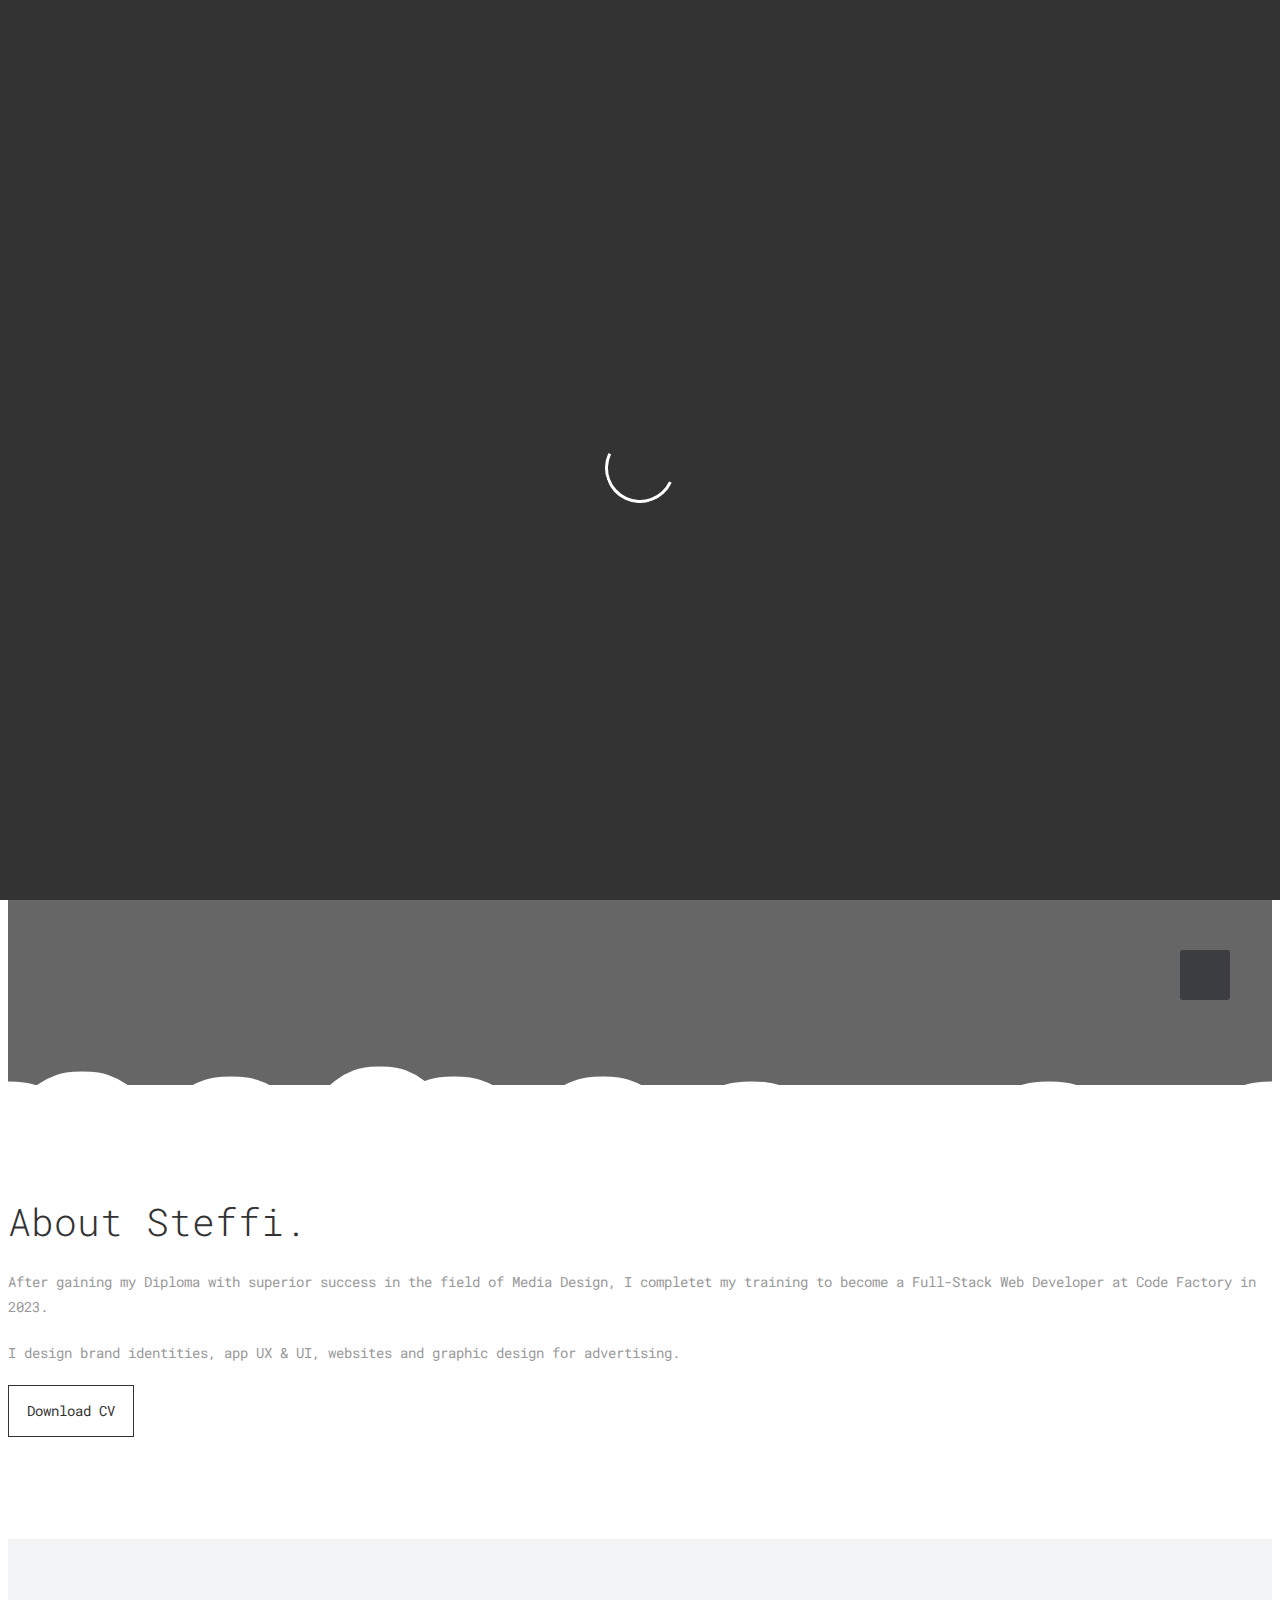
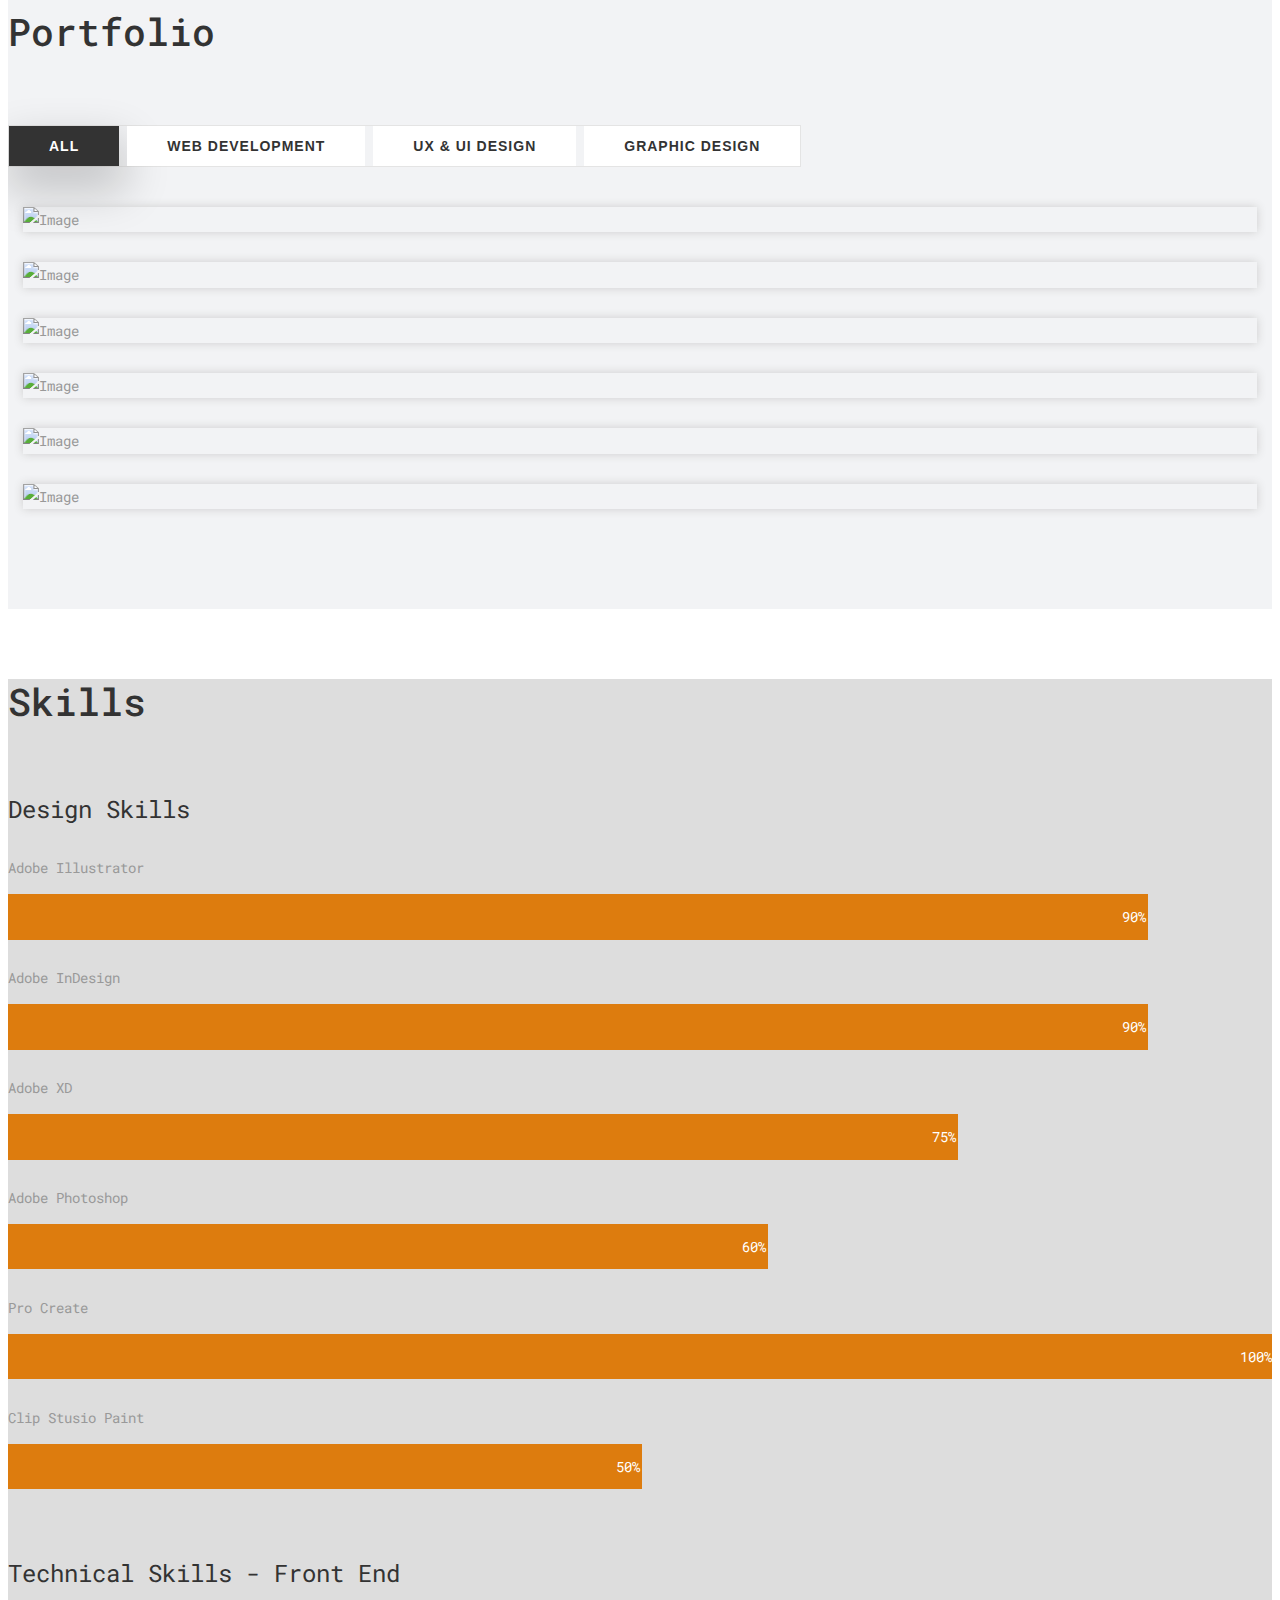
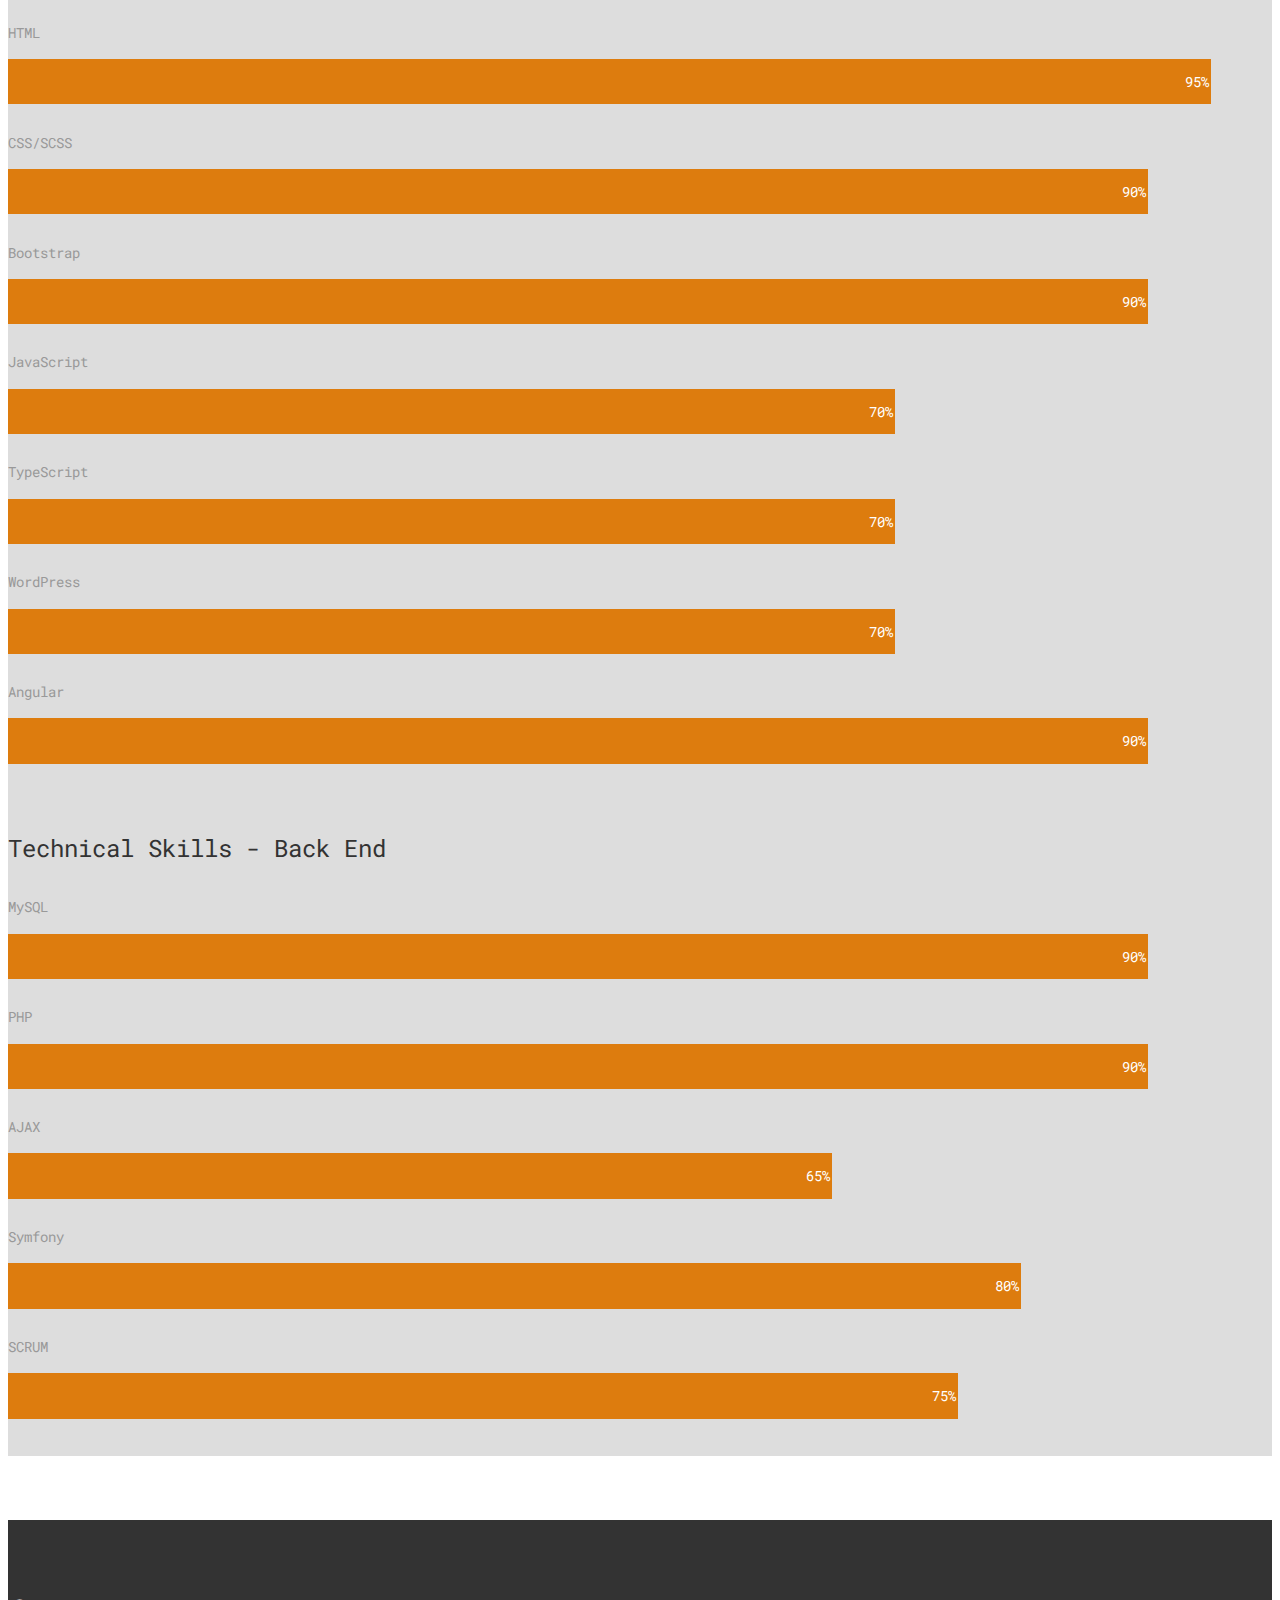
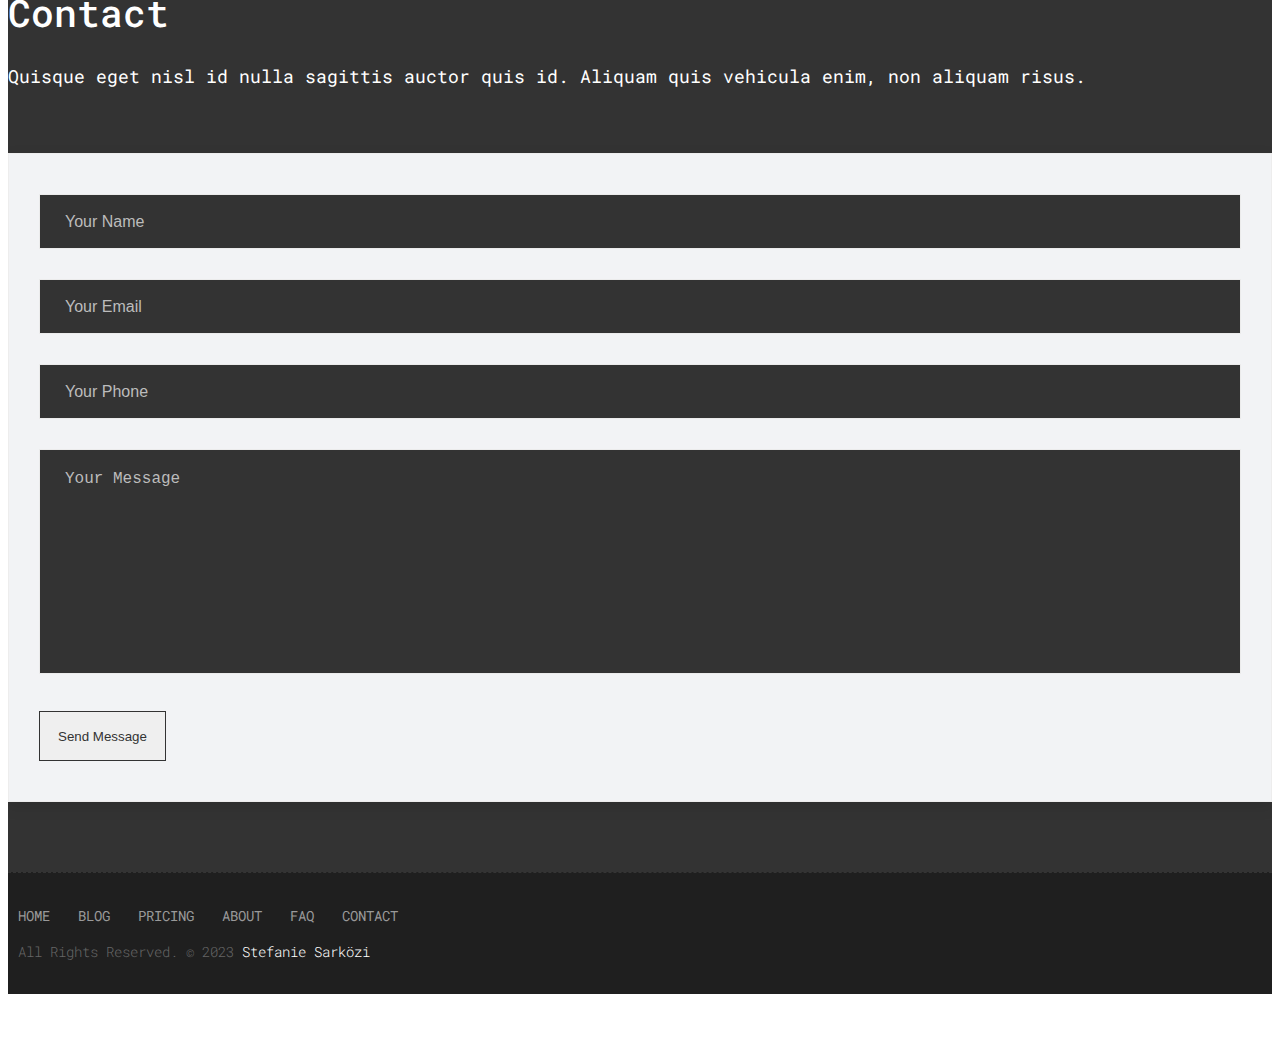
==== index.html @ 0997e97c "change hover button" ====
<!DOCTYPE html>
<html lang="en">

    <!-- Basic -->
    <meta charset="utf-8">
    <meta http-equiv="X-UA-Compatible" content="IE=edge">   
   
    <!-- Mobile Metas -->
    <meta name="viewport" content="width=device-width, minimum-scale=1.0, maximum-scale=1.0, user-scalable=no">
 
     <!-- Site Metas -->
    <title>Stefanie Sarközi</title>  
    <meta name="keywords" content="">
    <meta name="description" content="">
    <meta name="author" content="">

    <!-- Site Icons -->
    <link rel="shortcut icon" href="images/favicon.ico" type="image/x-icon" />
    <link rel="apple-touch-icon" href="images/apple-touch-icon.png">

    <!-- Bootstrap CSS -->
    <link rel="stylesheet" href="css/bootstrap.min.css">
    <!-- Site CSS -->
    <link rel="stylesheet" href="style.css">
    <!-- Responsive CSS -->
    <link rel="stylesheet" href="css/responsive.css">
    <!-- Custom CSS -->
    <link rel="stylesheet" href="css/custom.css">
	<script src="js/modernizr.js"></script> <!-- Modernizr -->

    <!--[if lt IE 9]>
      <script src="https://oss.maxcdn.com/libs/html5shiv/3.7.0/html5shiv.js"></script>
      <script src="https://oss.maxcdn.com/libs/respond.js/1.4.2/respond.min.js"></script>
    <![endif]-->

</head>
<body id="page-top" class="politics_version">

    <!-- LOADER -->
    <div id="preloader">
        <div id="main-ld">
			<div id="loader"></div>  
		</div>
    </div><!-- end loader -->
    <!-- END LOADER -->
	
    <!-- Navigation -->
    <nav class="navbar navbar-expand-lg navbar-dark fixed-top" id="mainNav">
      <div class="container">
        <!-- <a class="navbar-brand js-scroll-trigger" href="#page-top">
			<img class="img-fluid" src="images/logo.png" alt="" />
		</a> -->
        <button class="navbar-toggler navbar-toggler-right" type="button" data-toggle="collapse" data-target="#navbarResponsive" aria-controls="navbarResponsive" aria-expanded="false" aria-label="Toggle navigation">
          Menu
          <i class="fa fa-bars"></i>
        </button>
        <div class="collapse navbar-collapse" id="navbarResponsive">
          <ul class="navbar-nav text-uppercase ml-auto">
            <li class="nav-item">
              <a class="nav-link js-scroll-trigger active" href="#home">Home</a>
            </li>
            <li class="nav-item">
              <a class="nav-link js-scroll-trigger" href="#about">About Us</a>
            </li>
            <li class="nav-item">
              <a class="nav-link js-scroll-trigger" href="#services">Services</a>
            </li>
            <li class="nav-item">
              <a class="nav-link js-scroll-trigger" href="#portfolio">Portfolio</a>
            </li>
            <li class="nav-item">
              <a class="nav-link js-scroll-trigger" href="#testimonials">Skills</a>
            </li>
			<li class="nav-item">
              <a class="nav-link js-scroll-trigger" href="#contact">Contect Us</a>
            </li>
          </ul>
        </div>
      </div>
    </nav>
	
	<section id="home" class="main-banner parallaxie" style="background: url('uploads/banner.png')">
		<div class="heading">
			<h1>hi! i'm Steffi</h1>
			<p>"Creativity Is A Wild Mind & A Disciplined Eye."</p>
			<h3 class="cd-headline clip is-full-width">
				<!-- <span>I am a </span> -->
				<span class="cd-words-wrapper">
					<b class="is-visible">Web Developer</b>
					<b>Web Designer</b>
					<b>UI & UX Designer</b>
					<b>Graphic Designer</b>
				</span>
			</h3>
		</div>
	</section>

	<svg id="clouds" class="hidden-xs" xmlns="http://www.w3.org/2000/svg" version="1.1" width="100%" height="100" viewBox="0 0 85 100" preserveAspectRatio="none">
        <path d="M-5 100 Q 0 20 5 100 Z
            M0 100 Q 5 0 10 100
            M5 100 Q 10 30 15 100
            M10 100 Q 15 10 20 100
            M15 100 Q 20 30 25 100
            M20 100 Q 25 -10 30 100
            M25 100 Q 30 10 35 100
            M30 100 Q 35 30 40 100
            M35 100 Q 40 10 45 100
            M40 100 Q 45 50 50 100
            M45 100 Q 50 20 55 100
            M50 100 Q 55 40 60 100
            M55 100 Q 60 60 65 100
            M60 100 Q 65 50 70 100
            M65 100 Q 70 20 75 100
            M70 100 Q 75 45 80 100
            M75 100 Q 80 30 85 100
            M80 100 Q 85 20 90 100
            M85 100 Q 90 50 95 100
            M90 100 Q 95 25 100 100
            M95 100 Q 100 15 105 100 Z">
        </path>
    </svg>

    <div id="about" class="section wb">
        <div class="container">
            <div class="row">
                <div class="col-md-6">
                    <div class="message-box">                        
                        <h2>About Steffi.</h2>
                        <p>After gaining my Diploma with superior success in the field of Media Design, I completet my training to become a Full-Stack Web Developer at Code Factory in 2023. </p>
						<p>I design brand identities, app UX & UI, websites and graphic design for advertising.</p>

                        <a href="#" class="sim-btn btn-hover-new" data-text="Download CV"><span>Download CV</span></a>
                    </div><!-- end messagebox -->
                </div><!-- end col -->

                <div class="col-md-6">
                    <div class="right-box-pro wow fadeIn">
                        <img src="uploads/about.png" alt="" class="img-fluid img-rounded">
                    </div><!-- end media -->
                </div><!-- end col -->
            </div><!-- end row -->
        </div><!-- end container -->
    </div><!-- end section -->

	<!-- -----------------------------
    -----------SERVICES---------------
    ---------------------------------- -->

    <!-- <div id="services" class="section lb">
        <div class="container">
            <div class="section-title text-left">
                <h3>Services</h3>
                <p>Quisque eget nisl id nulla sagittis auctor quis id. Aliquam quis vehicula enim, non aliquam risus.</p>
            </div>

            <div class="row">
				<div class="col-md-4">
                    <div class="services-inner-box">
						<div class="ser-icon">
							<i class="flaticon-seo"></i>
						</div>
						<h2>Web Development</h2>
						<p>Lorem ipsum dolor sit amet, consectetur adipiscing elit, sed do eiusmod tempor incididunt ut labore et dolore magna aliqua.</p>
					</div>
                </div>
                <div class="col-md-4">
                    <div class="services-inner-box">
						<div class="ser-icon">
							<i class="flaticon-development"></i>
						</div>
						<h2>Responsive Design</h2>
						<p>Lorem ipsum dolor sit amet, consectetur adipiscing elit, sed do eiusmod tempor incididunt ut labore et dolore magna aliqua.</p>
					</div>
                </div>
				<div class="col-md-4">
                    <div class="services-inner-box">
						<div class="ser-icon">
							<i class="flaticon-process"></i>
						</div>
						<h2>Creative Design</h2>
						<p>Lorem ipsum dolor sit amet, consectetur adipiscing elit, sed do eiusmod tempor incididunt ut labore et dolore magna aliqua.</p>
					</div>
                </div>
				<div class="col-md-4">
                    <div class="services-inner-box">
						<div class="ser-icon">
							<i class="flaticon-discuss-issue"></i>
						</div>
						<h2>Support</h2>
						<p>Lorem ipsum dolor sit amet, consectetur adipiscing elit, sed do eiusmod tempor incididunt ut labore et dolore magna aliqua.</p>
					</div>
                </div>
				<div class="col-md-4">
                    <div class="services-inner-box">
						<div class="ser-icon">
							<i class="flaticon-idea"></i>
						</div>
						<h2>Web Idea</h2>
						<p>Lorem ipsum dolor sit amet, consectetur adipiscing elit, sed do eiusmod tempor incididunt ut labore et dolore magna aliqua.</p>
					</div>
                </div>
				<div class="col-md-4">
                    <div class="services-inner-box">
						<div class="ser-icon">
							<i class="flaticon-idea-1"></i>
						</div>
						<h2>Graphic Design</h2>
						<p>Lorem ipsum dolor sit amet, consectetur adipiscing elit, sed do eiusmod tempor incididunt ut labore et dolore magna aliqua.</p>
					</div>
                </div>
            </div>
        </div>
    </div> -->
	
	<div id="portfolio" class="section lb">
		<div class="container">
			<div class="section-title text-left">
                <h3>Portfolio</h3>
                <!-- <p>Quisque eget nisl id nulla sagittis auctor quis id. Aliquam quis vehicula enim, non aliquam risus.</p> -->
            </div><!-- end title -->
			
			<div class="gallery-menu row">
				<div class="col-md-12">
					<div class="button-group filter-button-group text-left">
						<button class="active" data-filter="*">All</button>
						<button data-filter=".gal_a">Web Development</button>
						<button data-filter=".gal_b">UX & UI Design</button>
						<button data-filter=".gal_c">Graphic Design</button>
					</div>
				</div>
			</div>
			
			<div class="gallery-list row">
				<div class="col-md-4 col-sm-6 gallery-grid gal_a gal_b">
					<div class="gallery-single fix">
						<img src="uploads/gallery_img-01.jpg" class="img-fluid" alt="Image">
						<div class="img-overlay">
							<a href="uploads/gallery_img-01.jpg" data-rel="prettyPhoto[gal]" class="hoverbutton global-radius">Click <br> here</a>
						</div>
					</div>
				</div>
				
				<div class="col-md-4 col-sm-6 gallery-grid gal_c gal_b">
					<div class="gallery-single fix">
						<img src="uploads/gallery_img-02.jpg" class="img-fluid" alt="Image">
						<div class="img-overlay">
							<a href="uploads/gallery_img-02.jpg" data-rel="prettyPhoto[gal]" class="hoverbutton global-radius">Click <br> here</i></a>
						</div>
					</div>
				</div>
				
				<div class="col-md-4 col-sm-6 gallery-grid gal_a gal_c">
					<div class="gallery-single fix">
						<img src="uploads/gallery_img-03.jpg" class="img-fluid" alt="Image">
						<div class="img-overlay">
							<a href="uploads/gallery_img-03.jpg" data-rel="prettyPhoto[gal]" class="hoverbutton global-radius">Click <br> here</i></a>
						</div>
					</div>
				</div>
				
				<div class="col-md-4 col-sm-6 gallery-grid gal_b gal_a">
					<div class="gallery-single fix">
						<img src="uploads/gallery_img-04.jpg" class="img-fluid" alt="Image">
						<div class="img-overlay">
							<a href="uploads/gallery_img-04.jpg" data-rel="prettyPhoto[gal]" class="hoverbutton global-radius">Click <br> here</i></a>
						</div>
					</div>
				</div>
				
				<div class="col-md-4 col-sm-6 gallery-grid gal_a gal_c">
					<div class="gallery-single fix">
						<img src="uploads/gallery_img-05.jpg" class="img-fluid" alt="Image">
						<div class="img-overlay">
							<a href="uploads/gallery_img-05.jpg" data-rel="prettyPhoto[gal]" class="hoverbutton global-radius">Click <br> here</i></a>
						</div>
					</div>
				</div>
				
				<div class="col-md-4 col-sm-6 gallery-grid gal_c gal_a">
					<div class="gallery-single fix">
						<img src="uploads/gallery_img-06.jpg" class="img-fluid" alt="Image">
						<div class="img-overlay">
							<a href="uploads/gallery_img-06.jpg" data-rel="prettyPhoto[gal]" class="hoverbutton global-radius">Click <br> here</i></a>
						</div>
					</div>
				</div>
			</div>
			</div>
		</div>
	</div>
    
    
	
	<div id="testimonials" class="section wb " id="skillSection">
        <div class="container" id="conSkills">
            <div class="section-title text-left">
                <h3>Skills</h3>
            </div>
            <div>
                <p class="skillHeader">Design Skills</p>
                <p>Adobe Illustrator</p>
                <div class="container">
                <div class="skills AI">90%</div>
                </div>

                <p>Adobe InDesign</p>
                <div class="container">
                <div class="skills ID">90%</div>
                </div>

                <p>Adobe XD</p>
                <div class="container">
                <div class="skills XD">75%</div>
                </div>

                <p>Adobe Photoshop</p>
                <div class="container">
                <div class="skills PS">60%</div>
                </div>

                <p>Pro Create</p>
                <div class="container">
                <div class="skills PC">100%</div>
                </div>

                <p>Clip Stusio Paint</p>
                <div class="container">
                <div class="skills CSP">50%</div>
                </div>
            </div>

            <div>
                <p class="skillHeader">Technical Skills - Front End</p>
                <p>HTML</p>
                <div class="container">
                <div class="skills html">95%</div>
                </div>

                <p>CSS/SCSS</p>
                <div class="container">
                <div class="skills css">90%</div>
                </div>

                <p>Bootstrap</p>
                <div class="container">
                <div class="skills bs">90%</div>
                </div>

                <p>JavaScript</p>
                <div class="container">
                <div class="skills java">70%</div>
                </div>

                <p>TypeScript</p>
                <div class="container">
                <div class="skills ts">70%</div>
                </div>

                <p>WordPress</p>
                <div class="container">
                <div class="skills wp">70%</div>
                </div>

                <p>Angular</p>
                <div class="container">
                <div class="skills angular">90%</div>
                </div>
            </div>

            <div>
                <p class="skillHeader">Technical Skills - Back End</p>
                <p>MySQL</p>
                <div class="container">
                <div class="skills sql">90%</div>
                </div>

                <p>PHP</p>
                <div class="container">
                <div class="skills php">90%</div>
                </div>

                <p>AJAX</p>
                <div class="container">
                <div class="skills ajax">65%</div>
                </div>

                <p>Symfony</p>
                <div class="container">
                <div class="skills sym">80%</div>
                </div>

                <p>SCRUM</p>
                <div class="container">
                <div class="skills scrum">75%</div>
                </div>
        </div>
    </div>

            <!-- <div class="row">
                <div class="col-md-12 col-sm-12">
                    <div class="testi-carousel owl-carousel owl-theme">
                        <div class="testimonial clearfix">
                            <div class="desc">
                                <h3><i class="fa fa-quote-left"></i> Wonderful Support!</h3>
                                <p class="lead">They have got my project on time with the competition with a sed highly skilled, and experienced & professional team.</p>
                            </div>
                            <div class="testi-meta">
                                <img src="uploads/testi_01.png" alt="" class="img-fluid alignleft">
                                <h4>James Fernando <small>- Manager of Racer</small></h4>
                            </div> -->
                            <!-- end testi-meta -->
                        <!-- </div> -->
                        <!-- end testimonial -->

                        <!-- <div class="testimonial clearfix">
                            <div class="desc">
                                <h3><i class="fa fa-quote-left"></i> Awesome Services!</h3>
                                <p class="lead">Explain to you how all this mistaken idea of denouncing pleasure and praising pain was born and I will give you completed.</p>
                            </div>
                            <div class="testi-meta">
                                <img src="uploads/testi_02.png" alt="" class="img-fluid alignleft">
                                <h4>Jacques Philips <small>- Designer</small></h4>
                            </div> -->
                            <!-- end testi-meta -->
                        <!-- </div> -->
                        <!-- end testimonial -->

                        <!-- <div class="testimonial clearfix">
                            <div class="desc">
                                <h3><i class="fa fa-quote-left"></i> Great & Talented Team!</h3>
                                <p class="lead">The master-builder of human happines no one rejects, dislikes avoids pleasure itself, because it is very pursue pleasure. </p>
                            </div>
                            <div class="testi-meta">
                                <img src="uploads/testi_03.png" alt="" class="img-fluid alignleft">
                                <h4>Venanda Mercy <small>- Newyork City</small></h4>
                            </div> -->
                            <!-- end testi-meta -->
                        <!-- </div> -->
                        <!-- end testimonial -->
                        <!-- <div class="testimonial clearfix">
                            <div class="desc">
                                <h3><i class="fa fa-quote-left"></i> Wonderful Support!</h3>
                                <p class="lead">They have got my project on time with the competition with a sed highly skilled, and experienced & professional team.</p>
                            </div>
                            <div class="testi-meta">
                                <img src="uploads/testi_01.png" alt="" class="img-fluid alignleft">
                                <h4>James Fernando <small>- Manager of Racer</small></h4>
                            </div> -->
                            <!-- end testi-meta -->
                        <!-- </div> -->
                        <!-- end testimonial -->

                        <!-- <div class="testimonial clearfix">
                            <div class="desc">
                                <h3><i class="fa fa-quote-left"></i> Awesome Services!</h3>
                                <p class="lead">Explain to you how all this mistaken idea of denouncing pleasure and praising pain was born and I will give you completed.</p>
                            </div>
                            <div class="testi-meta">
                                <img src="uploads/testi_02.png" alt="" class="img-fluid alignleft">
                                <h4>Jacques Philips <small>- Designer</small></h4>
                            </div> -->
                            <!-- end testi-meta -->
                        <!-- </div> -->
                        <!-- end testimonial -->

                        <!-- <div class="testimonial clearfix">
                            <div class="desc">
                                <h3><i class="fa fa-quote-left"></i> Great & Talented Team!</h3>
                                <p class="lead">The master-builder of human happines no one rejects, dislikes avoids pleasure itself, because it is very pursue pleasure. </p>
                            </div>
                            <div class="testi-meta">
                                <img src="uploads/testi_03.png" alt="" class="img-fluid alignleft">
                                <h4>Venanda Mercy <small>- Newyork City</small></h4>
                            </div> -->
                            <!-- end testi-meta -->
                        <!-- </div>end testimonial
                    </div>end carousel
                </div>end col
            </div>end row
        </div>end container
    </div>end section -->
	
	<!-- <div id="blog" class="section lb">
		<div class="container">
			<div class="section-title text-left">
                <h3>Blog</h3>
                <p>Quisque eget nisl id nulla sagittis auctor quis id. Aliquam quis vehicula enim, non aliquam risus.</p>
            </div>end title -->
			
			<!-- <div class="row">
				<div class="col-md-4 col-sm-6 col-lg-4">
					<div class="post-box">
						<div class="post-thumb">
							<img src="uploads/blog-01.jpg" class="img-fluid" alt="post-img" />
							<div class="date">
								<span>06</span>
								<span>Aug</span>
							</div>
						</div>
						<div class="post-info">
							<h4>Quisque auctor lectus interdum nisl accumsan venenatis.</h4>
							<ul>
                                <li>by admin</li>
                                <li>Apr 21, 2018</li>
                                <li><a href="#"><b> Comments</b></a></li>
                            </ul>
							<p>Etiam materials ut mollis tellus, vel posuere nulla. Etiam sit amet massa sodales aliquam at eget quam. Integer ultricies et magna quis.</p>
						</div>
					</div>
				</div>
				<div class="col-md-4 col-sm-6 col-lg-4">
					<div class="post-box">
						<div class="post-thumb">
							<img src="uploads/blog-02.jpg" class="img-fluid" alt="post-img" />
							<div class="date">
								<span>06</span>
								<span>Aug</span>
							</div>
						</div>
						<div class="post-info">
							<h4>Quisque auctor lectus interdum nisl accumsan venenatis.</h4>
							<ul>
                                <li>by admin</li>
                                <li>Apr 21, 2018</li>
                                <li><a href="#"><b> Comments</b></a></li>
                            </ul>
							<p>Etiam materials ut mollis tellus, vel posuere nulla. Etiam sit amet massa sodales aliquam at eget quam. Integer ultricies et magna quis.</p>
						</div>
					</div>
				</div>
				<div class="col-md-4 col-sm-6 col-lg-4">
					<div class="post-box">
						<div class="post-thumb">
							<img src="uploads/blog-03.jpg" class="img-fluid" alt="post-img" />
							<div class="date">
								<span>06</span>
								<span>Aug</span>
							</div>
						</div>
						<div class="post-info">
							<h4>Quisque auctor lectus interdum nisl accumsan venenatis.</h4>
							<ul>
                                <li>by admin</li>
                                <li>Apr 21, 2018</li>
                                <li><a href="#"><b> Comments</b></a></li>
                            </ul>
							<p>Etiam materials ut mollis tellus, vel posuere nulla. Etiam sit amet massa sodales aliquam at eget quam. Integer ultricies et magna quis.</p>
						</div>
					</div>
				</div>
			</div>
			
		</div>
	</div> -->

    <div id="contact" class="section db">
        <div class="container">
            <div class="section-title text-left">
                <h3>Contact</h3>
                <p>Quisque eget nisl id nulla sagittis auctor quis id. Aliquam quis vehicula enim, non aliquam risus.</p>
            </div>

            <div class="row">
                <div class="col-md-12">
                    <div class="contact_form">
                        <div id="message"></div>
                        <form id="contactForm" name="sentMessage" novalidate="novalidate">
							<div class="row">
								<div class="col-md-6">
									<div class="form-group">
										<input class="form-control" id="name" type="text" placeholder="Your Name" required="required" data-validation-required-message="Please enter your name.">
										<p class="help-block text-danger"></p>
									</div>
									<div class="form-group">
										<input class="form-control" id="email" type="email" placeholder="Your Email" required="required" data-validation-required-message="Please enter your email address.">
										<p class="help-block text-danger"></p>
									</div>
									<div class="form-group">
										<input class="form-control" id="phone" type="tel" placeholder="Your Phone" required="required" data-validation-required-message="Please enter your phone number.">
										<p class="help-block text-danger"></p>
									</div>
								</div>
								<div class="col-md-6">
									<div class="form-group">
										<textarea class="form-control" id="message" placeholder="Your Message" required="required" data-validation-required-message="Please enter a message."></textarea>
										<p class="help-block text-danger"></p>
									</div>
								</div>
								<div class="clearfix"></div>
								<div class="col-lg-12 text-center">
									<div id="success"></div>
									<button id="sendMessageButton" class="sim-btn btn-hover-new" data-text="Send Message" type="submit">Send Message</button>
								</div>
							</div>
						</form>
                    </div>
                </div> 
            </div>
        </div>
    </div>

    <div class="copyrights">
        <div class="container">
            <div class="footer-distributed">
                <div class="footer-left">
                    <p class="footer-links">
                        <a href="#">Home</a>
                        <a href="#">Blog</a>
                        <a href="#">Pricing</a>
                        <a href="#">About</a>
                        <a href="#">Faq</a>
                        <a href="#">Contact</a>
                    </p>
                    <p class="footer-company-name">All Rights Reserved. &copy; 2023 <a href="#">Stefanie Sarközi</a> </p>
                </div>
            </div>
        </div><!-- end container -->
    </div><!-- end copyrights -->

    <a href="#" id="scroll-to-top" class="dmtop global-radius"><i class="fa fa-angle-up"></i></a>

    <!-- ALL JS FILES -->
    <script src="js/all.js"></script>
	<!-- Camera Slider -->
	<script src="js/jquery.mobile.customized.min.js"></script>
	<script src="js/jquery.easing.1.3.js"></script> 
	<script src="js/parallaxie.js"></script>
	<script src="js/headline.js"></script>
	<!-- Contact form JavaScript -->
    <script src="js/jqBootstrapValidation.js"></script>
    <script src="js/contact_me.js"></script>
    <!-- ALL PLUGINS -->
    <script src="js/custom.js"></script>
    <script src="js/jquery.vide.js"></script>

</body>
</html>
---- style.css ----
/*------------------------------------------------------------------
    Version: 1.0
-------------------------------------------------------------------*/

/*------------------------------------------------------------------
    IMPORT FONTS
-------------------------------------------------------------------*/

@import url('https://fonts.googleapis.com/css?family=Roboto+Mono:300,400,500,700');

/*------------------------------------------------------------------
    IMPORT FILES
-------------------------------------------------------------------*/

@import url(css/animate.css);
@import url(css/camera.css);
@import url(css/flaticon.css);
@import url(css/prettyPhoto.css);
@import url(css/owl.carousel.css);
@import url(css/font-awesome.min.css);

/*------------------------------------------------------------------
    SKELETON
-------------------------------------------------------------------*/

body {
    color: #999999;
    font-size: 14px;
    font-family: 'Roboto Mono', monospace;
    line-height: 1.80857;
}

html, body{
	height: 100%;
}

body.demos .section {
    background: url(images/bg.png) repeat top center #f2f3f5;
}

body.demos .section-title img {
    max-width: 280px;
    display: block;
    margin: 10px auto;
}

body.demos .service-widget h3 {
    border-bottom: 1px solid #ededed;
    font-size: 18px;
    padding: 20px 0;
    background-color: #ffffff;
}

body.demos .service-widget {
    margin: 0 0 30px;
    padding: 30px;
    background-color: #fff
}

body.demos .container-fluid {
    max-width: 1080px
}

a {
    color: #1f1f1f;
    text-decoration: none !important;
    outline: none !important;
    -webkit-transition: all .3s ease-in-out;
    -moz-transition: all .3s ease-in-out;
    -ms-transition: all .3s ease-in-out;
    -o-transition: all .3s ease-in-out;
    transition: all .3s ease-in-out;
}

h1,
h2,
h3,
h4,
h5,
h6 {
    letter-spacing: 0;
    font-weight: normal;
    position: relative;
    padding: 0 0 10px 0;
    font-weight: normal;
    line-height: 120% !important;
    color: #333333;
    margin: 0
}

h1 {
    font-size: 24px
}

h2 {
    font-size: 22px
}

h3 {
    font-size: 18px
}

h4 {
    font-size: 16px
}

h5 {
    font-size: 14px
}

h6 {
    font-size: 13px
}

h1 a,
h2 a,
h3 a,
h4 a,
h5 a,
h6 a {
    color: #212121;
    text-decoration: none!important;
    opacity: 1
}

h1 a:hover,
h2 a:hover,
h3 a:hover,
h4 a:hover,
h5 a:hover,
h6 a:hover {
    opacity: .8
}

a {
    color: #222222;
    text-decoration: none;
    outline: none;
}

a,
.btn {
    text-decoration: none !important;
    outline: none !important;
    -webkit-transition: all .3s ease-in-out;
    -moz-transition: all .3s ease-in-out;
    -ms-transition: all .3s ease-in-out;
    -o-transition: all .3s ease-in-out;
    transition: all .3s ease-in-out;
}

.btn-custom {
    margin-top: 20px;
    background-color: transparent !important;
    border: 2px solid #ddd;
    padding: 12px 40px;
    font-size: 16px;
}

.lead {
    font-size: 18px;
    line-height: 30px;
    color: #767676;
    margin: 0;
    padding: 0;
}

blockquote {
    margin: 20px 0 20px;
    padding: 30px;
}

ul, li, ol{
	margin: 0px;
	list-style: none;
	padding: 0px;
}


/*------------------------------------------------------------------
    WP CORE
-------------------------------------------------------------------*/

.first {
    clear: both
}

.last {
    margin-right: 0
}

.alignnone {
    margin: 5px 20px 20px 0;
}

.aligncenter,
div.aligncenter {
    display: block;
    margin: 5px auto 5px auto;
}

.alignright {
    float: right;
    margin: 10px 0 20px 20px;
}

.alignleft {
    float: left;
    margin: 10px 20px 20px 0;
}

a img.alignright {
    float: right;
    margin: 10px 0 20px 20px;
}

a img.alignnone {
    margin: 10px 20px 20px 0;
}

a img.alignleft {
    float: left;
    margin: 10px 20px 20px 0;
}

a img.aligncenter {
    display: block;
    margin-left: auto;
    margin-right: auto
}

.wp-caption {
    background: #fff;
    border: 1px solid #f0f0f0;
    max-width: 96%;
    /* Image does not overflow the content area */
    padding: 5px 3px 10px;
    text-align: center;
}

.wp-caption.alignnone {
    margin: 5px 20px 20px 0;
}

.wp-caption.alignleft {
    margin: 5px 20px 20px 0;
}

.wp-caption.alignright {
    margin: 5px 0 20px 20px;
}

.wp-caption img {
    border: 0 none;
    height: auto;
    margin: 0;
    max-width: 98.5%;
    padding: 0;
    width: auto;
}

.wp-caption p.wp-caption-text {
    font-size: 11px;
    line-height: 17px;
    margin: 0;
    padding: 0 4px 5px;
}


/* Text meant only for screen readers. */

.screen-reader-text {
    clip: rect(1px, 1px, 1px, 1px);
    position: absolute !important;
    height: 1px;
    width: 1px;
    overflow: hidden;
}

.screen-reader-text:focus {
    background-color: #f1f1f1;
    border-radius: 3px;
    box-shadow: 0 0 2px 2px rgba(0, 0, 0, 0.6);
    clip: auto !important;
    color: #21759b;
    display: block;
    font-size: 14px;
    font-size: 0.875rem;
    font-weight: bold;
    height: auto;
    left: 5px;
    line-height: normal;
    padding: 15px 23px 14px;
    text-decoration: none;
    top: 5px;
    width: auto;
    z-index: 100000;
    /* Above WP toolbar. */
}


/*------------------------------------------------------------------
    HEADER
-------------------------------------------------------------------*/

.navbar-dark{
	
}

.navbar-dark .navbar-nav .nav-link{
	color: #ffffff;
	letter-spacing: 1px;
	font-size: 14px;
	position: relative;
}
.navbar-dark .navbar-nav .nav-link:hover{
	color: #ffffff;
}
.navbar-dark .navbar-nav .nav-link.active{
	font-weight: 600;
}
.navbar-dark .navbar-nav .nav-link::after {
    content: '';
    width: 0;
    height: 3px;
    background: #ffffff;
    position: absolute;
    bottom: 0;
    left: 0;
	right: 0;
	text-align: center;
	margin: 0 auto;
    border-radius: 0px;
    -webkit-transition: all .5s;
    transition: all .5s;
    z-index: -1;
}
.navbar-dark .navbar-nav .nav-link.active::after {
	width: 50%;
}

/*------------------------------------------------------------------
    SECTIONS
-------------------------------------------------------------------*/

.main-banner{
	height: 100%;
	position: relative;
}

.main-banner{
	display: table;
    width: 100%;
	text-align: center;
}
.main-banner::after {
    content: " ";
    position: absolute;
    top: 0;
    bottom: 0;
    left: 0;
    right: 0;
    background-color: #000;
    z-index: 0;
    opacity: .6;
}
.heading{
	color: #fff;
	display: table-cell;
	vertical-align: middle;
	position: relative;
	z-index: 1;
}
.heading h1{
	color: #ffffff;
	font-weight: 700;
	font-size: 62px;
	text-transform: uppercase;
}
.heading p{
	font-size: 18px;
	padding: 20px 0px;
}

.heading h3{
	color: ffffff;
}

.cd-words-wrapper {
  display: inline-block;
  position: relative;
  text-align: left;
}
.cd-words-wrapper b {
  display: inline-block;
  position: absolute;
  white-space: nowrap;
  left: 0;
  top: 0;
}
.cd-words-wrapper b.is-visible {
  position: relative;
}
.no-js .cd-words-wrapper b {
  opacity: 0;
}
.no-js .cd-words-wrapper b.is-visible {
  opacity: 1;
}

/* -------------------------------- 

xclip 

-------------------------------- */
.cd-headline.clip span {
  display: inline-block;
  padding: .2em 0;
  color: #ffffff;
  font-size: 30px;
}
.cd-headline.clip span b{
	text-transform: uppercase;
}
.cd-headline.clip .cd-words-wrapper {
  overflow: hidden;
  vertical-align: top;
}
.cd-headline.clip .cd-words-wrapper::after {
  /* line */
  content: '';
  position: absolute;
  top: 0;
  right: 0;
  width: 2px;
  height: 100%;
  background-color: #aebcb9;
}
.cd-headline.clip b {
  opacity: 0;
}
.cd-headline.clip b.is-visible {
  opacity: 1;
}


#mainNav.navbar-shrink {
    padding-top: 10px;
    padding-bottom: 10px;
    background-color: #333333;
}

#clouds{
	margin-top: -5%;
	position: relative;
	z-index: 1;
}
#clouds path {
    fill: #ffffff;
    bottom: -10px;
    overflow: hidden;
    stroke: #ffffff;
}

.section {
    display: block;
    position: relative;
    overflow: hidden;
    padding: 70px 0;
}

.noover {
    overflow: visible;
}

.noover .btn-dark {
    border: 0 !important;
}

.nopad {
    padding: 0;
}

.nopadtop {
    padding-top: 0;
}

.section.wb {
    background-color: #ffffff;
}

.section.lb {
    background-color: #f2f3f5;
}

.section.db {
    background-color: #111111;
    margin-top: 5%;
}

.section.color1 {
    background-color: #448AFF;
}

.first-section {
    display: block;
    position: relative;
    overflow: hidden;
    padding: 16em 0 13em;
}

.first-section h2 {
    color: #ffffff;
    font-size: 68px;
    font-weight: 300;
    text-transform: capitalize;
    display: block;
    margin: 0;
    padding: 0 0 30px;
    position: relative;
}

.first-section .lead {
    font-size: 21px;
    font-weight: 300;
    padding: 0 0 40px;
    margin: 0;
    line-height: inherit;
    color: #ffffff;
}

.macbookright {
    width: 980px;
    position: absolute;
    right: -15%;
    bottom: -6%;
}

.section-title {
    display: block;
    position: relative;
    margin-bottom: 60px;
}

.section-title p {
    color: #999;
    font-weight: 400;
    font-size: 18px;
    line-height: 33px;
    margin: 0;
}

.section-title h3 {
    font-size: 38px;
    font-weight: 500;
    line-height: 62px;
    margin: 0 0 25px;
    padding: 0;
    text-transform: none;
}

.section.colorsection p,
.section.colorsection h3,
.section.db h3 {
    color: #ffffff;
}



.btn-hover-new{
	color: #333333;
	-webkit-transition: all 0.5s;
	-moz-transition: all 0.5s;
	-o-transition: all 0.5s;
	transition: all 0.5s;
	position: relative;
	border: 1px solid #333333;
	overflow: hidden;
	padding: 0px 18px;
	display: inline-block;
}

.sim-btn{
	line-height: 50px;
	height: 50px;
	text-align: center;
	margin-right: auto;
	margin-left: auto;
	margin-top: 0px;
	cursor: pointer;
}

.btn-hover-new::after {
    content: attr(data-text);
    position: absolute;
    width: 100%;
    height: 100%;
    top: 0;
    left: 0;
    opacity: 0;
    -webkit-transform: translate(-30%, 0);
    transform: translate(-30%, 0);
    -webkit-transition: all 0.3s;
    -moz-transition: all 0.3s;
    -o-transition: all 0.3s;
    transition: all 0.3s;
}

.btn-hover-new span {
    -webkit-transition: all 0.3s;
    -moz-transition: all 0.3s;
    -o-transition: all 0.3s;
    transition: all 0.3s;
}

.btn-hover-new:hover{
	color: #ffffff;
	background-color: #333333;
}
.btn-hover-new:hover > span {
    opacity: 0;
    -webkit-transform: translate(0px,40px);
    transform: translate(0px,40px);
}
.btn-hover-new:hover::after {
    opacity: 1;
    -webkit-transform: translate(0, 0);
    transform: translate(0, 0);
}




.right-box-pro{
	position: relative;
	/* -webkit-box-shadow: 0px 0px 30px -4px rgba(0, 0, 0, 0.3);
	box-shadow: 0px 0px 30px -4px rgba(0, 0, 0, 0.3); */
}
.right-box-pro img{
	position: relative;
	z-index: 2;
}
.right-box-pro::before {
    content: "";
    /* background: url(images/country-quilt-dark.png); */
    width: 100%;
    height: 100%;
    position: absolute;
    bottom: -20px;
    right: -20px;
    z-index: 0;
}



.services-inner-box{
	padding: 15px;
	background: #ffffff;
	margin-bottom: 30px;
}
.ser-icon{
	width: 90px;
	height: 90px;
	text-align: center;
	line-height: 90px;
}
.ser-icon i{
	font-size: 50px;
	color: #333333;
}
.services-inner-box h2{
	font-size: 22px;
	font-weight: 600;
}


/*------------------------------------------------------------------
    PORTFOLIO
-------------------------------------------------------------------*/

.item-h2,
.item-h1 {
    height: 100% !important;
    height: auto !important;
}

.isotope-item {
    z-index: 2;
    padding: 0;
}

.isotope-hidden.isotope-item {
    pointer-events: none;
    z-index: 1;
}

.isotope,
.isotope .isotope-item {
    /* change duration value to whatever you like */
    -webkit-transition-duration: 0.8s;
    -moz-transition-duration: 0.8s;
    transition-duration: 0.8s;
}

.isotope {
    -webkit-transition-property: height, width;
    -moz-transition-property: height, width;
    transition-property: height, width;
}

.isotope .isotope-item {
    -webkit-transition-property: -webkit-transform, opacity;
    -moz-transition-property: -moz-transform, opacity;
    transition-property: transform, opacity;
}

.portfolio-filter ul {
    padding: 0;
    z-index: 2;
    display: block;
    position: relative;
    margin: 0;
}

.portfolio-filter ul li {
    border-radius: 0;
    display: inline-block;
    margin: 0 5px 0 0;
    text-decoration: none;
    text-transform: uppercase;
    vertical-align: middle;
}

.portfolio-filter ul li:last-child:after {
    content: "";
}

.portfolio-filter ul li .btn-dark {
    box-shadow: none;
    background-color: transparent;
    border: 1px solid #e6e7e6 !important;
    color: #1f1f1f;
    font-weight: 400;
    font-size: 13px;
    padding: 10px 30px;
}

.da-thumbs {
    list-style: none;
    position: relative;
    padding: 0;
}

.da-thumbs .pitem {
    margin: 0;
    padding: 15px;
    position: relative;
}

.da-thumbs .pitem a,
.da-thumbs .pitem a img {
    display: block;
    position: relative;
}

.da-thumbs .pitem a {
    overflow: hidden;
}

.da-thumbs .pitem a div {
    position: absolute;
    background-color: rgba(0, 0, 0, 0.8);
    width: 100%;
    height: 100%;
}

.da-thumbs .pitem a div h3 {
    display: block;
    color: #ffffff;
    font-size: 20px;
    padding: 30px 15px;
    text-transform: capitalize;
    font-weight: normal;
}

.da-thumbs .pitem a div h3 small {
    display: block;
    color: #ffffff;
    margin-top: 5px;
    font-size: 13px;
    font-weight: 300;
}

.da-thumbs .pitem a div i {
    background-color: #1f1f1f;
    position: absolute;
    color: #ffffff !important;
    bottom: 0;
    font-size: 15px;
    z-index: 12;
    right: 0;
    width: 40px;
    height: 40px;
    line-height: 40px;
    text-align: center;
}

/*-------------------------------------------------------------------
SKILLS
---------------------------------------------------------------------/*

/* Make sure that padding behaves as expected */
/* * {box-sizing:border-box} */

/* Container for skill bars */
#conSkills {
  width: 100%; /* Full width */
  background-color: #ddd; /* Grey background */
  padding-bottom: 1%;
}
.skillHeader {
    font-size: x-large;
    color: #333;
    margin-top: 5%;
}
.skills {
  text-align: right; /* Right-align text */
  padding-top: 10px; /* Add top padding */
  padding-bottom: 10px; /* Add bottom padding */
  padding-right: 2px;
  color: white; /* White text color */
}

.AI {width: 90%; background-color: #dd7c0e; margin-bottom: 2%;}
.ID {width: 90%; background-color: #dd7c0e;margin-bottom: 2%;}
.XD {width: 75%; background-color: #dd7c0e;margin-bottom: 2%;}
.PS {width: 60%; background-color: #dd7c0e;margin-bottom: 2%;}
.PC {width: 100%; background-color: #dd7c0e;margin-bottom: 2%;}
.CSP {width: 50%; background-color: #dd7c0e;margin-bottom: 2%;}
.html {width: 95%; background-color: #dd7c0e;margin-bottom: 2%;} 
.css {width: 90%; background-color: #dd7c0e;margin-bottom: 2%;} 
.bs {width: 90%; background-color: #dd7c0e;margin-bottom: 2%;}
.java {width: 70%; background-color: #dd7c0e;margin-bottom:2%;} 
.ts {width: 70%; background-color: #dd7c0e;margin-bottom: 2%;}
.wp {width: 70%; background-color: #dd7c0e;margin-bottom: 2%;}
.angular {width: 90%; background-color: #dd7c0e;margin-bottom: 2%;}
.sql {width: 90%; background-color: #dd7c0e;margin-bottom: 2%;}
.ajax {width: 65%; background-color: #dd7c0e;margin-bottom: 2%;}
.php {width: 90%; background-color: #dd7c0e;margin-bottom: 2%;} 
.sym {width: 80%; background-color: #dd7c0e;margin-bottom: 2%;}
.scrum {width: 75%; background-color: #dd7c0e;margin-bottom: 2%;}





/*------------------------------------------------------------------
    TESTIMONIALS
-------------------------------------------------------------------*/

.logos img {
    margin: auto;
    display: block;
    text-align: center;
    width: 100%;
    opacity: 0.3;
}

.logos img:hover {
    opacity: 0.5;
}

.desc h3 i {
    color: #cccccc;
    font-size: 37px;
    vertical-align: middle;
    margin-right: 12px;
}

.desc {
    padding: 30px;
    position: relative;
    background: #000;
    border: 1px solid #111111;
}

.testi-meta {
    display: block;
    margin-top: 20px;
}

.testimonial h4 {
    font-size: 18px;
    color: #333333;
    padding: 13px 0 0;
}

.testimonial img {
    max-width: 55px;
}

.testimonial small {
    margin-top: 7px;
    font-size: 16px;
    display: block;
}

.testimonial {
    background-color: transparent;
}

.testimonial h3 {
    padding: 0 0 10px;
    font-size: 20px;
    font-weight: 600;
	color: #ffffff;
}

.testimonial small,
.testimonial .lead {
    background-color: transparent;
    color: #aaa;
    display: block;
    font-size: 16px;
    font-style: normal;
    line-height: 30px;
    margin: 0;
    padding: 0;
    position: relative;
}

.testimonial p:after {
    display: none;
}


/*------------------------------------------------------------------
    PRICING TABLES
-------------------------------------------------------------------*/

.pricing-table {
    margin: 50px 0 0 0;
    background: #fff;
    box-shadow: 0 5px 14px rgba(0, 0, 0, 0.1);
}

.pricing-table i {
    width: 30px;
    color: #c2c2c2;
    display: inline-block;
    margin-right: 10px;
    padding-right: 5px;
    border-right: 1px solid #ececec;
}

.pricing-table .btn-dark {
    padding: 10px 24px;
    font-size: 15px;
}

.pricing-table strong {
    font-weight: 600;
    margin-right: 6px;
    color: #1f1f1f;
}

.pricing-table-header {
    padding: 30px 0 25px 0;
    background: #ffffff;
}

.pricing-table-header h2 {
    font-size: 31px;
    margin: 0;
    padding: 0;
    font-weight: 300;
}

.pricing-table-header h3 {
    font-size: 15px;
    font-weight: 600;
    color: #aaaaaa;
    margin-top: 10px;
    text-transform: uppercase;
}

.pricing-table-space {
    height: 10px;
}

.pricing-table-text {
    margin: 15px 30px 0 30px;
    padding: 0 10px 15px 10px;
    border-bottom: 1px solid #ececec;
    font-weight: 300;
    line-height: 30px;
    color: #c2c2c2;
    font-size: 16px;
}

.pricing-table-text p {
    font-weight: 400;
}

.pricing-table-features {
    margin: 15px 30px 0 30px;
    padding: 0 10px 15px 30px;
    border-bottom: 1px solid #ececec;
    text-align: left;
    line-height: 30px;
    font-size: 16px;
    color: #c2c2c2;
}

.pricing-table-highlighted h3,
.pricing-table-highlighted h2 {
    color: #ffffff !important;
}

.pricing-table-sign-up {
    margin-top: 25px;
    padding-bottom: 30px;
}


/* Highlighted table */

.pricing-table-highlighted {
    margin-top: 0;
}

.m130 {
    margin-top: 130px;
}

.nav-pills {
    border: 1px solid #e1e1e1;
}

.nav-pills > li {
    width: 50%;
    padding: 10px;
    float: left;
    margin: 0 !important;
}

.nav-pills > li > a {
    margin: 0!important;
    text-align: center;
    background-color: #f4f4f4;
}


/*------------------------------------------------------------------
    ICON BOXES
-------------------------------------------------------------------*/

.icon-wrapper {
    position: relative;
    cursor: pointer;
    display: block;
    z-index: 1;
}

.icon-wrapper i {
    width: 75px;
    height: 75px;
    text-align: center;
    line-height: 75px;
    font-size: 28px;
    background-color: #f2f3f5;
    color: #1f1f1f;
    margin-top: 0;
}

.small-icons.icon-wrapper:hover i,
.small-icons.icon-wrapper:hover i:hover,
.small-icons.icon-wrapper i {
    width: auto !important;
    height: auto !important;
    line-height: 1 !important;
    padding: 0 !important;
    color: #e3e3e3 !important;
    background-color: transparent !important;
    background: none !important;
    margin-right: 10px !important;
    vertical-align: middle;
    font-size: 24px !important;
}

.small-icons.icon-wrapper h3 {
    font-size: 18px;
    padding-bottom: 5px;
}

.small-icons.icon-wrapper p {
    padding: 0;
    margin: 0;
}

.icon-wrapper h3 {
    font-size: 21px;
    padding: 0 0 15px;
    margin: 0;
}

.icon-wrapper p {
    margin-bottom: 0;
    padding-left: 95px;
}

.icon-wrapper p small {
    display: block;
    color: #999;
    margin-top: 10px;
    text-transform: none;
    font-weight: 600;
    font-size: 16px;
}

.icon-wrapper p small:after {
    content: "\f105";
    font-family: FontAwesome;
    margin-left: 5px;
    font-size: 11px;
}


/*------------------------------------------------------------------
    MESSAGE BOXES
-------------------------------------------------------------------*/

.event_dit{
	margin-top: 20px;
}
.event_dit ul {
	float: left;
	width: 100%;
	padding-bottom: 15px;
	margin-bottom: 0px;
	position: relative;
	line-height: 12px;
}
.event_dit ul li{
	float: left;
	position: relative;
}

.event_dit ul li a{
	padding: 0px 5px;
	font-size: 14px;
	line-height: 25px;
	transition: all 0.3s ease-in-out;
	-webkit-transition: all 0.3s ease-in-out;
	-moz-transition: all 0.3s ease-in-out;
	-o-transition: all 0.3s ease-in-out;
	-moz-transition: all 0.3s ease-in-out;
}

.event_dit ul li a:hover{
	color: #333333;
}

.service-widget h3 {
    font-size: 21px;
    color: #ffffff;
    padding: 20px 0 12px;
    margin: 0;
}

.participate-wrap figure{
	overflow: hidden;
	position: relative;
}
.participate-wrap figure::before{
	background-color: #333333;
	content: "";
	position: absolute;
	border-radius: 100%;
	top: 0px;
	left: 0px;
	right: 0px;
	bottom: 0px;
	margin: auto;
	width: 0px;
	height: 0px;
	opacity: 0.7;
	transition: all 0.3s ease-in-out;
	-webkit-transition: all 0.3s ease-in-out;
	-moz-transition: all 0.3s ease-in-out;
	-o-transition: all 0.3s ease-in-out;
	-moz-transition: all 0.3s ease-in-out;
}

.participate-wrap figure figcaption{
	position: absolute;
	width: 100%;
	top: 0px;
	text-align: center;
	margin-top: -20px;
	opacity: 0;
	transition: all 0.3s ease-in-out;
	-webkit-transition: all 0.3s ease-in-out;
	-moz-transition: all 0.3s ease-in-out;
	-o-transition: all 0.3s ease-in-out;
	-moz-transition: all 0.3s ease-in-out;
}

.participate-wrap figure figcaption .global-radius{
	background: #ffffff;
	width: 38px;
	height: 38px;
	display: inline-block;
	text-align: center;
	line-height: 38px;
}

.participate-wrap:hover figure::before{
	width: 100%;
	height: 100%;
	border-radius: 0px;
}

.participate-wrap:hover figure figcaption {
	top: 50%;
	opacity: 1;
}

.service-widget h3 a,
.section.wb .service-widget h3,
.section.lb .service-widget h3 {
    color: #1f1f1f;
}

.service-widget p {
    margin-bottom: 0;
    padding-bottom: 0;
}

.message-box h4 {
    text-transform: uppercase;
    padding: 0;
    margin: 0 0 5px;
    font-weight: 600;
    letter-spacing: 0.5px;
    font-size: 15px;
    color: #999;
}

.message-box h2 {
    font-size: 38px;
    font-weight: 300;
    padding: 0 0 10px;
    margin: 0;
    line-height: 62px;
    margin-top: 0;
    text-transform: none;
}

.message-box p {
    margin-bottom: 20px;
}

.message-box .lead {
    padding-top: 10px;
	font-size: 16px;
	font-style: italic;
	color: #999;
	padding-bottom: 10px;
	padding-left: 15px;
}

.post-media {
    position: relative;
}

.post-media img {
    width: 100%;
}

.post-media_pp{
	overflow: hidden;
	position: relative;
}

.service-widget{
	margin-bottom: 30px;
}

.hover-up{
	background: #076799;
}

.service-widget .post-media_pp .hover-up{
	padding: 30px;
	position: absolute;
	left: 110%;
	width: 100%;
	top: 0;
	height: 100%;
	transition: all .35s ease-in-out;
	opacity: 0;
}
.service-widget .post-media_pp:hover .hover-up{
	opacity: 1;
	left: 0;
}

.section.wb .hover-up h3{
	font-size: 32px;
	color: #ffffff;
}

.section.wb .hover-up p{
	color: #cccccc;
}

.playbutton {
    position: absolute;
    color: #ffffff !important;
    top: 40%;
    font-size: 60px;
    z-index: 12;
    left: 0;
    right: 0;
    text-align: center;
    margin: -20px auto;
}

.hoverbutton {
    background-color: #333333;
    position: absolute;
    color: #ffffff !important;
    top: 50%;
    font-size: 20px;
    z-index: 12;
    left: 35%;
    opacity: 0;
    
    
    width: 80px;
    height: 80px;
    line-height: 1.3;
    text-align: center;
    padding-top: 3.5%;
    margin-top: -10%;
    
}

.service-widget:hover .hoverbutton {
    opacity: 1;
}

hr.hr1 {
    position: relative;
    margin: 60px 0;
    border: 1px dashed #f2f3f5;
}

hr.hr2 {
    position: relative;
    margin: 17px 0;
    border: 1px dashed #f2f3f5;
}

hr.hr3 {
    position: relative;
    margin: 25px 0 30px 0;
    border: 1px dashed #f2f3f5;
}

hr.invis {
    border-color: transparent;
}

hr.invis1 {
    margin: 10px 0;
    border-color: transparent;
}

.section.parallax hr.hr1 {
    border-color: rgba(255, 255, 255, 0.1);
}

.sep1 {
    display: block;
    position: absolute;
    content: '';
    width: 40px;
    height: 40px;
    bottom: -20px;
    left: 50%;
    margin-left: -14px;
    background-color: #1f1f1f;
    -ms-transform: rotate(45deg);
    -webkit-transform: rotate(45deg);
    transform: rotate(45deg);
    z-index: 1;
}

.sep2 {
    display: block;
    position: absolute;
    content: '';
    width: 40px;
    height: 40px;
    top: -20px;
    left: 50%;
    margin-left: -14px;
    background-color: #1f1f1f;
    -ms-transform: rotate(45deg);
    -webkit-transform: rotate(45deg);
    transform: rotate(45deg);
    z-index: 1;
}


/* Divider Styles */

.divider-wrapper {
    width: 100%;
    box-shadow: 0 5px 14px rgba(0, 0, 0, 0.1);
    height: 540px;
    margin: 0 auto;
    position: relative;
}

.divider-wrapper:hover {
    cursor: none;
}

.divider-bar {
    position: absolute;
    width: 10px;
    left: 50%;
    top: -10px;
    bottom: -15px;
}

.code-wrapper {
    border: 1px solid #ffffff;
    display: block;
    overflow: hidden;
    width: 100%;
    height: 100%;
    position: relative;
    background: url("uploads/code.jpg") no-repeat;
}

.design-wrapper {
    overflow: hidden;
    position: absolute;
    top: 0;
    left: 0;
    right: 0;
    bottom: 0;
    -webkit-transform: translateX(50%);
    transform: translateX(50%);
}

.design-image {
    display: block;
    width: 100%;
    height: 100%;
    position: relative;
    -webkit-transform: translateX(-50%);
    transform: translateX(-50%);
    background: url("uploads/design.jpg") no-repeat;
}

.filter-button-group{
	border: 1px solid #e4e4e4;
	border-radius: 0px;
	margin: 10px 0px;
	display: inline-block;
}

.filter-button-group button.active{
	background: #333333;
	color: #fff;
	box-shadow: 2px 20px 45px 5px rgba(0,0,0,.2);	
}

.filter-button-group button{
	color: #333;
	letter-spacing: 1px;
	text-transform: uppercase;
	font-weight: 600;
	font-size: 14px;
	cursor: pointer;
	background: #fff;
	padding: 12px 40px;
	border: none;
	border-radius: 0px;
}


.gallery-single{
	margin: 30px 15px;;
}

.gallery-single {
	position: relative;
	overflow: hidden;
	-webkit-box-shadow: 0 0 10px #ccc;
	box-shadow: 0 0 10px #ccc;
}

.gallery-list .img-overlay {
    position: absolute;
    top: 10px;
    left: 10px;
    right: 10px;
    bottom: 10px;
    background: rgba(51, 51, 51, 0.80);
    color: #35424C;
    opacity: 0;
    -webkit-transition: all .5s;
    transition: all .5s;
    z-index: 2;
    -webkit-transform: translateY(10px);
    transform: translateY(10px);
}

.gallery-list .gallery-single:hover .img-overlay {
    opacity: 1;
    -webkit-transform: translateY(0);
    transform: translateY(0);
}

.gallery-list .gallery-single:hover .img-overlay .hoverbutton{
	opacity: 1;
	top: 50%;
}


.post-box .date{
	display: inline-block;
	position: absolute;
	top: 15px;
	right: 15px;
	background: #333333;
	color: #fff;
	padding: 10px 15px;
	text-align: center;
}

.post-thumb{
	position: relative;
}

.post-box{
	-webkit-box-shadow: 0px 5px 35px 0px rgba(148, 146, 245, 0.15);
	box-shadow: 0px 5px 35px 0px rgba(148, 146, 245, 0.15);
	background: #ffffff;
}

.post-box:hover .post-thumb::before{
	opacity: .6;
	-webkit-transform: translateY(0);
	transform: translateY(0);
}


.post-box .post-thumb::before{
	content: "";
	position: absolute;
	top: 0;
	right: 0;
	bottom: 0;
	left: 0;
	background-color: rgba(51, 51, 51, 0.80);
	opacity: 0;
	-webkit-transition: all .5s;
	transition: all .5s;
	-webkit-transform: translateY(10px);
	transform: translateY(10px);
}

.post-info{
	padding: 0px 15px 40px 15px;
	background: #ffffff;
	text-align: left;
	margin-top: 40px;
}

.post-info p{
	margin: 0px;
}

.post-info h4{
	font-size: 20px;
	font-weight: 700;
}

.post-info ul{
	display: block;
	text-align: center;
	margin-bottom: 15px;
}
.post-info ul li{
	display: inline-block;
	text-align: center;
}


/*------------------------------------------------------------------
    FEATURES
-------------------------------------------------------------------*/

.customwidget h1 {
    font-size: 44px;
    color: #ffffff;
    padding: 15px 0 25px;
    margin: 0;
    line-height: 1 !important;
    font-weight: 300;
}

.customwidget ul {
    padding: 0;
    display: block;
    margin-bottom: 30px;
}

.customwidget li i {
    margin-right: 5px;
}

.customwidget li {
    color: #ffffff;
    margin-right: 10px;
}

.image-center img {
    position: relative;
    margin: 0 0 -208px;
    z-index: 10;
    padding-right: 30px;
    text-align: center;
}

.customwidget p {
    font-style: italic;
    font-size: 18px;
    padding: 0 0 10px;
}

.img-center img {
    width: 100%;
    box-shadow: 0 5px 14px rgba(0, 0, 0, 0.1);
}

.img-center {
    margin: auto;
}

#features li p {
    margin-bottom: 0;
    padding-bottom: 0;
}

#features li {
    display: table;
    width: 100%;
    margin: 35px 0;
    cursor: pointer;
}

.features-left,
.features-right {
    padding: 0 10px;
}

.features-right li:last-child,
.features-left li:last-child {
    margin-bottom: 0px;
    padding-bottom: 0 !important;
}

.features-right li i,
.features-left li i {
    width: 68px;
    height: 68px;
    line-height: 68px;
    display: table;
    border-radius: 50%;
    font-size: 26px;
    background-color: #f2f3f5;
    margin: 0 auto 22px;
    position: relative;
    text-align: center;
    z-index: 55;
    transition: .4s;
    padding: 0;
}

#features i img {
    display: table;
    margin: 0 auto;
}

.features-left li i:before,
.features-right li i:before {
    text-align: center;
}

.features-right li i .ico-current,
.features-left li i .ico-current {
    opacity: 1;
    transition: .4s;
    visibility: visible;
}

.features-right li i .ico-hover,
.features-left li i .ico-hover {
    opacity: 0;
    transition: .4s;
    visibility: hidden;
    top: 19px;
}

.features-right li:hover .ico-current,
.features-left li:hover .ico-current {
    opacity: 0;
    transition: .4s;
    visibility: hidden;
}

.features-right li:hover .ico-hover,
.features-left li:hover .ico-hover {
    opacity: 1;
    transition: .4s;
    visibility: visible;
}

.features-right i {
    float: left;
}

.fr-inner {
    margin-left: 90px;
}

.features-left i {
    float: right;
}

.fl-inner {
    text-align: right;
    margin-right: 90px;
}

#features h4 {
    text-transform: capitalize;
    margin: 0;
    font-size: 19px;
}


/*------------------------------------------------------------------
    CONTACT
-------------------------------------------------------------------*/

.bootstrap-select {
    width: 100% \0;
    /*IE9 and below*/
}

.bootstrap-select > .dropdown-toggle {
    width: 100%;
    padding-right: 25px;
}

.has-error .bootstrap-select .dropdown-toggle,
.error .bootstrap-select .dropdown-toggle {
    border-color: #b94a48;
}

.bootstrap-select.fit-width {
    width: auto !important;
}

.bootstrap-select:not([class*="col-"]):not([class*="form-control"]):not(.input-group-btn) {
    width: 100%;
}

.bootstrap-select .dropdown-toggle:focus {
    outline: thin dotted #333333 !important;
    outline: 5px auto -webkit-focus-ring-color !important;
    outline-offset: -2px;
}

.bootstrap-select.form-control {
    margin-bottom: 0;
    padding: 0;
    border: none;
}

.bootstrap-select.form-control:not([class*="col-"]) {
    width: 100%;
}

.bootstrap-select.form-control.input-group-btn {
    z-index: auto;
}

.bootstrap-select.btn-group:not(.input-group-btn),
.bootstrap-select.btn-group[class*="col-"] {
    float: none;
    display: inline-block;
    margin-left: 0;
}

.bootstrap-select.btn-group.dropdown-menu-right,
.bootstrap-select.btn-group[class*="col-"].dropdown-menu-right,
.row .bootstrap-select.btn-group[class*="col-"].dropdown-menu-right {
    float: right;
}

.form-inline .bootstrap-select.btn-group,
.form-horizontal .bootstrap-select.btn-group,
.form-group .bootstrap-select.btn-group {
    margin-bottom: 0;
}

.form-group-lg .bootstrap-select.btn-group.form-control,
.form-group-sm .bootstrap-select.btn-group.form-control {
    padding: 0;
}

.form-inline .bootstrap-select.btn-group .form-control {
    width: 100%;
}

.bootstrap-select.btn-group.disabled,
.bootstrap-select.btn-group > .disabled {
    cursor: not-allowed;
}

.bootstrap-select.btn-group.disabled:focus,
.bootstrap-select.btn-group > .disabled:focus {
    outline: none !important;
}

.bootstrap-select.btn-group .dropdown-toggle .filter-option {
    display: inline-block;
    overflow: hidden;
    width: 100%;
    text-align: left;
}

.bootstrap-select.btn-group .dropdown-toggle .fa-angle-down {
    position: absolute;
    top: 30% !important;
    right: -5px;
    vertical-align: middle;
}

.bootstrap-select.btn-group[class*="col-"] .dropdown-toggle {
    width: 100%;
}

.bootstrap-select.btn-group .dropdown-menu {
    border: 1px solid #ededed;
    box-shadow: none;
    box-sizing: border-box;
    min-width: 100%;
    padding: 20px 10px;
    z-index: 1035;
}

.dropdown-menu > li > a {
    background-color: transparent !important;
    color: #bcbcbc !important;
    font-size: 15px;
    padding: 10px 20px;
}

.bootstrap-select.btn-group .dropdown-menu.inner {
    position: static;
    float: none;
    border: 0;
    padding: 0;
    margin: 0;
    border-radius: 0;
    -webkit-box-shadow: none;
    box-shadow: none;
}

.bootstrap-select.btn-group .dropdown-menu li {
    position: relative;
}

.bootstrap-select.btn-group .dropdown-menu li.active small {
    color: #fff;
}

.bootstrap-select.btn-group .dropdown-menu li.disabled a {
    cursor: not-allowed;
}

.bootstrap-select.btn-group .dropdown-menu li a {
    cursor: pointer;
}

.bootstrap-select.btn-group .dropdown-menu li a.opt {
    position: relative;
    padding-left: 2.25em;
}

.bootstrap-select.btn-group .dropdown-menu li a span.check-mark {
    display: none;
}

.bootstrap-select.btn-group .dropdown-menu li a span.text {
    display: inline-block;
}

.bootstrap-select.btn-group .dropdown-menu li small {
    padding-left: 0.5em;
}

.bootstrap-select.btn-group .dropdown-menu .notify {
    position: absolute;
    bottom: 5px;
    width: 96%;
    margin: 0 2%;
    min-height: 26px;
    padding: 3px 5px;
    background: #f5f5f5;
    border: 1px solid #e3e3e3;
    -webkit-box-shadow: inset 0 1px 1px rgba(0, 0, 0, 0.05);
    box-shadow: inset 0 1px 1px rgba(0, 0, 0, 0.05);
    pointer-events: none;
    opacity: 0.9;
    -webkit-box-sizing: border-box;
    -moz-box-sizing: border-box;
    box-sizing: border-box;
}

.bootstrap-select.btn-group .no-results {
    padding: 3px;
    background: #f5f5f5;
    margin: 0 5px;
    white-space: nowrap;
}

.bootstrap-select.btn-group.fit-width .dropdown-toggle .filter-option {
    position: static;
}

.bootstrap-select.btn-group.fit-width .dropdown-toggle .caret {
    position: static;
    top: auto;
    margin-top: 4px;
}

.bootstrap-select.btn-group.show-tick .dropdown-menu li.selected a span.check-mark {
    position: absolute;
    display: inline-block;
    right: 15px;
    margin-top: 5px;
}

.bootstrap-select.btn-group.show-tick .dropdown-menu li a span.text {
    margin-right: 34px;
}

.bootstrap-select.show-menu-arrow.open > .dropdown-toggle {
    z-index: 1036;
}

.bootstrap-select.show-menu-arrow .dropdown-toggle:before {
    content: '';
    border-left: 7px solid transparent;
    border-right: 7px solid transparent;
    border-bottom: 7px solid rgba(204, 204, 204, 0.2);
    position: absolute;
    bottom: -4px;
    left: 9px;
    display: none;
}

.bootstrap-select.show-menu-arrow .dropdown-toggle:after {
    content: '';
    border-left: 6px solid transparent;
    border-right: 6px solid transparent;
    border-bottom: 6px solid white;
    position: absolute;
    bottom: -4px;
    left: 10px;
    display: none;
}

.bootstrap-select.show-menu-arrow.dropup .dropdown-toggle:before {
    bottom: auto;
    top: -3px;
    border-top: 7px solid rgba(204, 204, 204, 0.2);
    border-bottom: 0;
}

.bootstrap-select.show-menu-arrow.dropup .dropdown-toggle:after {
    bottom: auto;
    top: -3px;
    border-top: 6px solid white;
    border-bottom: 0;
}

.bootstrap-select.show-menu-arrow.pull-right .dropdown-toggle:before {
    right: 12px;
    left: auto;
}

.bootstrap-select.show-menu-arrow.pull-right .dropdown-toggle:after {
    right: 13px;
    left: auto;
}

.bootstrap-select.show-menu-arrow.open > .dropdown-toggle:before,
.bootstrap-select.show-menu-arrow.open > .dropdown-toggle:after {
    display: block;
}

.bs-searchbox,
.bs-actionsbox,
.bs-donebutton {
    padding: 4px 8px;
}

.bs-actionsbox {
    float: left;
    width: 100%;
    -webkit-box-sizing: border-box;
    -moz-box-sizing: border-box;
    box-sizing: border-box;
}

.bs-actionsbox .btn-group button {
    width: 50%;
}

.bs-donebutton {
    float: left;
    width: 100%;
    -webkit-box-sizing: border-box;
    -moz-box-sizing: border-box;
    box-sizing: border-box;
}

.bs-donebutton .btn-group button {
    width: 100%;
}

.bs-searchbox + .bs-actionsbox {
    padding: 0 8px 4px;
}

.bs-searchbox .form-control {
    margin-bottom: 0;
    width: 100%;
}

select.bs-select-hidden,
select.selectpicker {
    display: none !important;
}

select.mobile-device {
    position: absolute !important;
    top: 0;
    left: 0;
    display: block !important;
    width: 100%;
    height: 100% !important;
    opacity: 0;
}


/*# sourceMappingURL=bootstrap-select.css.map */

.bootstrap-select > .btn {
    background: rgba(0, 0, 0, 0) none repeat scroll 0 0;
    font-size: 15px;
    height: 33px;
    box-shadow: none !important;
    border: 0 !important;
    padding: 0;
    width: 100%;
    color: #bcbcbc !important;
}

.contact_form {
    border: 1px solid #ededed;
    box-shadow: 0 5px 14px rgba(0, 0, 0, 0.1);
    background-color: #f2f3f5;
    padding: 40px 30px;
}

.contact_form .form-control {
    background-color: #333333;
    margin-bottom: 30px;
    border: 1px solid #ebebeb;
    box-sizing: border-box;
    color: #bcbcbc;
    font-size: 16px;
    outline: 0 none;
    padding: 10px 25px;
    height: 55px;
    resize: none;
    box-shadow: none !important;
    width: 100%;
	border-radius: 0px;
}

.contact_form textarea {
    color: #bcbcbc;
    padding: 20px 25px !important;
    height: 160px !important;
}

.contact_form .form-control::-webkit-input-placeholder {
    color: #bcbcbc;
}

.contact_form .form-control::-moz-placeholder {
    opacity: 1;
    color: #bcbcbc;
}

.contact_form .form-control::-ms-input-placeholder {
    color: #bcbcbc;
}

#contact {
    background: url(images/bg.png) no-repeat center center #333333;
}


#contact .section-title p{
	color: #ffffff;
}

.contact_form textarea.form-control{
	min-height: 225px;
}

.form-group{
	position: relative;
}

.help-block{
	position: absolute;
	top: 100%;
	left: 0px;
}

/*------------------------------------------------------------------
    FOOTER
-------------------------------------------------------------------*/

.cac {
    background-color: #232323;
    -webkit-transition: all .3s ease-in-out;
    -moz-transition: all .3s ease-in-out;
    -ms-transition: all .3s ease-in-out;
    -o-transition: all .3s ease-in-out;
    transition: all .3s ease-in-out;
}

.cac:hover a h3 {
    color: #fff !important;
}

.cac a h3 {
    color: #999;
}

.cac h3 {
    padding: 60px 0;
    margin: 0;
    font-weight: 400;
    font-size: 20px;
    text-transform: capitalize;
    line-height: !important;
}

.footer {
    padding: 90px 0 80px !important;
    color: #999;
    background-color: #1f1f1f;
}

.footer .widget-title {
    position: relative;
    display: block;
    margin-bottom: 30px;
}

.footer .widget-title small {
    color: #999;
    display: block;
    padding: 0 58px;
    text-transform: uppercase;
}

.footer .widget-title h3 {
    color: #fff;
    font-weight: 300;
    font-size: 21px;
    padding: 0;
    margin: 0;
    line-height: 1 !important;
}

.footer-links {
    list-style: none;
    padding: 0;
}

.footer-links a {
    color: #999;
}

.footer-links a:hover,
.footer a:hover {
    color: #333333 !important;
}

.footer-links li {
    margin-bottom: 10px;
    display: block;
    width: 100%;
    border-bottom: 1px dashed rgba(255, 255, 255, 0.1);
    padding-bottom: 10px;
}

.twitter-widget li {
    margin-bottom: 0;
    border: 0 !important;
}

.twitter-widget li i {
    border-right: 0 !important;
    margin-right: 0;
}

.footer-links li:last-child {
    margin-bottom: 0;
    padding-bottom: 0;
    border: 0;
}

.footer-links i {
    display: inline-block;
    width: 25px;
    margin-right: 10px;
    border-right: 1px dashed rgba(255, 255, 255, 0.1);
}

.copyrights {
    border-top: 1px dashed rgba(255, 255, 255, 0.1);
    background-color: #1f1f1f;
    box-sizing: border-box;
    width: 100%;
    text-align: left;
    padding: 30px 0px;
    overflow: hidden;
}


/* Footer left */

.footer-distributed .footer-left {
    float: left;
}

.footer-distributed .footer-links {
    margin: 0 0 10px;
    text-transform: uppercase;
    padding: 0;
}

.footer-distributed .footer-links a {
    display: inline-block;
    line-height: 1.8;
    margin: 0 10px 0 10px;
    text-decoration: none;
}

.footer-distributed .footer-company-name {
    font-weight: 300;
    margin: 0 10px;
    color: #666;
    padding: 0;
}


/* Footer right */

.footer-distributed .footer-right {
    float: right;
}


/* The search form */

.footer-distributed form {
    position: relative;
}

.footer-distributed form input {
    display: block;
    border-radius: 3px;
    box-sizing: border-box;
    background-color: #181818;
    border: none;
    font: inherit;
    font-size: 15px;
    font-weight: normal;
    color: #999;
    width: 400px;
    padding: 18px 50px 18px 18px;
}

.footer-distributed form input:focus {
    outline: none;
}


/* Changing the placeholder color */

.footer-distributed form input::-webkit-input-placeholder {
    color: #999;
}

.footer-distributed form input::-moz-placeholder {
    opacity: 1;
    color: #999;
}

.footer-distributed form input:-ms-input-placeholder {
    color: #999;
}


/* The magnify glass icon */

.footer-distributed form i {
    width: 18px;
    height: 18px;
    position: absolute;
    top: 16px;
    right: 18px;
    color: #999;
    font-size: 18px;
    margin-top: 6px;
}

.footer-distributed .footer-company-name a{
	color: #ffffff;
}

.footer-distributed .footer-company-name a:hover{
	color: #cccccc;
}

/*------------------------------------------------------------------
    MISC
-------------------------------------------------------------------*/

.dmtop.show {
    bottom: 50px;
}

.progress {
    background-color: #f2f3f5;
    border-radius: 0;
    box-shadow: none;
    height: 5px;
    margin-bottom: 20px;
    overflow: hidden;
}

.skills h3 {
    color: #999999;
    font-size: 15px;
}

.dmtop {
    background-color: #3C3D41;
    z-index: 100;
    width: 50px;
    height: 50px;
    line-height: 47px;
    position: fixed;
    bottom: -100px;
    border-radius: 3px;
    right: 50px;
    text-align: center;
    font-size: 28px;
    color: #ffffff !important;
    cursor: pointer;
    -webkit-transition: all .7s ease-in-out;
    -moz-transition: all .7s ease-in-out;
    -o-transition: all .7s ease-in-out;
    -ms-transition: all .7s ease-in-out;
    transition: all .7s ease-in-out;
}

.icon_wrap {
    background-color: #1f1f1f;
    width: 100px;
    height: 100px;
    display: block;
    line-height: 100px;
    font-size: 34px;
    color: #ffffff;
    margin: 0 auto;
    text-align: center;
    padding: 0 !important;
    border: 0 !important;
}

.stat-wrap h3 {
    font-size: 18px;
    font-weight: 400;
    color: #999 !important;
    margin: 0 !important;
    padding: 0 !important;
    line-height: 1 !important:
}

.stat-wrap p {
    font-size: 38px;
    color: #ffffff;
    margin: 0;
    font-weight: 300;
    padding: 4px 0 0;
    line-height: 1 !important:
}

#preloader {
    width: 100%;
    height: 100%;
    top: 0;
    right: 0;
    bottom: 0;
    left: 0;
    background: #333333;
    z-index: 11000;
    position: fixed;
    display: block
}


#main-ld {
  width: 70px;
  height: 70px;
  overflow: hidden;
  position: absolute;
  top: calc(50% - 17px);
  left: calc(50% - 35px);
}
#loader {
  width: 70px;
  height: 70px;
  border-style: solid;
  border-top-color: #FFF;
  border-right-color: #FFF;
  border-left-color: transparent;
  border-bottom-color: transparent;
  border-radius: 50%;
  box-sizing: border-box;
  animation: rotate 3s ease-in-out infinite;
  transform: rotate(-200deg)
}
@keyframes rotate {
  0% { border-width: 10px; }
  25% { border-width: 3px; }
  50% { 
    transform: rotate(115deg); 
    border-width: 10px;
  }
  75% { border-width: 3px;}
  100% { border-width: 10px;}
}

/*------------------------------------------------------------------
    BUTTONS
-------------------------------------------------------------------*/

.navbar-default .btn-light {
    padding: 0 20px;
    margin-left: 15px;
}

.btn {
    border: 0 !important;
}

.btn-light {
    padding: 10px 40px;
    font-size: 18px;
    border: 2px solid #ffffff !important;
    color: #ffffff;
    background-color: transparent;
}

.btn-dark {
    padding: 13px 40px;
    font-size: 18px;
    border: 1px solid #ececec !important;
    color: #1f1f1f;
    background-color: transparent;
}

.btn-light:hover,
.btn-light:focus {
    border-color: rgba(255, 255, 255, 0.6);
    color: rgba(255, 255, 255, 0.6);
}
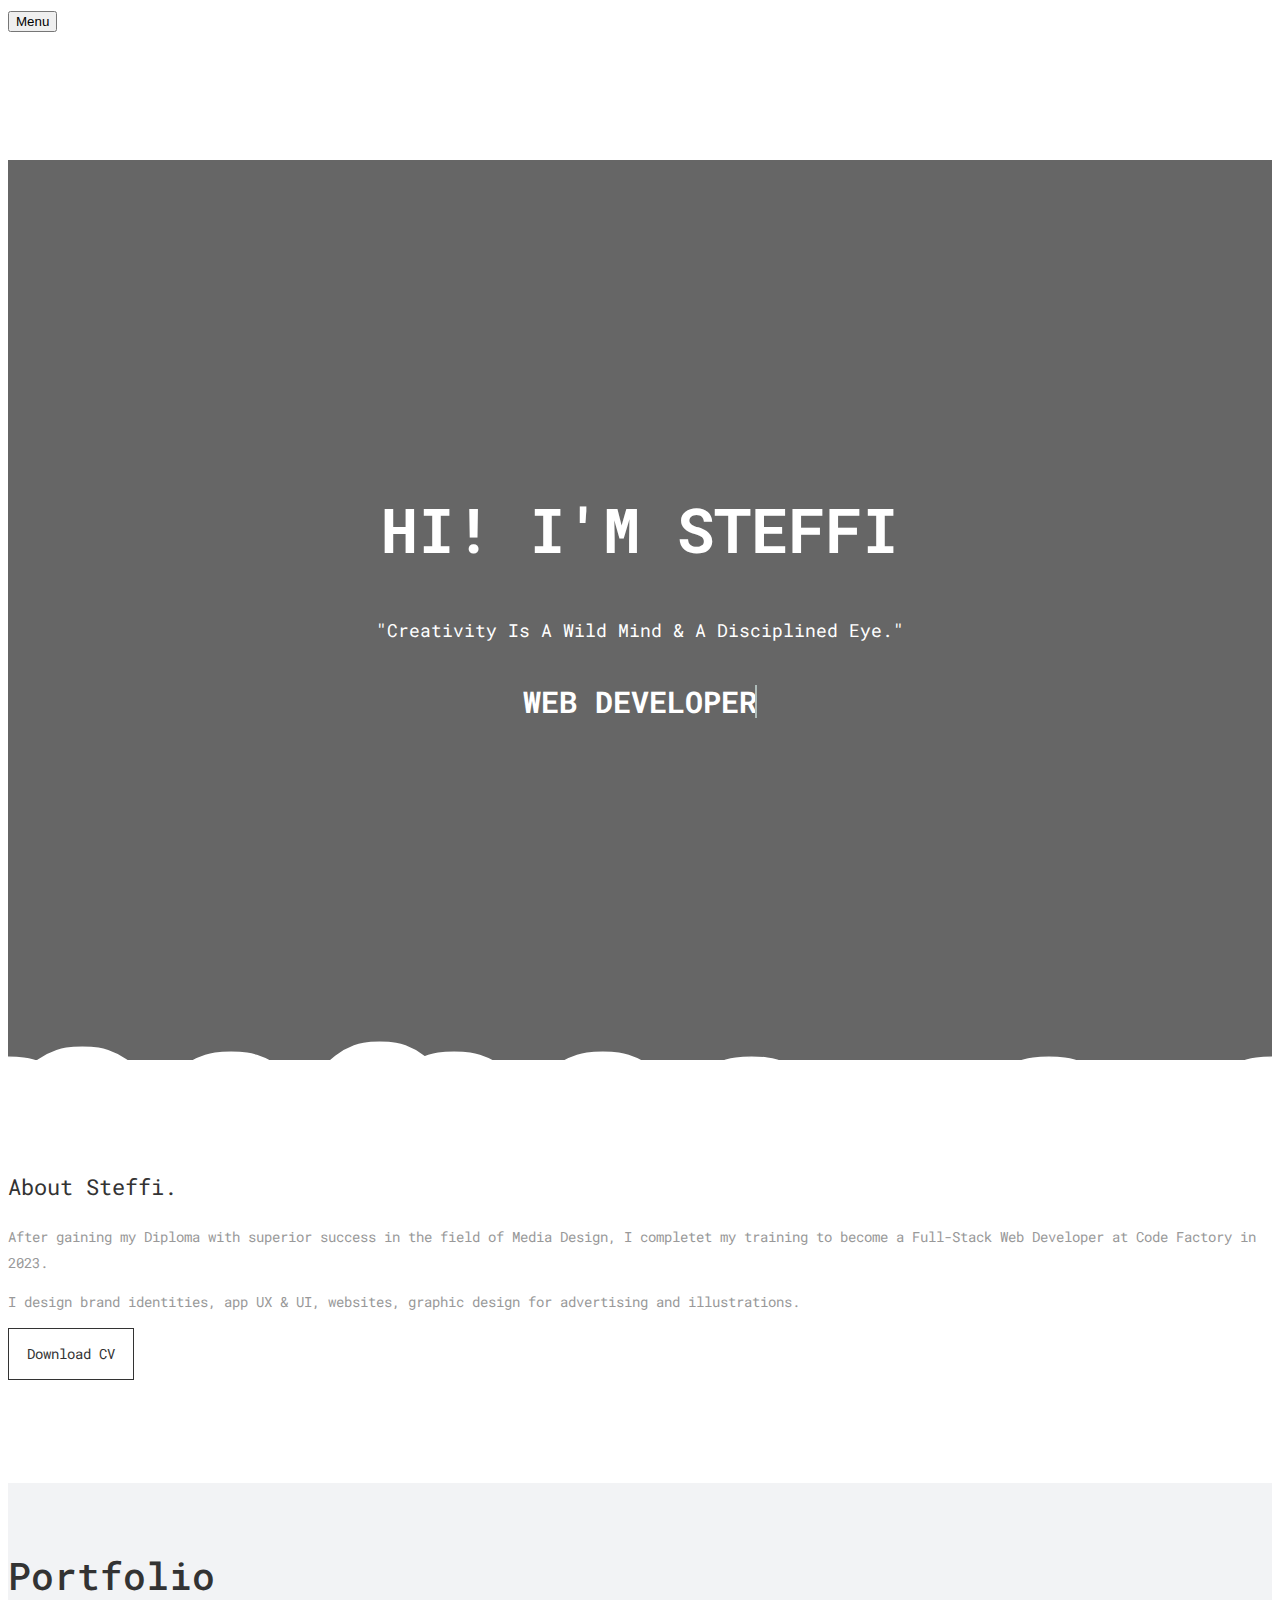
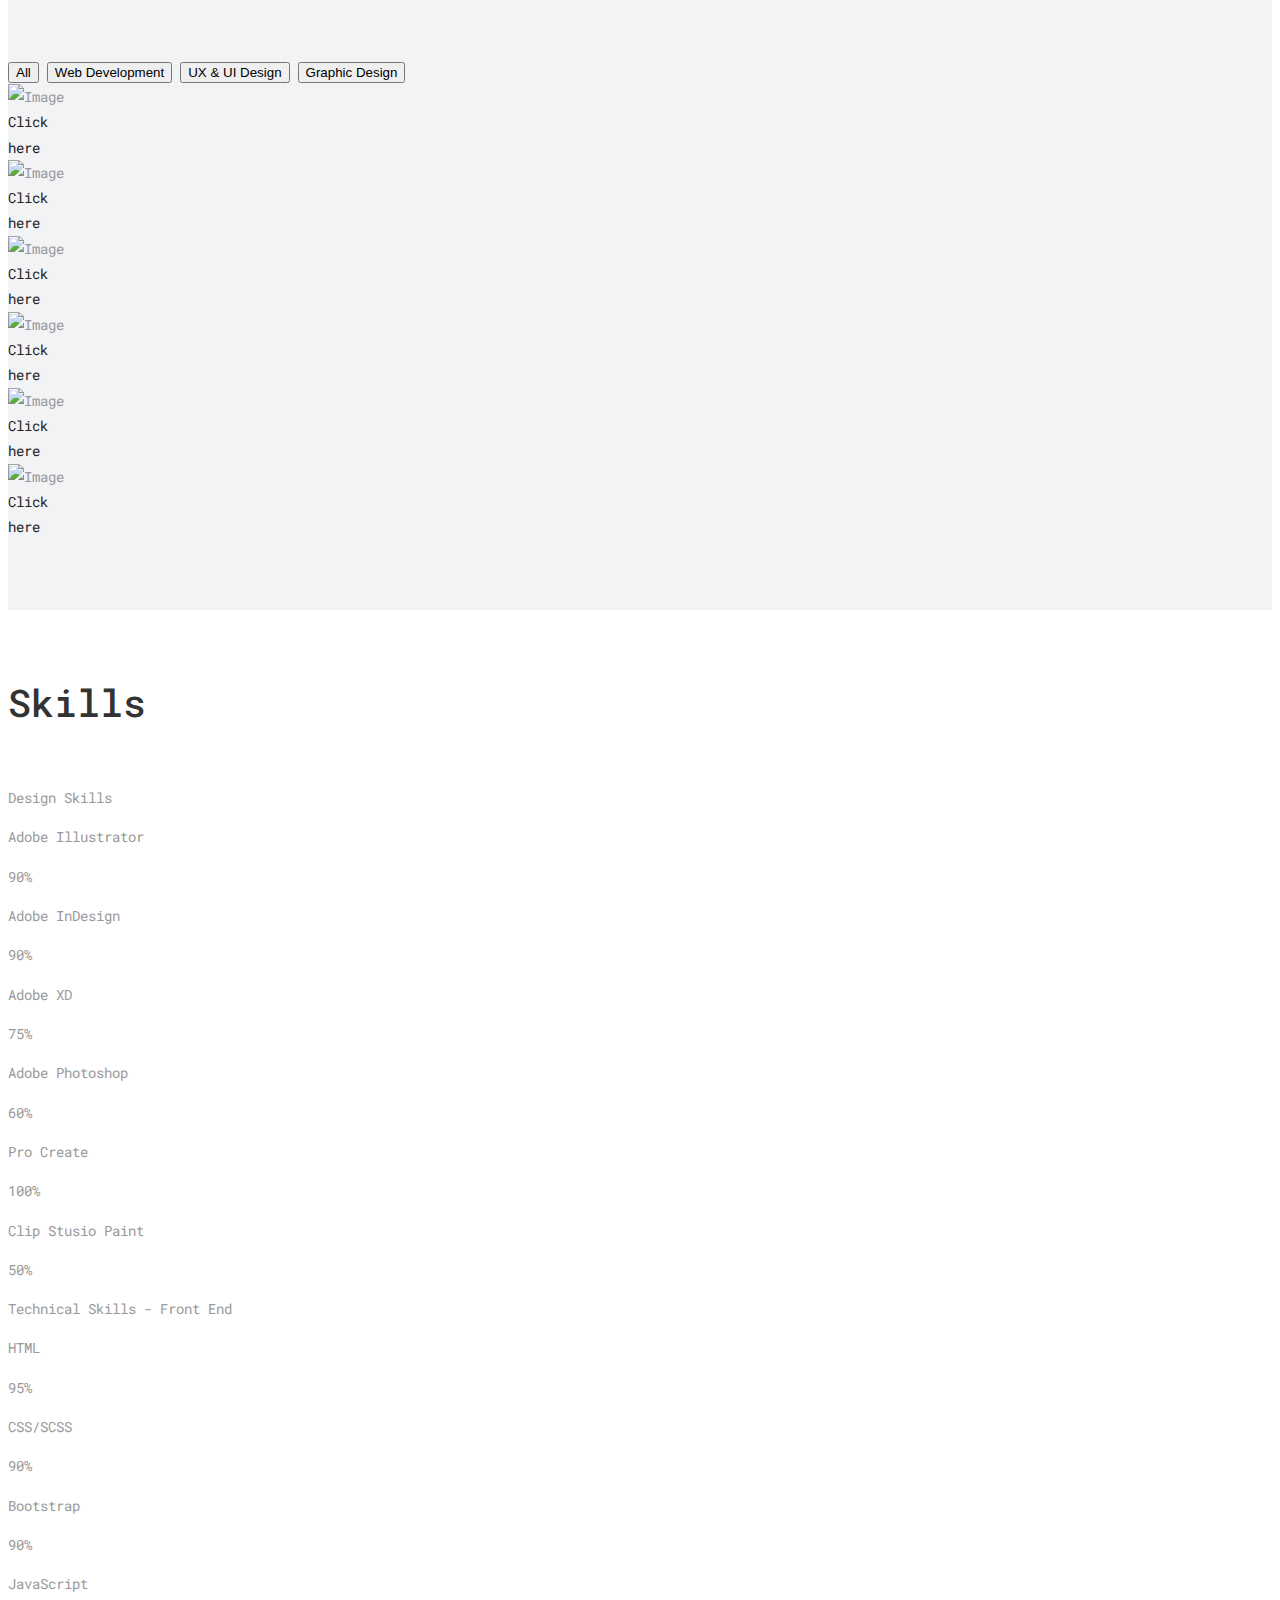
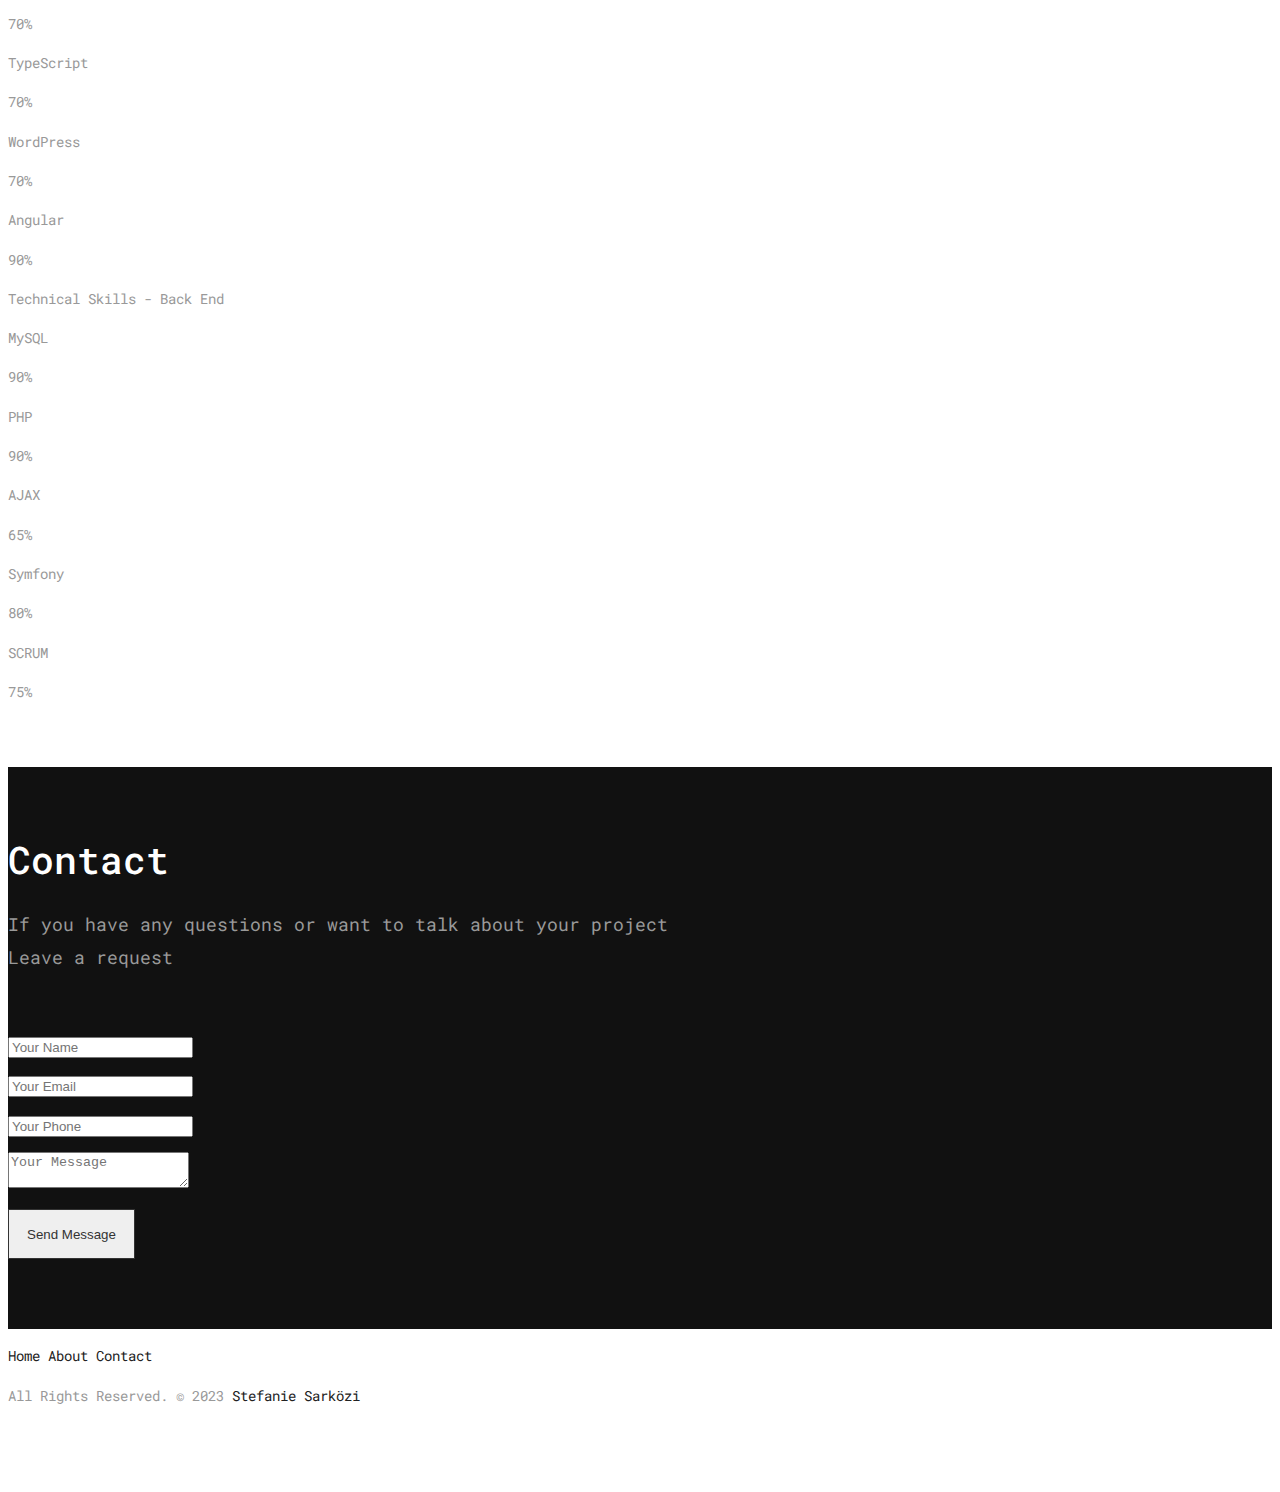
==== commit c4baa2f4: "fix" ====
--- a/index.html
+++ b/index.html
@@ -60,11 +60,11 @@
               <a class="nav-link js-scroll-trigger active" href="#home">Home</a>
             </li>
             <li class="nav-item">
-              <a class="nav-link js-scroll-trigger" href="#about">About Us</a>
+              <a class="nav-link js-scroll-trigger" href="#about">About</a>
             </li>
-            <li class="nav-item">
+            <!-- <li class="nav-item">
               <a class="nav-link js-scroll-trigger" href="#services">Services</a>
-            </li>
+            </li> -->
             <li class="nav-item">
               <a class="nav-link js-scroll-trigger" href="#portfolio">Portfolio</a>
             </li>
@@ -72,7 +72,7 @@
               <a class="nav-link js-scroll-trigger" href="#testimonials">Skills</a>
             </li>
 			<li class="nav-item">
-              <a class="nav-link js-scroll-trigger" href="#contact">Contect Us</a>
+              <a class="nav-link js-scroll-trigger" href="#contact">Contect</a>
             </li>
           </ul>
         </div>
@@ -127,7 +127,7 @@
                     <div class="message-box">                        
                         <h2>About Steffi.</h2>
                         <p>After gaining my Diploma with superior success in the field of Media Design, I completet my training to become a Full-Stack Web Developer at Code Factory in 2023. </p>
-						<p>I design brand identities, app UX & UI, websites and graphic design for advertising.</p>
+						<p>I design brand identities, app UX & UI, websites, graphic design for advertising and illustrations.</p>
 
                         <a href="#" class="sim-btn btn-hover-new" data-text="Download CV"><span>Download CV</span></a>
                     </div><!-- end messagebox -->
@@ -294,7 +294,7 @@
 	<div id="testimonials" class="section wb " id="skillSection">
         <div class="container" id="conSkills">
             <div class="section-title text-left">
-                <h3>Skills</h3>
+                <h3 id="HeaderForSkills">Skills</h3>
             </div>
             <div>
                 <p class="skillHeader">Design Skills</p>
@@ -557,7 +557,8 @@
         <div class="container">
             <div class="section-title text-left">
                 <h3>Contact</h3>
-                <p>Quisque eget nisl id nulla sagittis auctor quis id. Aliquam quis vehicula enim, non aliquam risus.</p>
+                <p>If you have any questions or want to talk about your project</p>
+                <p id="contactText2">Leave a request</p>
             </div>
 
             <div class="row">
@@ -604,12 +605,11 @@
             <div class="footer-distributed">
                 <div class="footer-left">
                     <p class="footer-links">
-                        <a href="#">Home</a>
-                        <a href="#">Blog</a>
-                        <a href="#">Pricing</a>
-                        <a href="#">About</a>
-                        <a href="#">Faq</a>
-                        <a href="#">Contact</a>
+                        <a href="#home">Home</a>
+                        <!-- <a href="#">Pricing</a> -->
+                        <a href="#about">About</a>
+                        <!-- <a href="#">Faq</a> -->
+                        <a href="#contact">Contact</a>
                     </p>
                     <p class="footer-company-name">All Rights Reserved. &copy; 2023 <a href="#">Stefanie Sarközi</a> </p>
                 </div>
--- a/style.css
+++ b/style.css
@@ -639,7 +639,9 @@
 .right-box-pro img{
 	position: relative;
 	z-index: 2;
-}
+    height: 55vh;
+    
+
 .right-box-pro::before {
     content: "";
     /* background: url(images/country-quilt-dark.png); */
@@ -813,6 +815,9 @@
 /* * {box-sizing:border-box} */
 
 /* Container for skill bars */
+#HeaderForSkills {
+    padding-top: 3%;
+}
 #conSkills {
   width: 100%; /* Full width */
   background-color: #ddd; /* Grey background */
@@ -825,8 +830,8 @@
 }
 .skills {
   text-align: right; /* Right-align text */
-  padding-top: 10px; /* Add top padding */
-  padding-bottom: 10px; /* Add bottom padding */
+  padding-top: 5px; /* Add top padding */
+  padding-bottom: 5px; /* Add bottom padding */
   padding-right: 2px;
   color: white; /* White text color */
 }
@@ -1129,7 +1134,12 @@
 /*------------------------------------------------------------------
     MESSAGE BOXES
 -------------------------------------------------------------------*/
-
+#contactText2 {
+    font-size:medium;
+    opacity: 0.5;
+    margin-left: 5%;
+    
+}
 .event_dit{
 	margin-top: 20px;
 }
@@ -2189,6 +2199,7 @@
     padding: 90px 0 80px !important;
     color: #999;
     background-color: #1f1f1f;
+    
 }
 
 .footer .widget-title {
@@ -2266,6 +2277,8 @@
     text-align: left;
     padding: 30px 0px;
     overflow: hidden;
+    
+    
 }
 
 
@@ -2296,16 +2309,16 @@
 }
 
 
-/* Footer right */
+/* Footer right
 
 .footer-distributed .footer-right {
     float: right;
 }
-
+ */
 
 /* The search form */
 
-.footer-distributed form {
+/* .footer-distributed form {
     position: relative;
 }
 
@@ -2325,7 +2338,7 @@
 
 .footer-distributed form input:focus {
     outline: none;
-}
+} */
 
 
 /* Changing the placeholder color */
@@ -2428,7 +2441,7 @@
     color: #999 !important;
     margin: 0 !important;
     padding: 0 !important;
-    line-height: 1 !important:
+    line-height: 1 !important;
 }
 
 .stat-wrap p {
@@ -2437,7 +2450,7 @@
     margin: 0;
     font-weight: 300;
     padding: 4px 0 0;
-    line-height: 1 !important:
+    line-height: 1 !important;
 }
 
 #preloader {
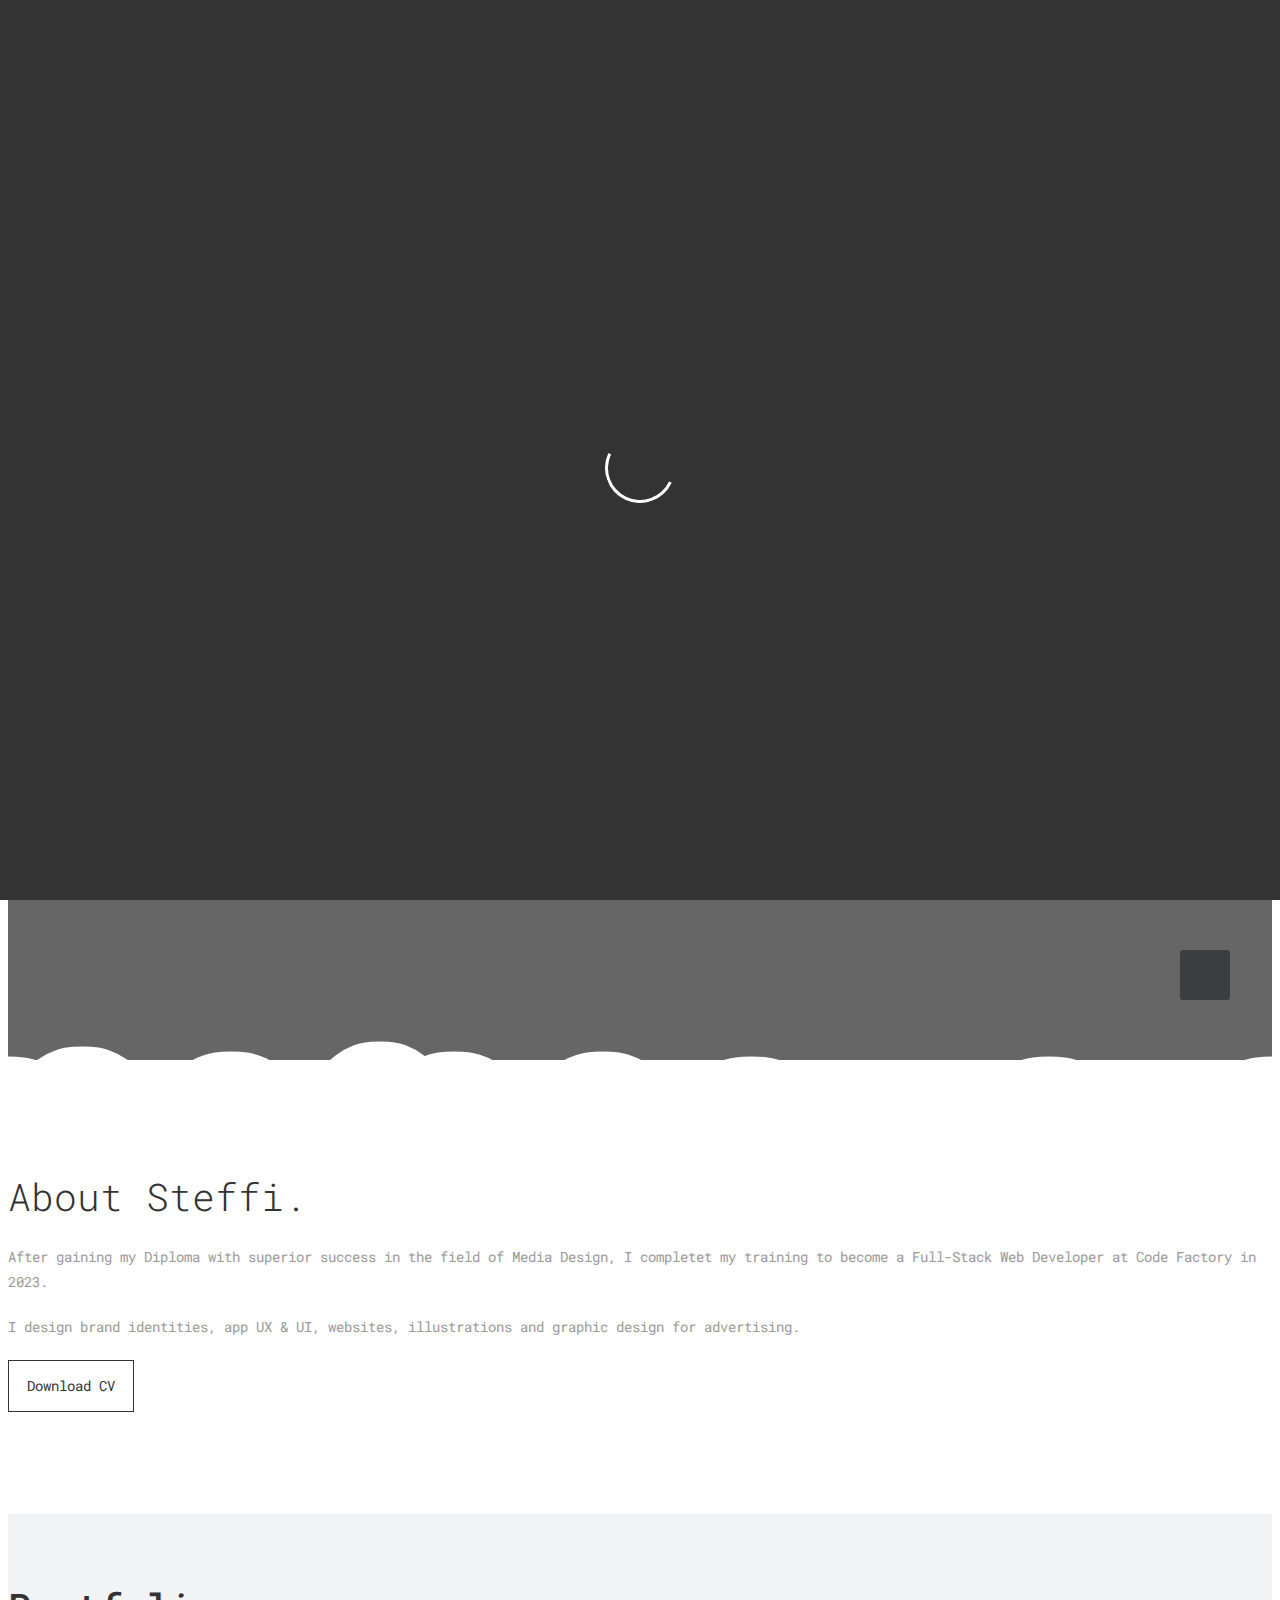
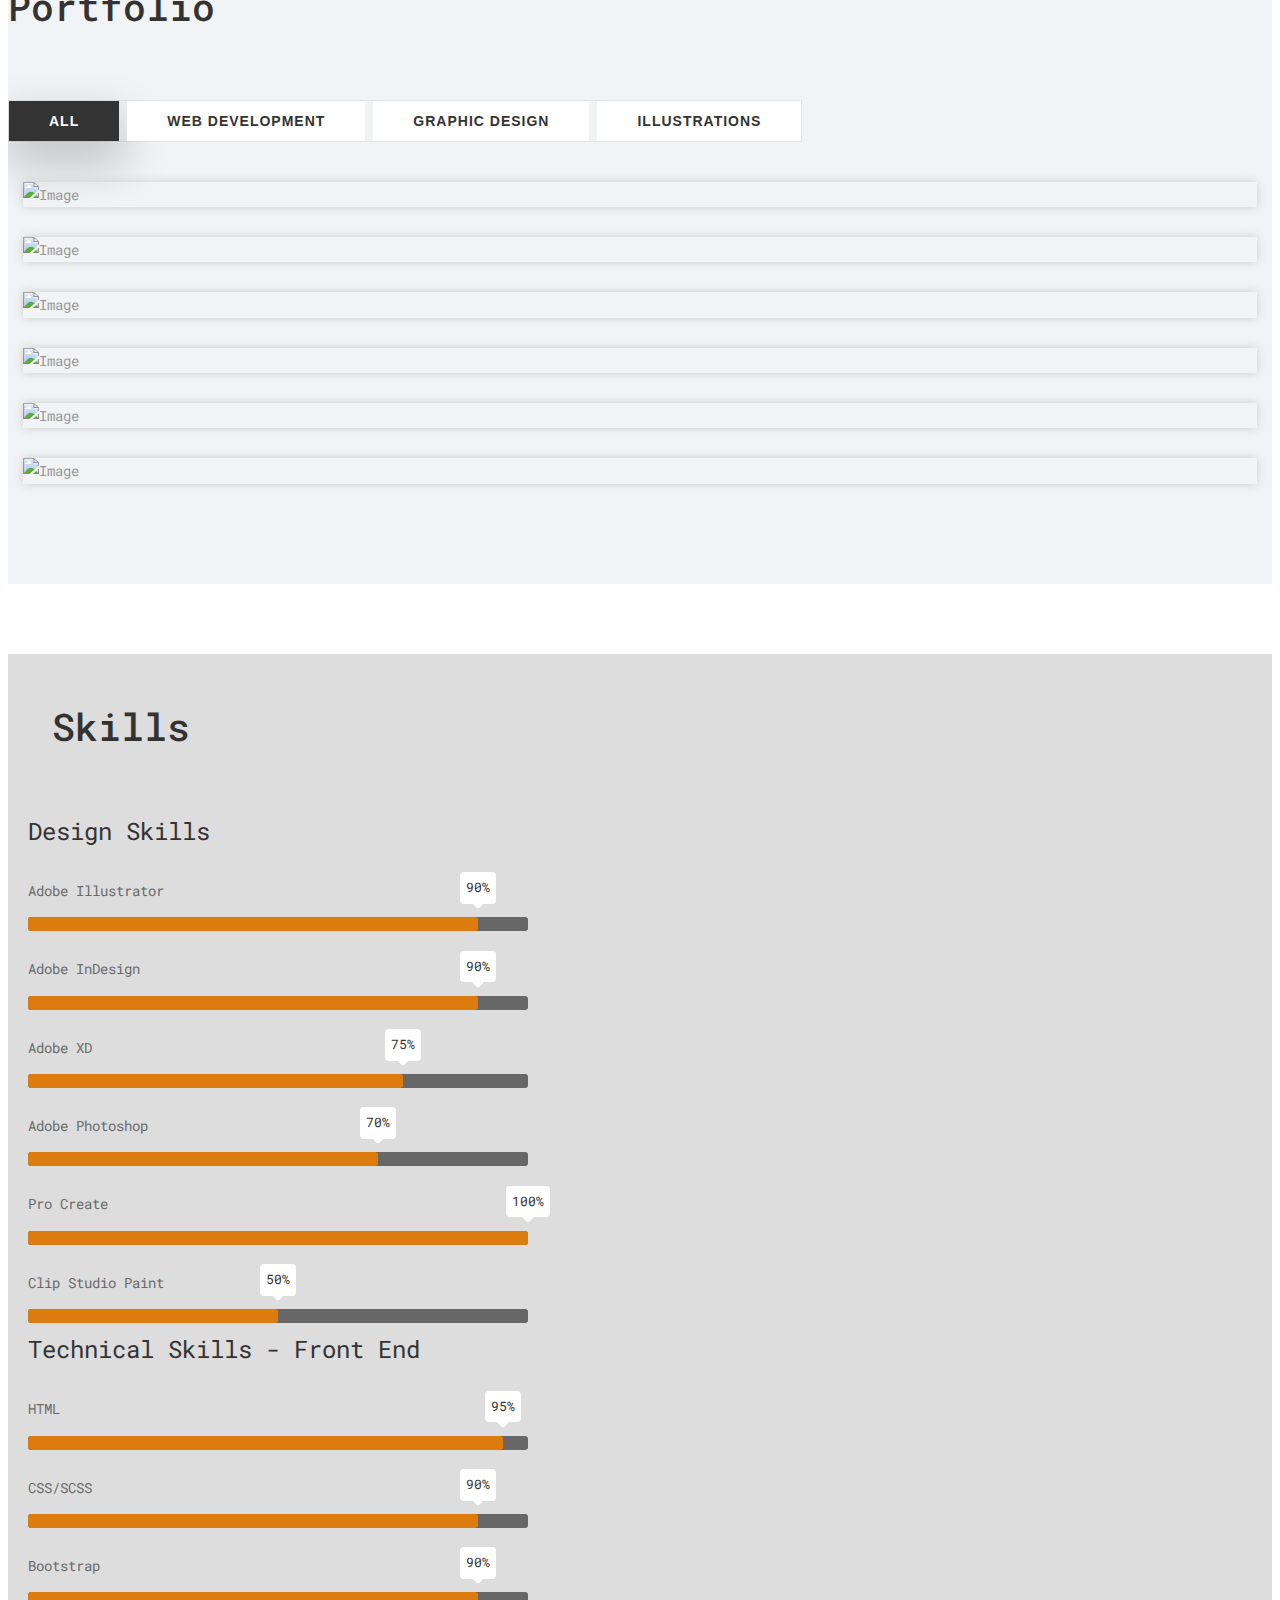
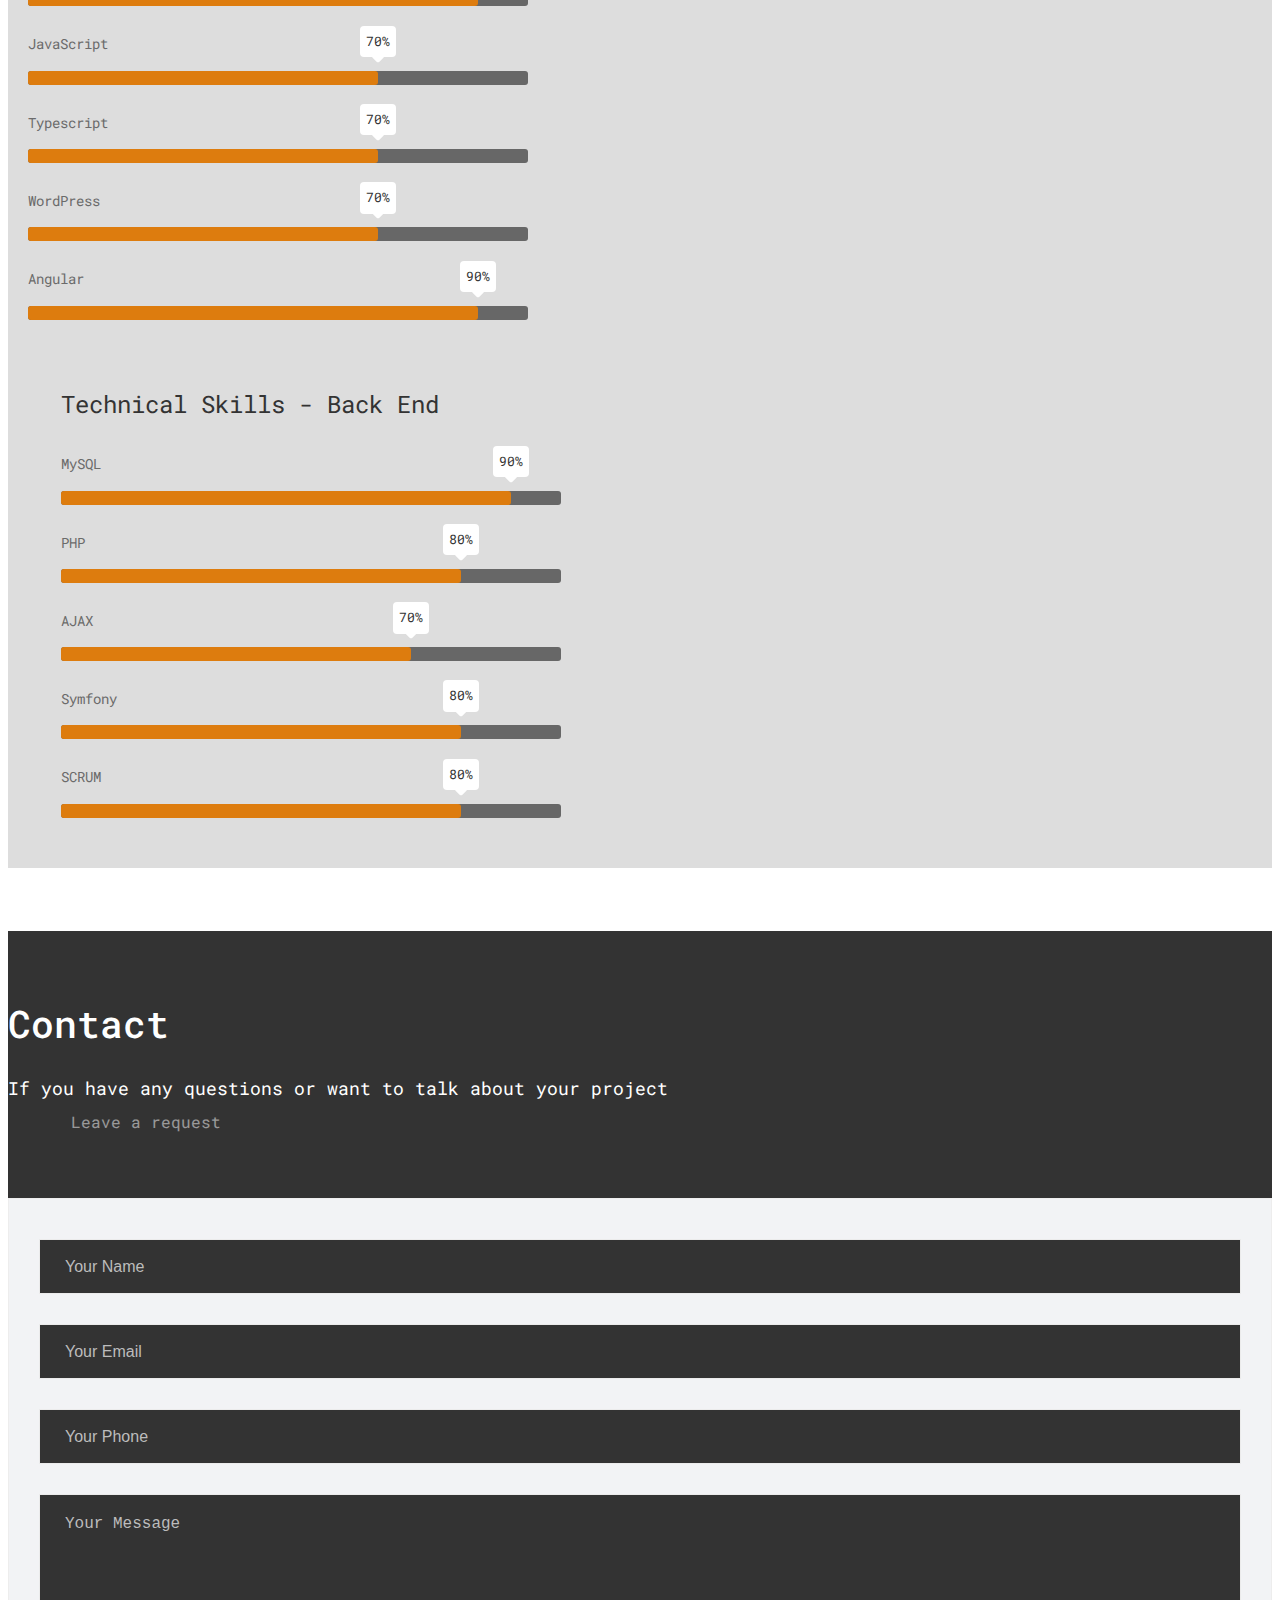
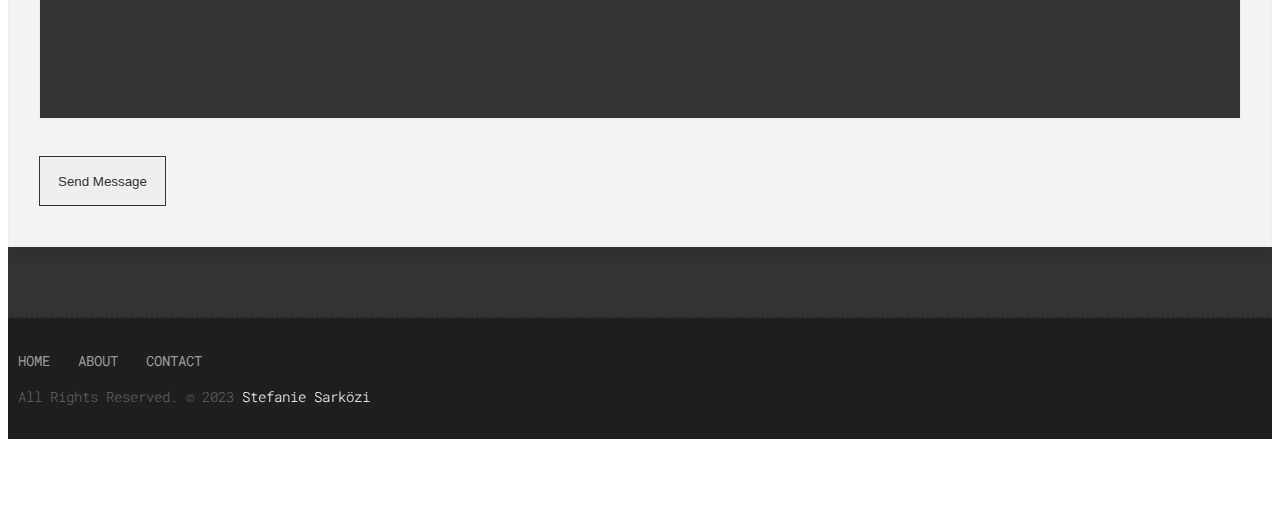
==== commit eb0adb02: "change skill bar animation" ====
--- a/index.html
+++ b/index.html
@@ -127,7 +127,7 @@
                     <div class="message-box">                        
                         <h2>About Steffi.</h2>
                         <p>After gaining my Diploma with superior success in the field of Media Design, I completet my training to become a Full-Stack Web Developer at Code Factory in 2023. </p>
-						<p>I design brand identities, app UX & UI, websites, graphic design for advertising and illustrations.</p>
+						<p>I design brand identities, app UX & UI, websites, illustrations and graphic design for advertising.</p>
 
                         <a href="#" class="sim-btn btn-hover-new" data-text="Download CV"><span>Download CV</span></a>
                     </div><!-- end messagebox -->
@@ -224,50 +224,50 @@
 					<div class="button-group filter-button-group text-left">
 						<button class="active" data-filter="*">All</button>
 						<button data-filter=".gal_a">Web Development</button>
-						<button data-filter=".gal_b">UX & UI Design</button>
-						<button data-filter=".gal_c">Graphic Design</button>
+						<button data-filter=".gal_b">Graphic Design</button>
+						<button data-filter=".gal_c">Illustrations</button>
 					</div>
 				</div>
 			</div>
 			
 			<div class="gallery-list row">
-				<div class="col-md-4 col-sm-6 gallery-grid gal_a gal_b">
+				<div class="col-md-4 col-sm-6 gallery-grid gal_a">
 					<div class="gallery-single fix">
-						<img src="uploads/gallery_img-01.jpg" class="img-fluid" alt="Image">
+						<img src="uploads/CR1.png" class="img-fluid" alt="Image">
 						<div class="img-overlay">
-							<a href="uploads/gallery_img-01.jpg" data-rel="prettyPhoto[gal]" class="hoverbutton global-radius">Click <br> here</a>
+							<a href="https://stefanie.codefactory.live/Food-Blog/" class="hoverbutton global-radius">Click <br> here</a>
 						</div>
 					</div>
 				</div>
 				
-				<div class="col-md-4 col-sm-6 gallery-grid gal_c gal_b">
+				<div class="col-md-4 col-sm-6 gallery-grid gal_a">
 					<div class="gallery-single fix">
-						<img src="uploads/gallery_img-02.jpg" class="img-fluid" alt="Image">
+						<img src="uploads/CR2.png" class="img-fluid" alt="Image">
 						<div class="img-overlay">
-							<a href="uploads/gallery_img-02.jpg" data-rel="prettyPhoto[gal]" class="hoverbutton global-radius">Click <br> here</i></a>
+							<a href="https://stefanie.codefactory.live/Weekly-Planner/HTML/"  class="hoverbutton global-radius">Click <br> here</i></a>
 						</div>
 					</div>
 				</div>
 				
-				<div class="col-md-4 col-sm-6 gallery-grid gal_a gal_c">
+				<div class="col-md-4 col-sm-6 gallery-grid gal_a">
 					<div class="gallery-single fix">
-						<img src="uploads/gallery_img-03.jpg" class="img-fluid" alt="Image">
+						<img src="uploads/CR3.png" class="img-fluid" alt="Image">
 						<div class="img-overlay">
-							<a href="uploads/gallery_img-03.jpg" data-rel="prettyPhoto[gal]" class="hoverbutton global-radius">Click <br> here</i></a>
+							<a href="https://stefanie.codefactory.live/CR3/" class="hoverbutton global-radius">Click <br> here</i></a>
 						</div>
 					</div>
 				</div>
 				
-				<div class="col-md-4 col-sm-6 gallery-grid gal_b gal_a">
+				<div class="col-md-4 col-sm-6 gallery-grid gal_a">
 					<div class="gallery-single fix">
-						<img src="uploads/gallery_img-04.jpg" class="img-fluid" alt="Image">
+						<img src="uploads/CF-Course.PNG" class="img-fluid" alt="Image">
 						<div class="img-overlay">
-							<a href="uploads/gallery_img-04.jpg" data-rel="prettyPhoto[gal]" class="hoverbutton global-radius">Click <br> here</i></a>
+							<a href="https://stefanie.codefactory.live/CF-Course/" data-rel="prettyPhoto[gal]" class="hoverbutton global-radius">Click <br> here</i></a>
 						</div>
 					</div>
 				</div>
 				
-				<div class="col-md-4 col-sm-6 gallery-grid gal_a gal_c">
+				<div class="col-md-4 col-sm-6 gallery-grid gal_b">
 					<div class="gallery-single fix">
 						<img src="uploads/gallery_img-05.jpg" class="img-fluid" alt="Image">
 						<div class="img-overlay">
@@ -276,7 +276,7 @@
 					</div>
 				</div>
 				
-				<div class="col-md-4 col-sm-6 gallery-grid gal_c gal_a">
+				<div class="col-md-4 col-sm-6 gallery-grid gal_b">
 					<div class="gallery-single fix">
 						<img src="uploads/gallery_img-06.jpg" class="img-fluid" alt="Image">
 						<div class="img-overlay">
@@ -284,6 +284,14 @@
 						</div>
 					</div>
 				</div>
+                <!-- <div class="col-md-4 col-sm-6 gallery-grid gal_b">
+					<div class="gallery-single fix">
+						<img src="uploads/gallery_img-06.jpg" class="img-fluid" alt="Image">
+						<div class="img-overlay">
+							<a href="uploads/gallery_img-06.jpg" data-rel="prettyPhoto[gal]" class="hoverbutton global-radius">Click <br> here</i></a>
+						</div>
+					</div>
+				</div> -->
 			</div>
 			</div>
 		</div>
@@ -296,104 +304,129 @@
             <div class="section-title text-left">
                 <h3 id="HeaderForSkills">Skills</h3>
             </div>
-            <div>
-                <p class="skillHeader">Design Skills</p>
-                <p>Adobe Illustrator</p>
-                <div class="container">
-                <div class="skills AI">90%</div>
-                </div>
-
-                <p>Adobe InDesign</p>
-                <div class="container">
-                <div class="skills ID">90%</div>
-                </div>
-
-                <p>Adobe XD</p>
-                <div class="container">
-                <div class="skills XD">75%</div>
-                </div>
-
-                <p>Adobe Photoshop</p>
-                <div class="container">
-                <div class="skills PS">60%</div>
-                </div>
-
-                <p>Pro Create</p>
-                <div class="container">
-                <div class="skills PC">100%</div>
-                </div>
-
-                <p>Clip Stusio Paint</p>
-                <div class="container">
-                <div class="skills CSP">50%</div>
-                </div>
-            </div>
-
-            <div>
-                <p class="skillHeader">Technical Skills - Front End</p>
-                <p>HTML</p>
-                <div class="container">
-                <div class="skills html">95%</div>
-                </div>
-
-                <p>CSS/SCSS</p>
-                <div class="container">
-                <div class="skills css">90%</div>
-                </div>
-
-                <p>Bootstrap</p>
-                <div class="container">
-                <div class="skills bs">90%</div>
-                </div>
-
-                <p>JavaScript</p>
-                <div class="container">
-                <div class="skills java">70%</div>
-                </div>
-
-                <p>TypeScript</p>
-                <div class="container">
-                <div class="skills ts">70%</div>
-                </div>
-
-                <p>WordPress</p>
-                <div class="container">
-                <div class="skills wp">70%</div>
-                </div>
-
-                <p>Angular</p>
-                <div class="container">
-                <div class="skills angular">90%</div>
-                </div>
-            </div>
-
-            <div>
-                <p class="skillHeader">Technical Skills - Back End</p>
-                <p>MySQL</p>
-                <div class="container">
-                <div class="skills sql">90%</div>
-                </div>
-
-                <p>PHP</p>
-                <div class="container">
-                <div class="skills php">90%</div>
-                </div>
-
-                <p>AJAX</p>
-                <div class="container">
-                <div class="skills ajax">65%</div>
-                </div>
-
-                <p>Symfony</p>
-                <div class="container">
-                <div class="skills sym">80%</div>
-                </div>
-
-                <p>SCRUM</p>
-                <div class="container">
-                <div class="skills scrum">75%</div>
-                </div>
-        </div>
+            <div class="row skillRow1">
+                <div class="sepSkills col">
+                    <p class="skillHeader">Design Skills</p>
+                    <div>
+                        <p class="skill-name">Adobe Illustrator</p>
+                        <div class="skill-bar">
+                            <div class="skill-per" per="90%" style="max-width: 90%;"></div>
+                        </div>
+                    </div>
+                    <div>
+                        <p class="skill-name">Adobe InDesign</p>
+                        <div class="skill-bar">
+                            <div class="skill-per" per="90%" style="max-width: 90%;"></div>
+                        </div>
+                    </div>
+                    <div>
+                        <p class="skill-name">Adobe XD</p>
+                        <div class="skill-bar">
+                            <div class="skill-per" per="75%" style="max-width: 75%;"></div>
+                        </div>
+                    </div>
+                    <div>
+                        <p class="skill-name">Adobe Photoshop</p>
+                        <div class="skill-bar">
+                            <div class="skill-per" per="70%" style="max-width: 70%;"></div>
+                        </div>
+                    </div>
+                    <div>
+                        <p class="skill-name">Pro Create</p>
+                        <div class="skill-bar">
+                            <div class="skill-per" per="100%" style="max-width: 100%;"></div>
+                        </div>
+                    </div>
+                    <div>
+                        <p class="skill-name">Clip Studio Paint</p>
+                        <div class="skill-bar">
+                            <div class="skill-per" per="50%" style="max-width: 50%;"></div>
+                        </div>
+                    </div>
+                </div>
+            
+                <div class="sepSkills col">
+                    <p class="skillHeader">Technical Skills - Front End</p>
+                    <div>
+                        <p class="skill-name">HTML</p>
+                        <div class="skill-bar">
+                            <div class="skill-per" per="95%" style="max-width: 95%;"></div>
+                        </div>
+                    </div>
+                    <div>
+                        <p class="skill-name">CSS/SCSS</p>
+                        <div class="skill-bar">
+                            <div class="skill-per" per="90%" style="max-width: 90%;"></div>
+                        </div>
+                    </div>
+                    <div>
+                        <p class="skill-name">Bootstrap</p>
+                        <div class="skill-bar">
+                            <div class="skill-per" per="90%" style="max-width: 90%;"></div>
+                        </div>
+                    </div>
+                    <div>
+                        <p class="skill-name">JavaScript</p>
+                        <div class="skill-bar">
+                            <div class="skill-per" per="70%" style="max-width: 70%;"></div>
+                        </div>
+                    </div>
+                    <div>
+                        <p class="skill-name">Typescript</p>
+                        <div class="skill-bar">
+                            <div class="skill-per" per="70%" style="max-width: 70%;"></div>
+                        </div>
+                    </div>
+                    <div>
+                        <p class="skill-name">WordPress</p>
+                        <div class="skill-bar">
+                            <div class="skill-per" per="70%" style="max-width: 70%;"></div>
+                        </div>
+                    </div>
+                    <div>
+                        <p class="skill-name">Angular</p>
+                        <div class="skill-bar">
+                            <div class="skill-per" per="90%" style="max-width: 90%;"></div>
+                        </div>
+                    </div>
+                </div>
+            </div>
+
+            <div class="row skillRow2">
+                <div class="sepSkills col skillCol3">
+                    <p class="skillHeader">Technical Skills - Back End</p>
+                    <div>
+                        <p class="skill-name">MySQL</p>
+                        <div class="skill-bar">
+                            <div class="skill-per" per="90%" style="max-width: 90%;"></div>
+                        </div>
+                    </div>
+                    <div>
+                        <p class="skill-name">PHP</p>
+                        <div class="skill-bar">
+                            <div class="skill-per" per="80%" style="max-width: 80%;"></div>
+                        </div>
+                    </div>
+                    <div>
+                        <p class="skill-name">AJAX</p>
+                        <div class="skill-bar">
+                            <div class="skill-per" per="70%" style="max-width: 70%;"></div>
+                        </div>
+                    </div>
+                    <div>
+                        <p class="skill-name">Symfony</p>
+                        <div class="skill-bar">
+                            <div class="skill-per" per="80%" style="max-width: 80%;"></div>
+                        </div>
+                    </div>
+                    <div>
+                        <p class="skill-name">SCRUM</p>
+                        <div class="skill-bar">
+                            <div class="skill-per" per="80%" style="max-width: 80%;"></div>
+                        </div>
+                    </div>
+                </div>
+            </div>
     </div>
 
             <!-- <div class="row">
--- a/style.css
+++ b/style.css
@@ -640,8 +640,7 @@
 	position: relative;
 	z-index: 2;
     height: 55vh;
-    
-
+}
 .right-box-pro::before {
     content: "";
     /* background: url(images/country-quilt-dark.png); */
@@ -816,27 +815,30 @@
 
 /* Container for skill bars */
 #HeaderForSkills {
-    padding-top: 3%;
+    padding-top: 4%;
+    margin-left: 3.5%;
 }
 #conSkills {
   width: 100%; /* Full width */
+  
   background-color: #ddd; /* Grey background */
   padding-bottom: 1%;
 }
 .skillHeader {
     font-size: x-large;
     color: #333;
-    margin-top: 5%;
-}
-.skills {
-  text-align: right; /* Right-align text */
-  padding-top: 5px; /* Add top padding */
-  padding-bottom: 5px; /* Add bottom padding */
+    margin-top: 1%;
+    
+}
+/* .skills {
+  text-align: right; 
+  padding-top: 5px; 
+  padding-bottom: 5px; 
   padding-right: 2px;
-  color: white; /* White text color */
-}
-
-.AI {width: 90%; background-color: #dd7c0e; margin-bottom: 2%;}
+  color: white; 
+} */
+
+/* .AI {width: 90%; background-color: #dd7c0e; margin-bottom: 2%;} */
 .ID {width: 90%; background-color: #dd7c0e;margin-bottom: 2%;}
 .XD {width: 75%; background-color: #dd7c0e;margin-bottom: 2%;}
 .PS {width: 60%; background-color: #dd7c0e;margin-bottom: 2%;}
@@ -855,6 +857,77 @@
 .sym {width: 80%; background-color: #dd7c0e;margin-bottom: 2%;}
 .scrum {width: 75%; background-color: #dd7c0e;margin-bottom: 2%;}
 
+.skillRow1 {
+    justify-content: center;
+    gap: 5%;
+}
+.skillRow2 {
+    /* justify-content: center; */
+    margin-top: 5%;
+    margin-bottom: 3%;
+    margin-left: 2.6%;
+}
+
+.sepSkills {
+    width: 100%;
+    max-width: 500px;
+    padding: 0 20px;
+}
+
+.skill-name {
+    color: #6b6b6b;
+    margin-top: 5%;
+
+}
+
+.skill-bar {
+    height: 14px;
+    background:#676767;
+    border-radius: 3px;
+
+}
+
+.skill-per {
+    height: 14px;
+    background: #dd7c0e;
+    border-radius: 3px;
+    position: relative;
+    animation: fillBars 2.5s 1;
+}
+
+.skill-per::before{
+    content: attr(per);
+    position: absolute;
+    padding: 4px 6px;
+    background: white;
+    border-radius: 4px;
+    font-size: 13px;
+    top: -45px;
+    right: 0;
+    transform: translateX(50%);
+    color:#333;
+}
+
+.skill-per::after{
+    content: "";
+    position: absolute;
+    width: 10px;
+    height: 10px;
+    background: white;
+    top: -20px;
+    right: 0;
+    transform: translateX(50%) rotate(45deg) ;
+    border-radius: 2px;
+    z-index: -1px;
+}
+@keyframes fillBars {
+    from {
+        width: 0;
+    }
+    to {
+        width: 100%;
+    }
+}
 
 
 
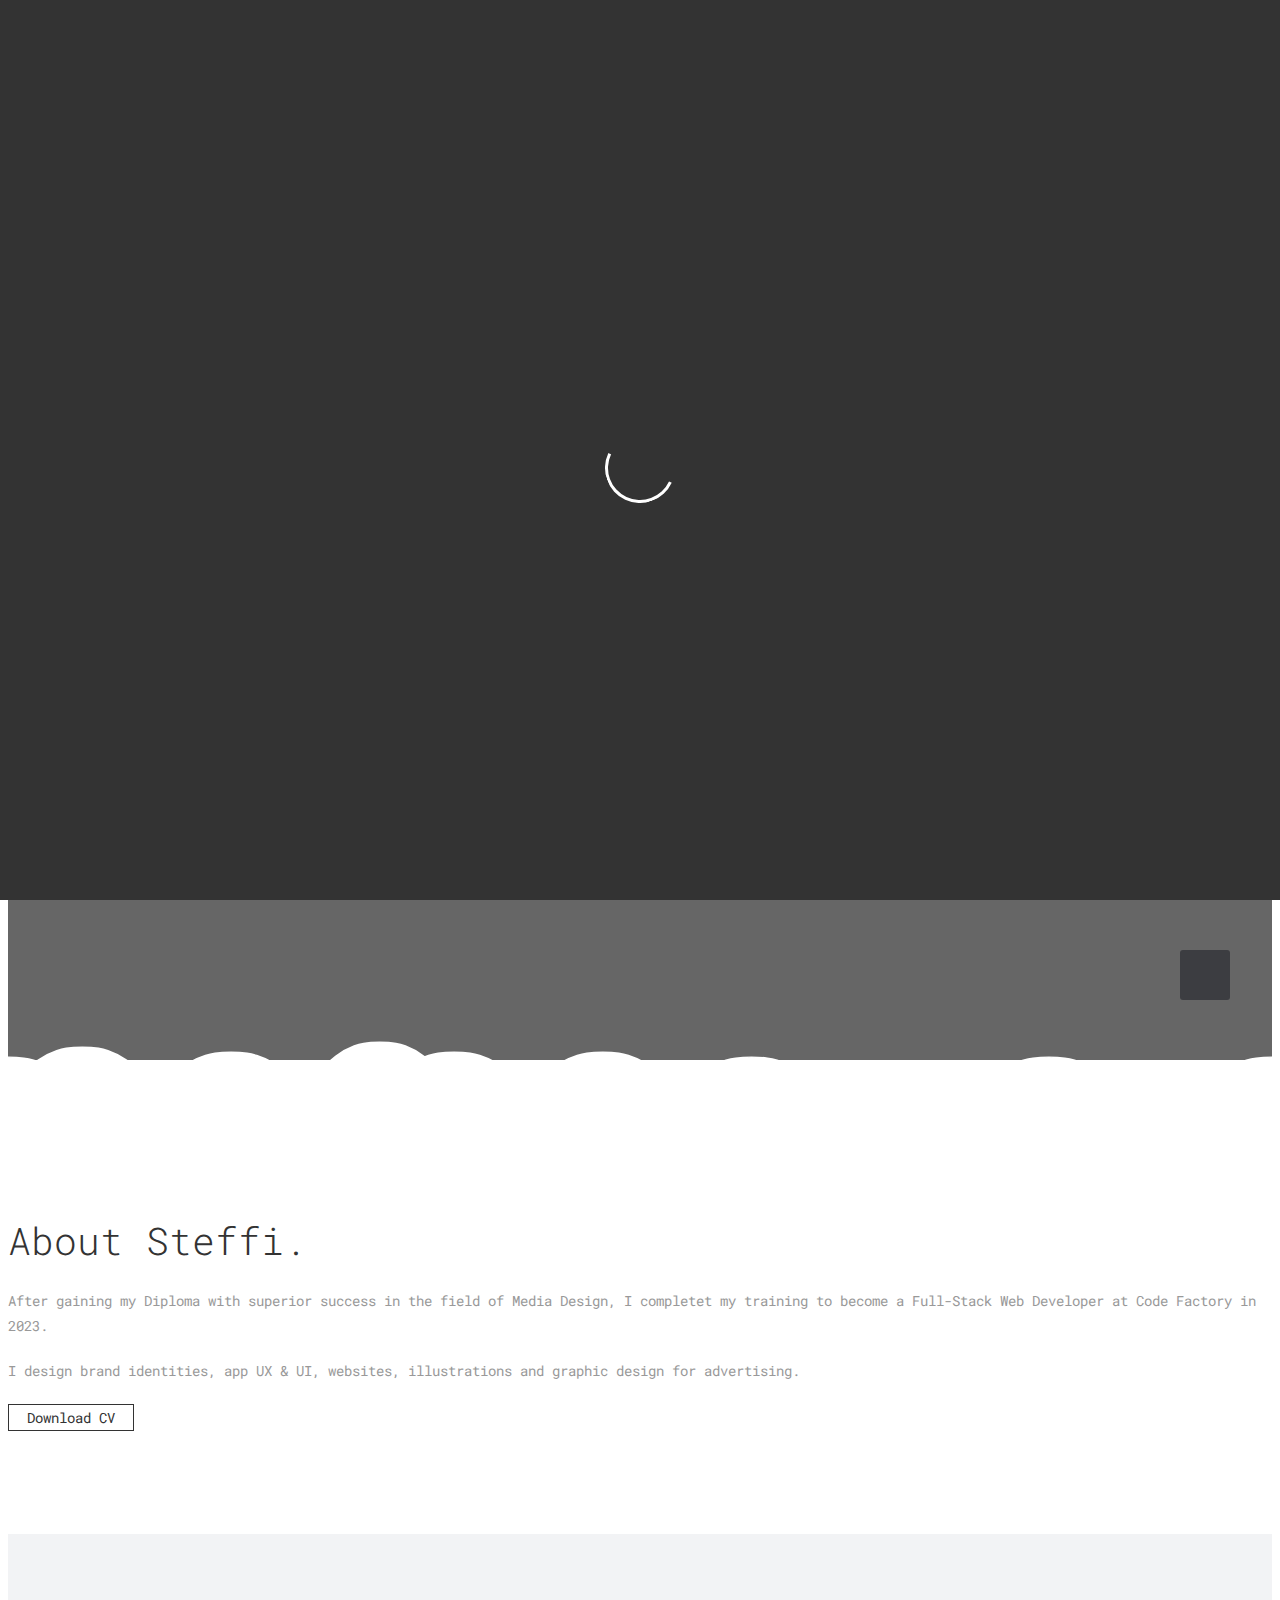
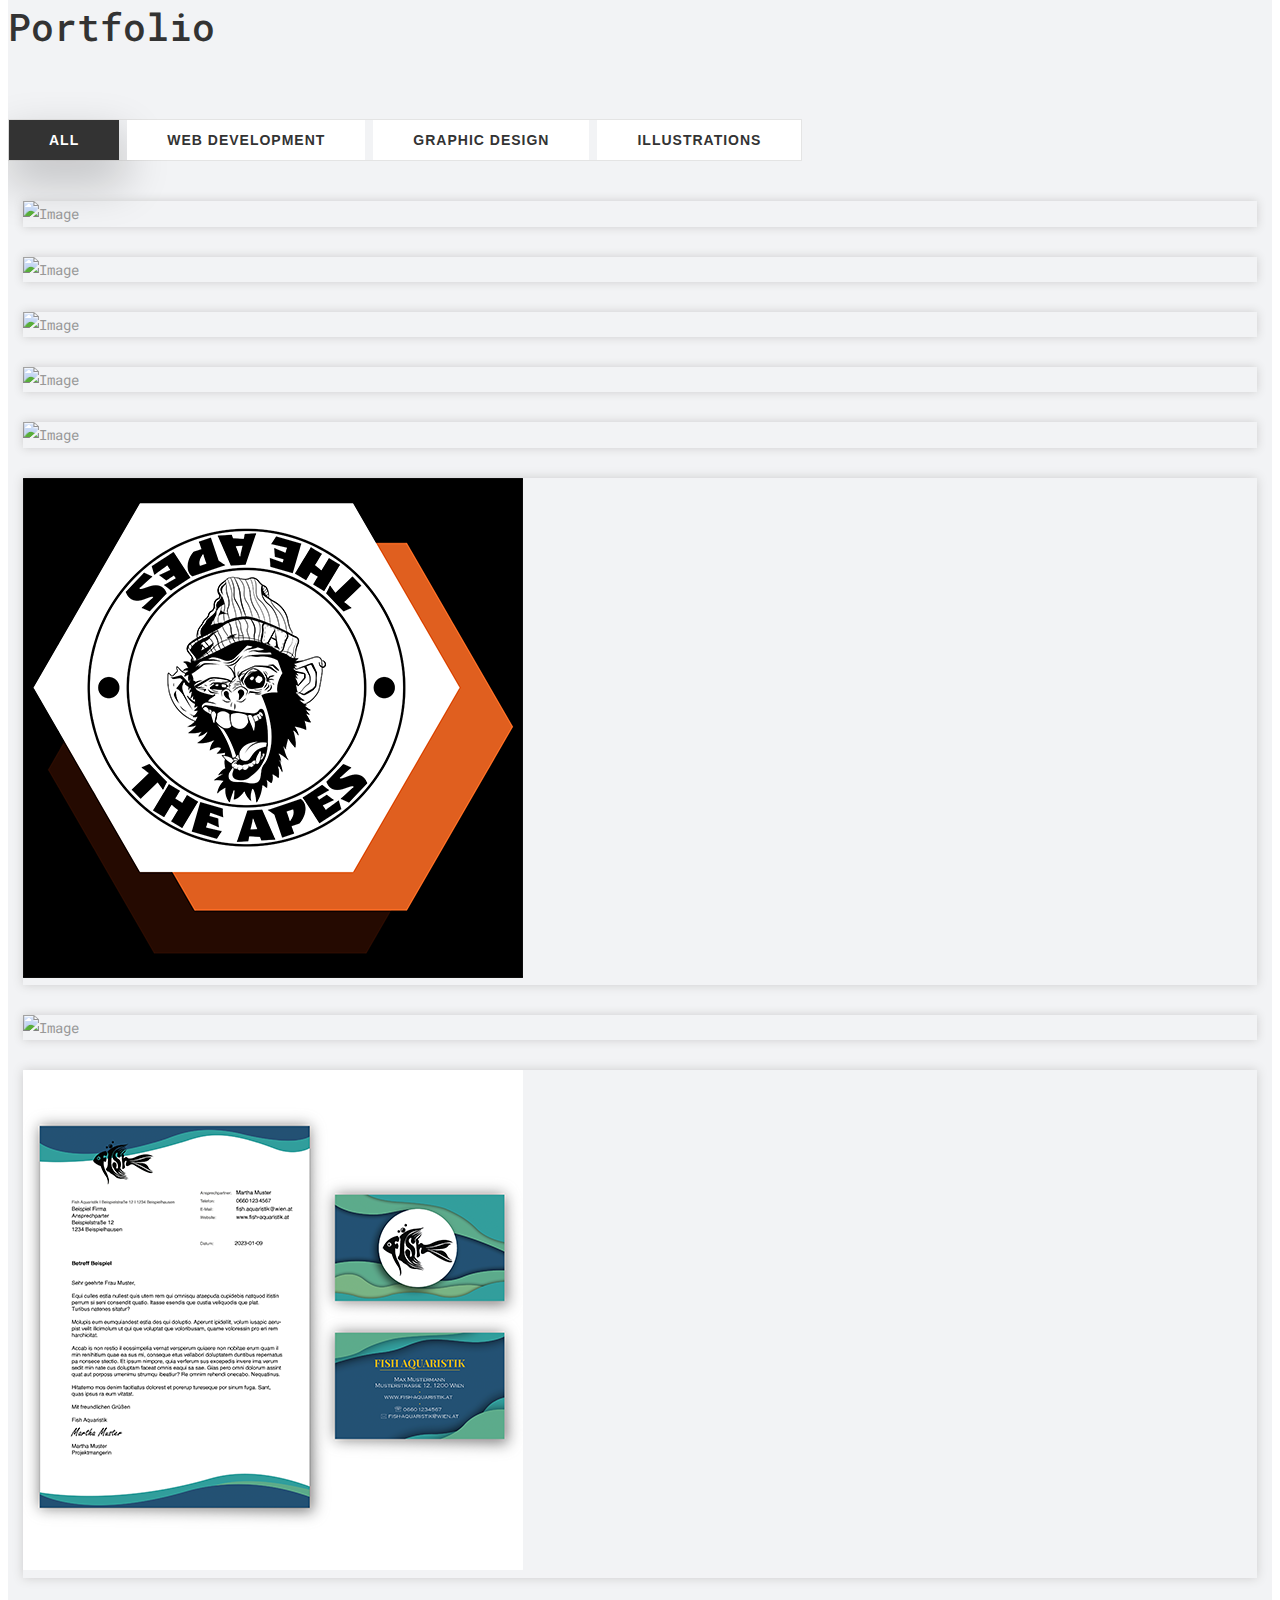
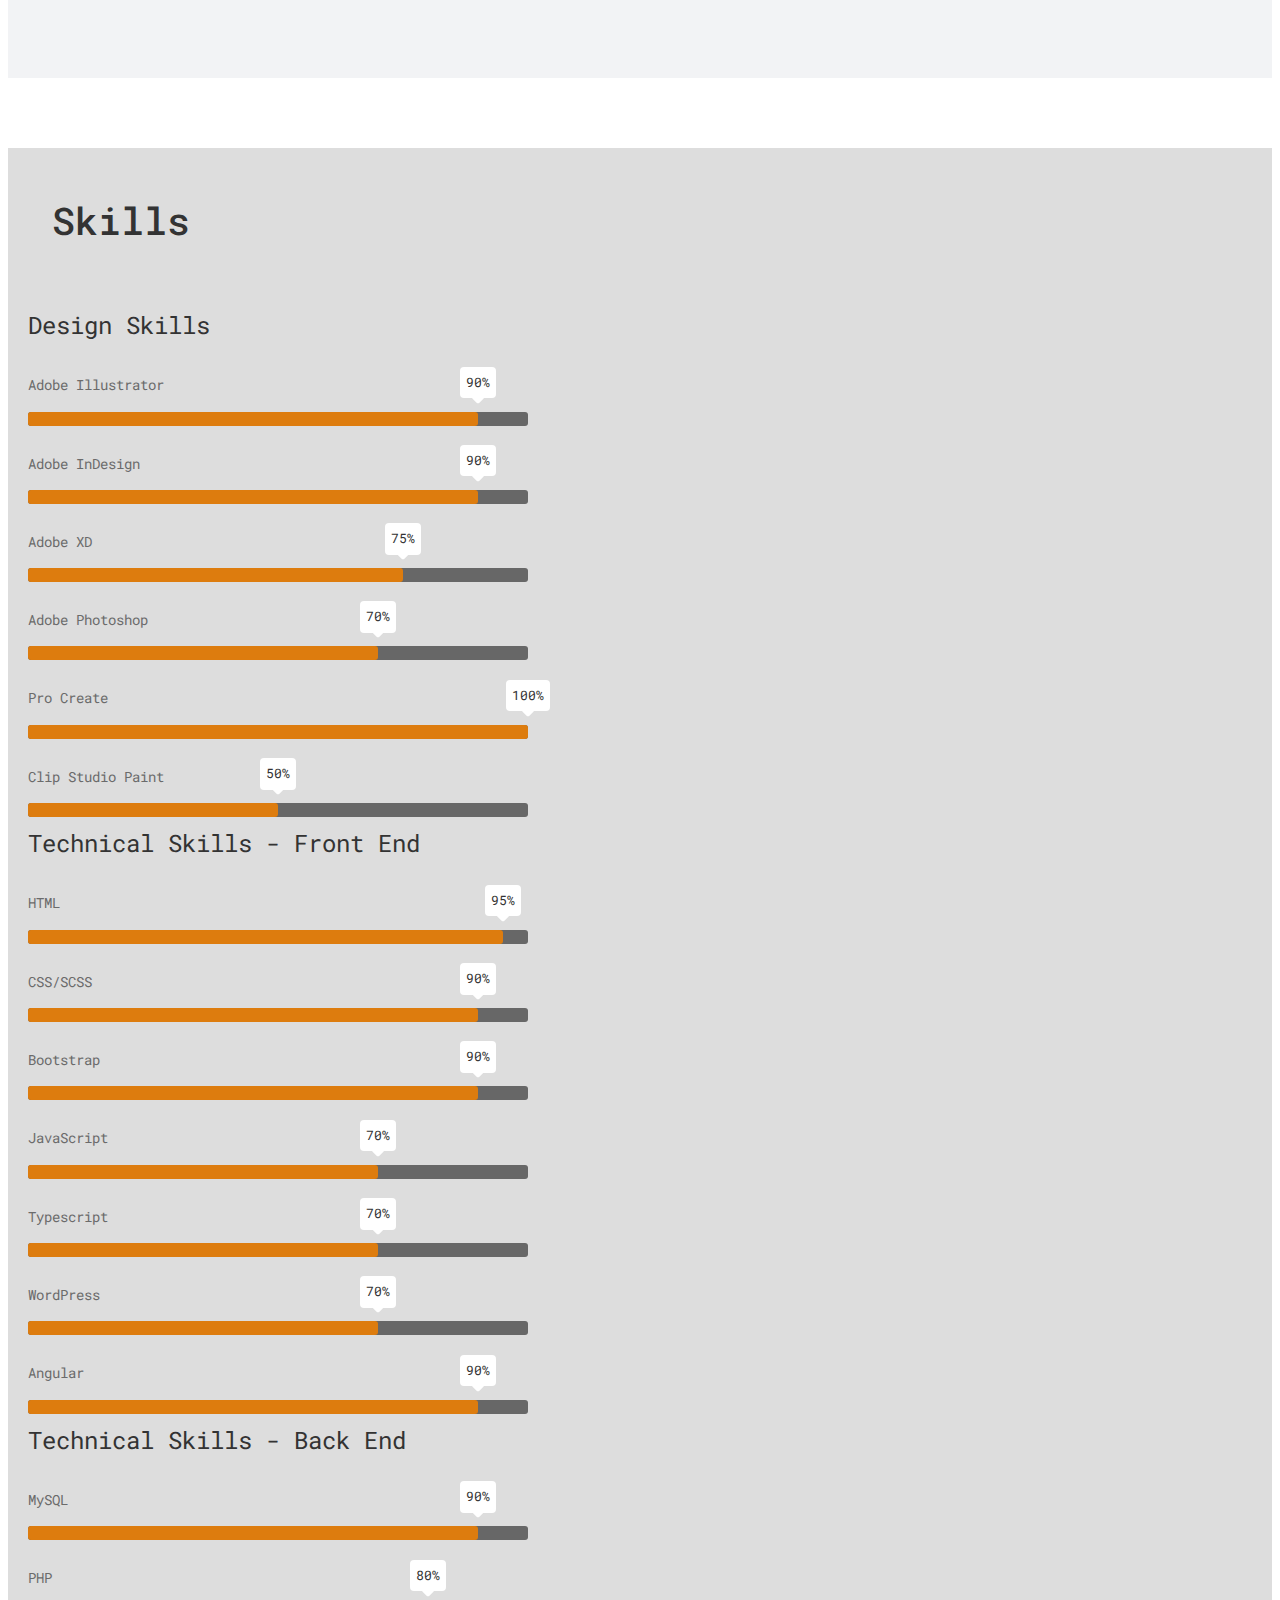
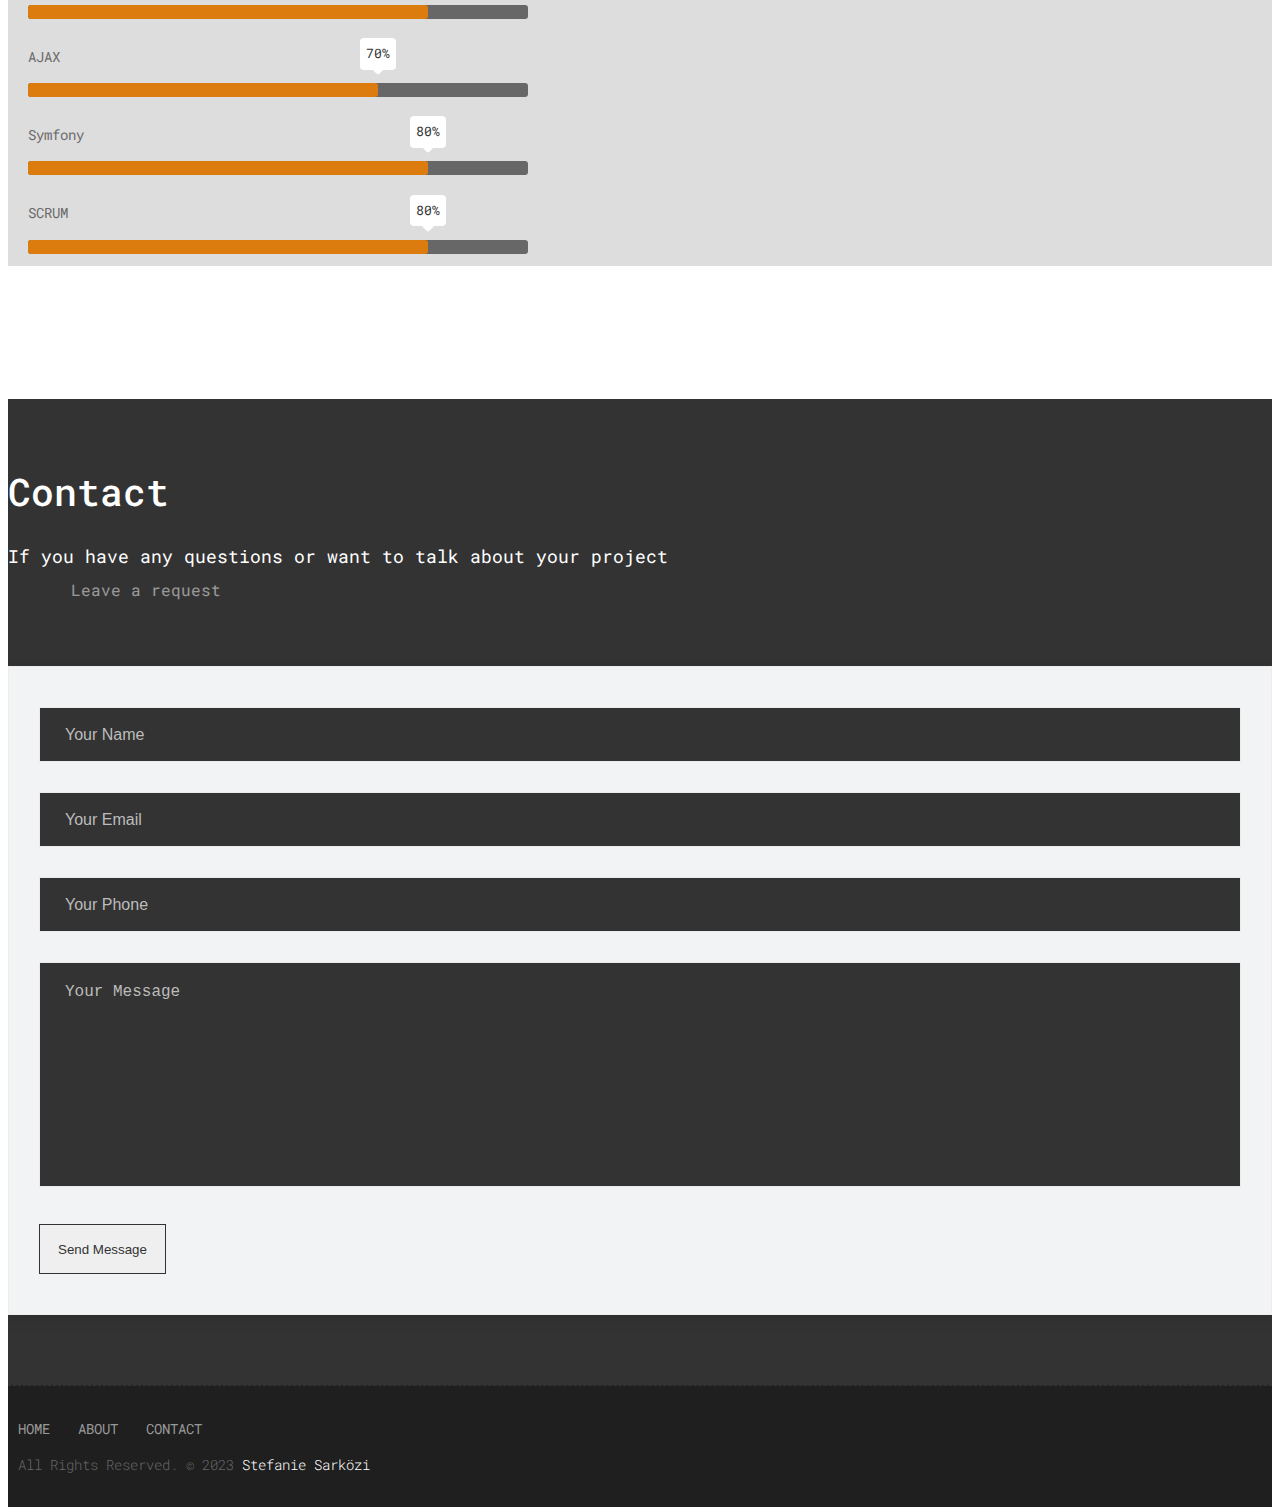
==== commit 67dc9819: "change image size" ====
--- a/index.html
+++ b/index.html
@@ -119,8 +119,32 @@
             M95 100 Q 100 15 105 100 Z">
         </path>
     </svg>
-
-    <div id="about" class="section wb">
+    <svg id="clouds" class="hidden-xs wolken" xmlns="http://www.w3.org/2000/svg" version="1.1" width="100%" height="100" viewBox="0 0 85 100" preserveAspectRatio="none">
+        <path d="M-5 100 Q 0 20 5 100 Z
+            M0 100 Q 5 0 10 100
+            M5 100 Q 10 30 15 100
+            M10 100 Q 15 10 20 100
+            M15 100 Q 20 30 25 100
+            M20 100 Q 25 -10 30 100
+            M25 100 Q 30 10 35 100
+            M30 100 Q 35 30 40 100
+            M35 100 Q 40 10 45 100
+            M40 100 Q 45 50 50 100
+            M45 100 Q 50 20 55 100
+            M50 100 Q 55 40 60 100
+            M55 100 Q 60 60 65 100
+            M60 100 Q 65 50 70 100
+            M65 100 Q 70 20 75 100
+            M70 100 Q 75 45 80 100
+            M75 100 Q 80 30 85 100
+            M80 100 Q 85 20 90 100
+            M85 100 Q 90 50 95 100
+            M90 100 Q 95 25 100 100
+            M95 100 Q 100 15 105 100 Z">
+        </path>
+    </svg>
+
+    <div id="about" class="section image">
         <div class="container">
             <div class="row">
                 <div class="col-md-6">
@@ -129,7 +153,7 @@
                         <p>After gaining my Diploma with superior success in the field of Media Design, I completet my training to become a Full-Stack Web Developer at Code Factory in 2023. </p>
 						<p>I design brand identities, app UX & UI, websites, illustrations and graphic design for advertising.</p>
 
-                        <a href="#" class="sim-btn btn-hover-new" data-text="Download CV"><span>Download CV</span></a>
+                        <a href="#" class="sim-btn-ab btn-hover-new" data-text="Download CV"><span>Download CV</span></a>
                     </div><!-- end messagebox -->
                 </div><!-- end col -->
 
@@ -218,8 +242,7 @@
                 <h3>Portfolio</h3>
                 <!-- <p>Quisque eget nisl id nulla sagittis auctor quis id. Aliquam quis vehicula enim, non aliquam risus.</p> -->
             </div><!-- end title -->
-			
-			<div class="gallery-menu row">
+			<div class="gallery-menu">
 				<div class="col-md-12">
 					<div class="button-group filter-button-group text-left">
 						<button class="active" data-filter="*">All</button>
@@ -244,7 +267,7 @@
 					<div class="gallery-single fix">
 						<img src="uploads/CR2.png" class="img-fluid" alt="Image">
 						<div class="img-overlay">
-							<a href="https://stefanie.codefactory.live/Weekly-Planner/HTML/"  class="hoverbutton global-radius">Click <br> here</i></a>
+							<a href="https://stefanie.codefactory.live/Weekly-Planner/"  class="hoverbutton global-radius">Click <br> here</i></a>
 						</div>
 					</div>
 				</div>
@@ -269,18 +292,34 @@
 				
 				<div class="col-md-4 col-sm-6 gallery-grid gal_b">
 					<div class="gallery-single fix">
-						<img src="uploads/gallery_img-05.jpg" class="img-fluid" alt="Image">
-						<div class="img-overlay">
-							<a href="uploads/gallery_img-05.jpg" data-rel="prettyPhoto[gal]" class="hoverbutton global-radius">Click <br> here</i></a>
+						<img src="uploads/Raccorner.png" class="img-fluid" alt="Image">
+						<div class="img-overlay">
+							<a href="uploads/Raccorner.png" data-rel="prettyPhoto[gal]" class="hoverbutton global-radius">Click <br> here</i></a>
 						</div>
 					</div>
 				</div>
 				
 				<div class="col-md-4 col-sm-6 gallery-grid gal_b">
 					<div class="gallery-single fix">
-						<img src="uploads/gallery_img-06.jpg" class="img-fluid" alt="Image">
-						<div class="img-overlay">
-							<a href="uploads/gallery_img-06.jpg" data-rel="prettyPhoto[gal]" class="hoverbutton global-radius">Click <br> here</i></a>
+						<img src="uploads/Apes.png" class="img-fluid" alt="Image">
+						<div class="img-overlay">
+							<a href="uploads/Apes.png" data-rel="prettyPhoto[gal]" class="hoverbutton global-radius">Click <br> here</i></a>
+						</div>
+					</div>
+				</div>
+                <div class="col-md-4 col-sm-6 gallery-grid gal_b">
+					<div class="gallery-single fix">
+						<img src="uploads/Norway.png" class="img-fluid" alt="Image">
+						<div class="img-overlay">
+							<a href="uploads/Norway.png" data-rel="prettyPhoto[gal]" class="hoverbutton global-radius">Click <br> here</i></a>
+						</div>
+					</div>
+				</div>
+                <div class="col-md-4 col-sm-6 gallery-grid gal_b">
+					<div class="gallery-single fix">
+						<img src="uploads/Fish.png" class="img-fluid" alt="Image">
+						<div class="img-overlay">
+							<a href="uploads/Fish.png" data-rel="prettyPhoto[gal]" class="hoverbutton global-radius">Click <br> here</i></a>
 						</div>
 					</div>
 				</div>
@@ -304,8 +343,9 @@
             <div class="section-title text-left">
                 <h3 id="HeaderForSkills">Skills</h3>
             </div>
-            <div class="row skillRow1">
-                <div class="sepSkills col">
+            <div class="d-flex flex-row flex-wrap skillRow1">
+                <div class="sepSkills">
+                    
                     <p class="skillHeader">Design Skills</p>
                     <div>
                         <p class="skill-name">Adobe Illustrator</p>
@@ -313,30 +353,35 @@
                             <div class="skill-per" per="90%" style="max-width: 90%;"></div>
                         </div>
                     </div>
+                    
                     <div>
                         <p class="skill-name">Adobe InDesign</p>
                         <div class="skill-bar">
                             <div class="skill-per" per="90%" style="max-width: 90%;"></div>
                         </div>
                     </div>
+
                     <div>
                         <p class="skill-name">Adobe XD</p>
                         <div class="skill-bar">
                             <div class="skill-per" per="75%" style="max-width: 75%;"></div>
                         </div>
                     </div>
+
                     <div>
                         <p class="skill-name">Adobe Photoshop</p>
                         <div class="skill-bar">
                             <div class="skill-per" per="70%" style="max-width: 70%;"></div>
                         </div>
                     </div>
+
                     <div>
                         <p class="skill-name">Pro Create</p>
                         <div class="skill-bar">
                             <div class="skill-per" per="100%" style="max-width: 100%;"></div>
                         </div>
                     </div>
+
                     <div>
                         <p class="skill-name">Clip Studio Paint</p>
                         <div class="skill-bar">
@@ -345,7 +390,7 @@
                     </div>
                 </div>
             
-                <div class="sepSkills col">
+                <div class="sepSkills">
                     <p class="skillHeader">Technical Skills - Front End</p>
                     <div>
                         <p class="skill-name">HTML</p>
@@ -392,8 +437,8 @@
                 </div>
             </div>
 
-            <div class="row skillRow2">
-                <div class="sepSkills col skillCol3">
+            <div class="d-flex flex-row flex-wrap justify-content-center">
+                <div class="sepSkills skillCol3">
                     <p class="skillHeader">Technical Skills - Back End</p>
                     <div>
                         <p class="skill-name">MySQL</p>
@@ -427,6 +472,7 @@
                     </div>
                 </div>
             </div>
+        </div>
     </div>
 
             <!-- <div class="row">
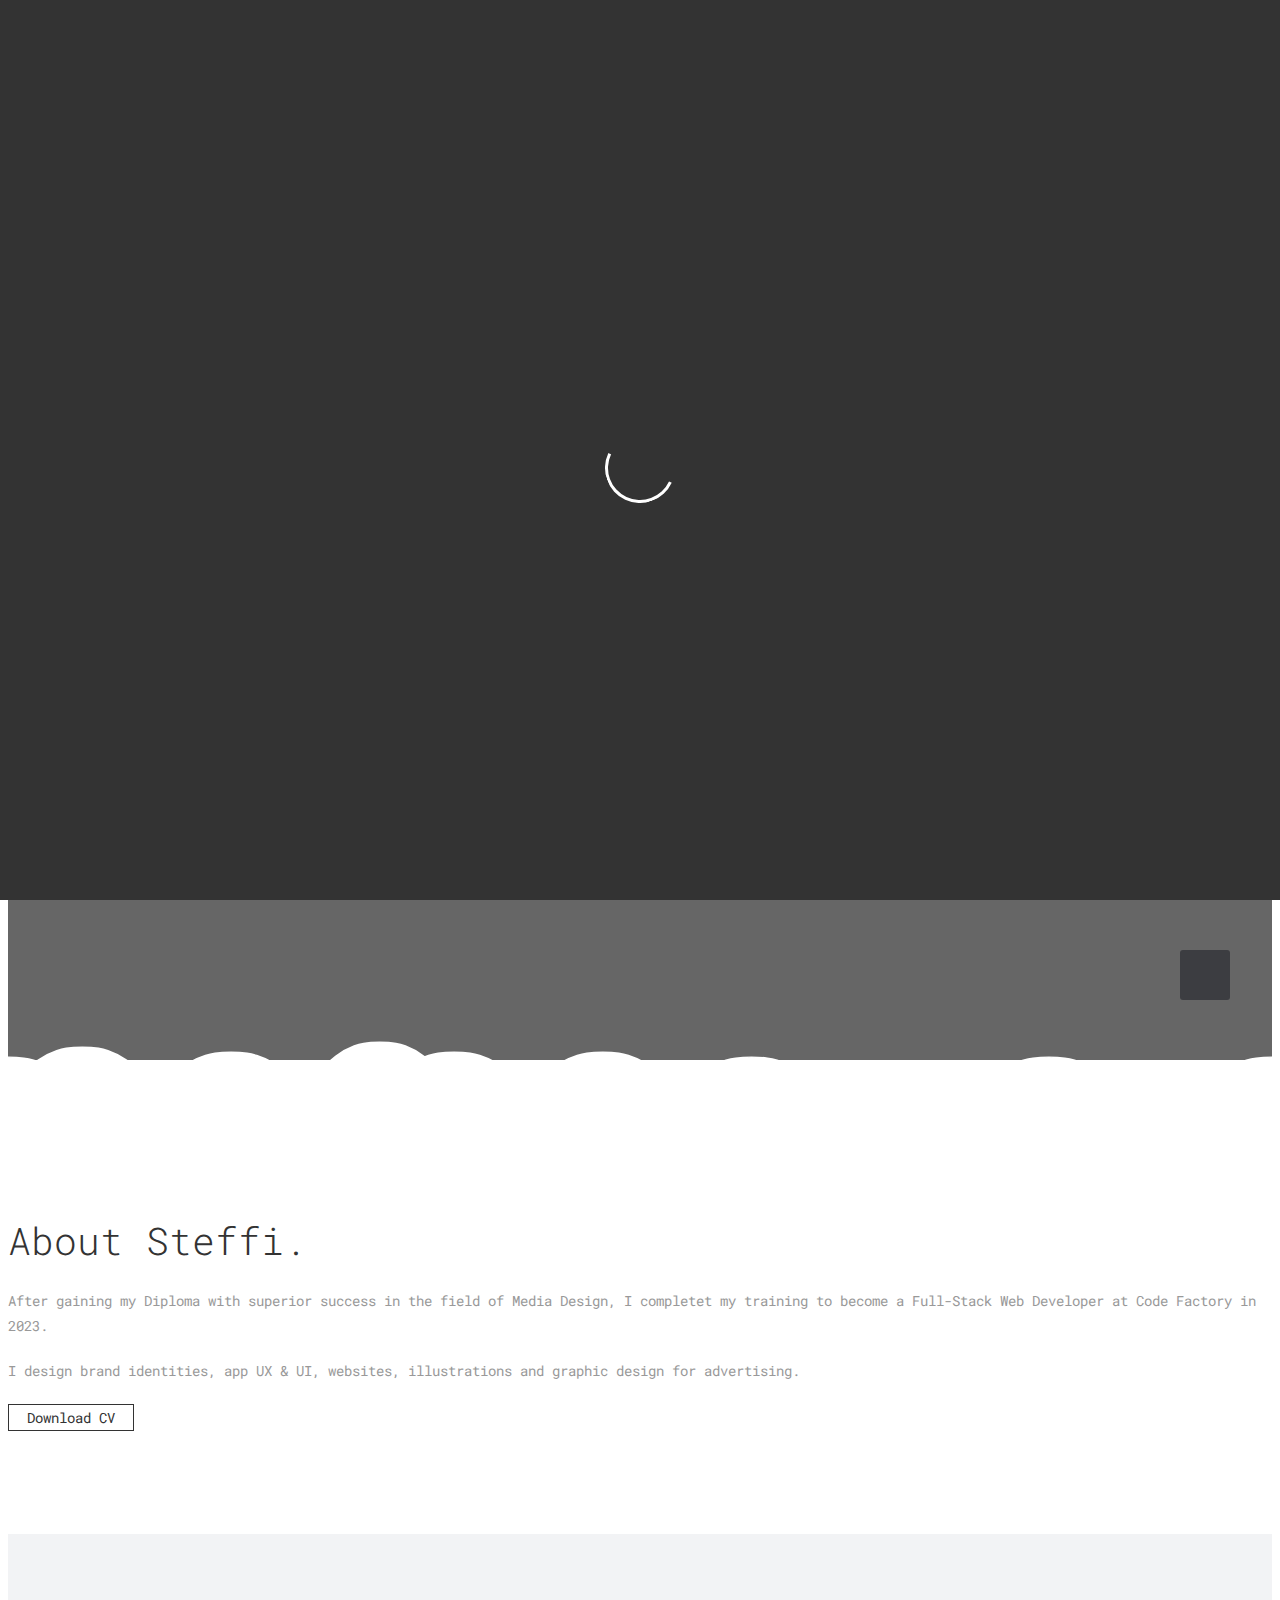
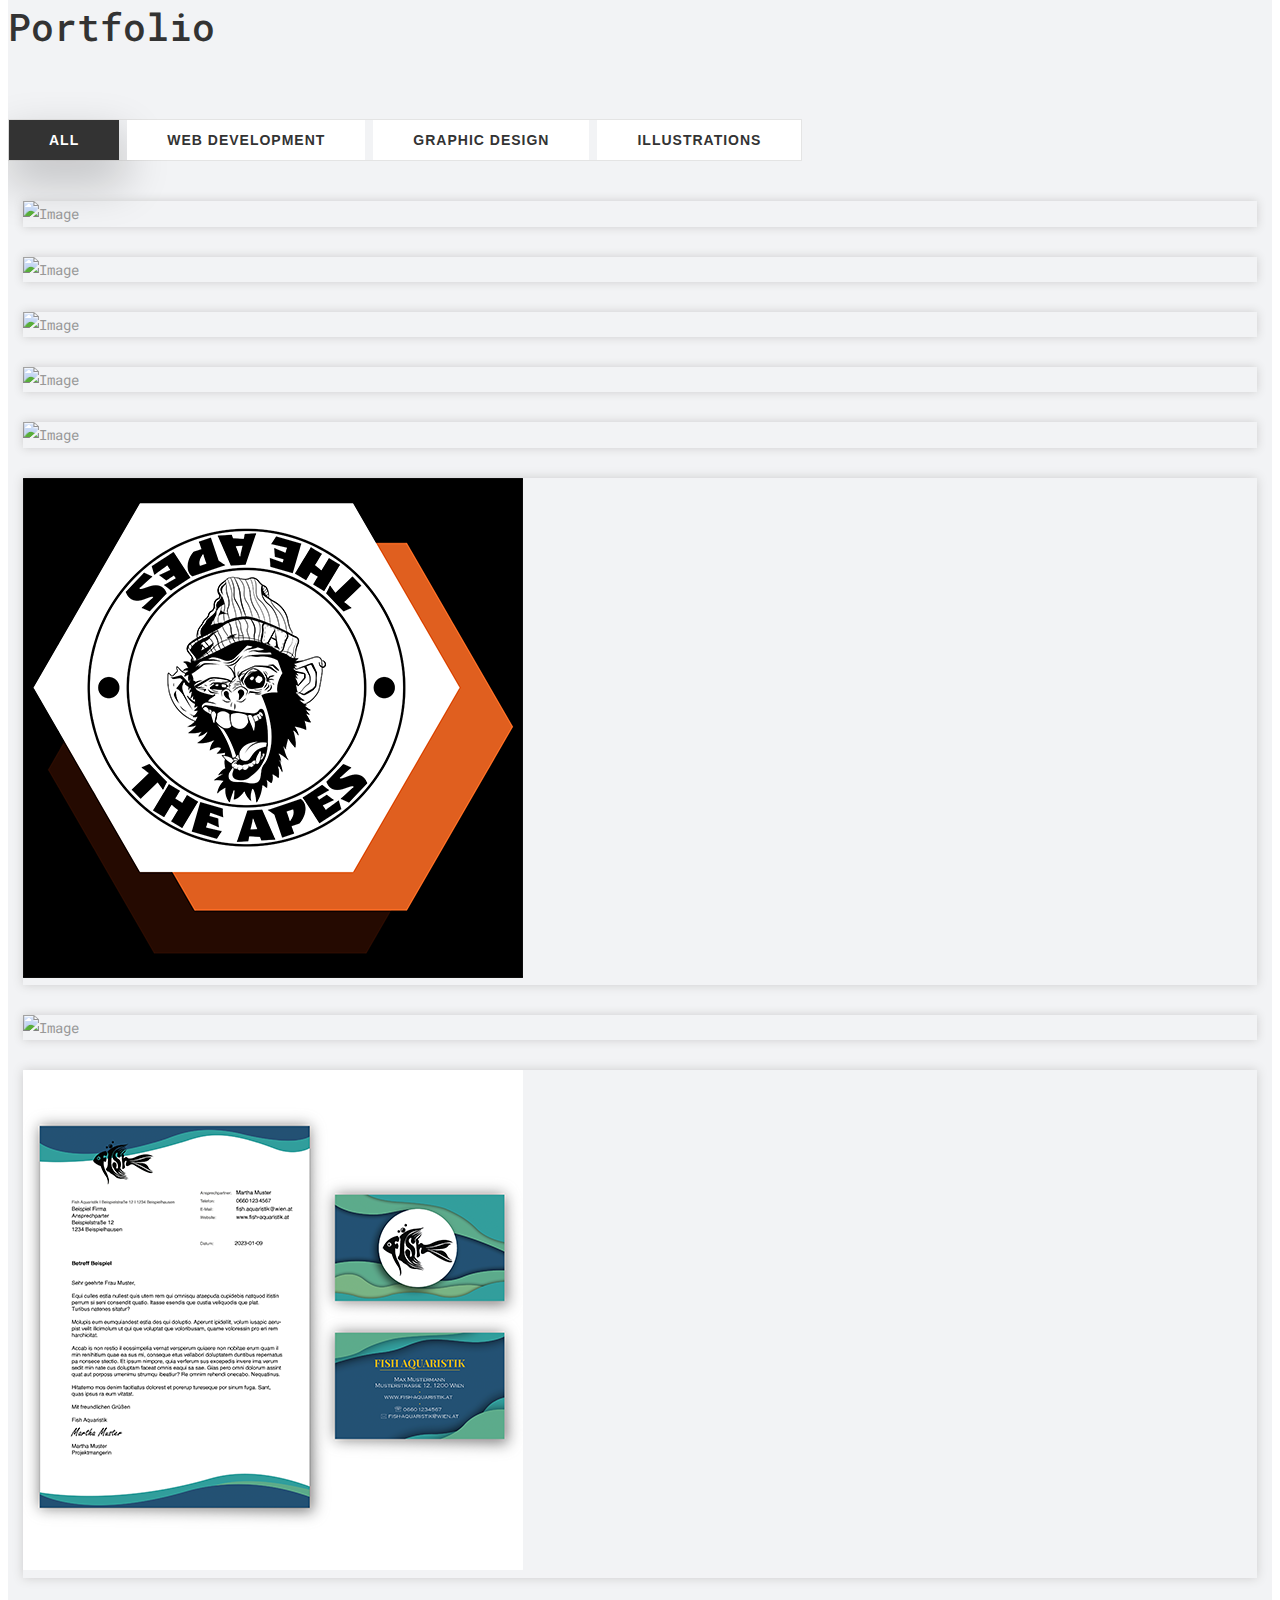
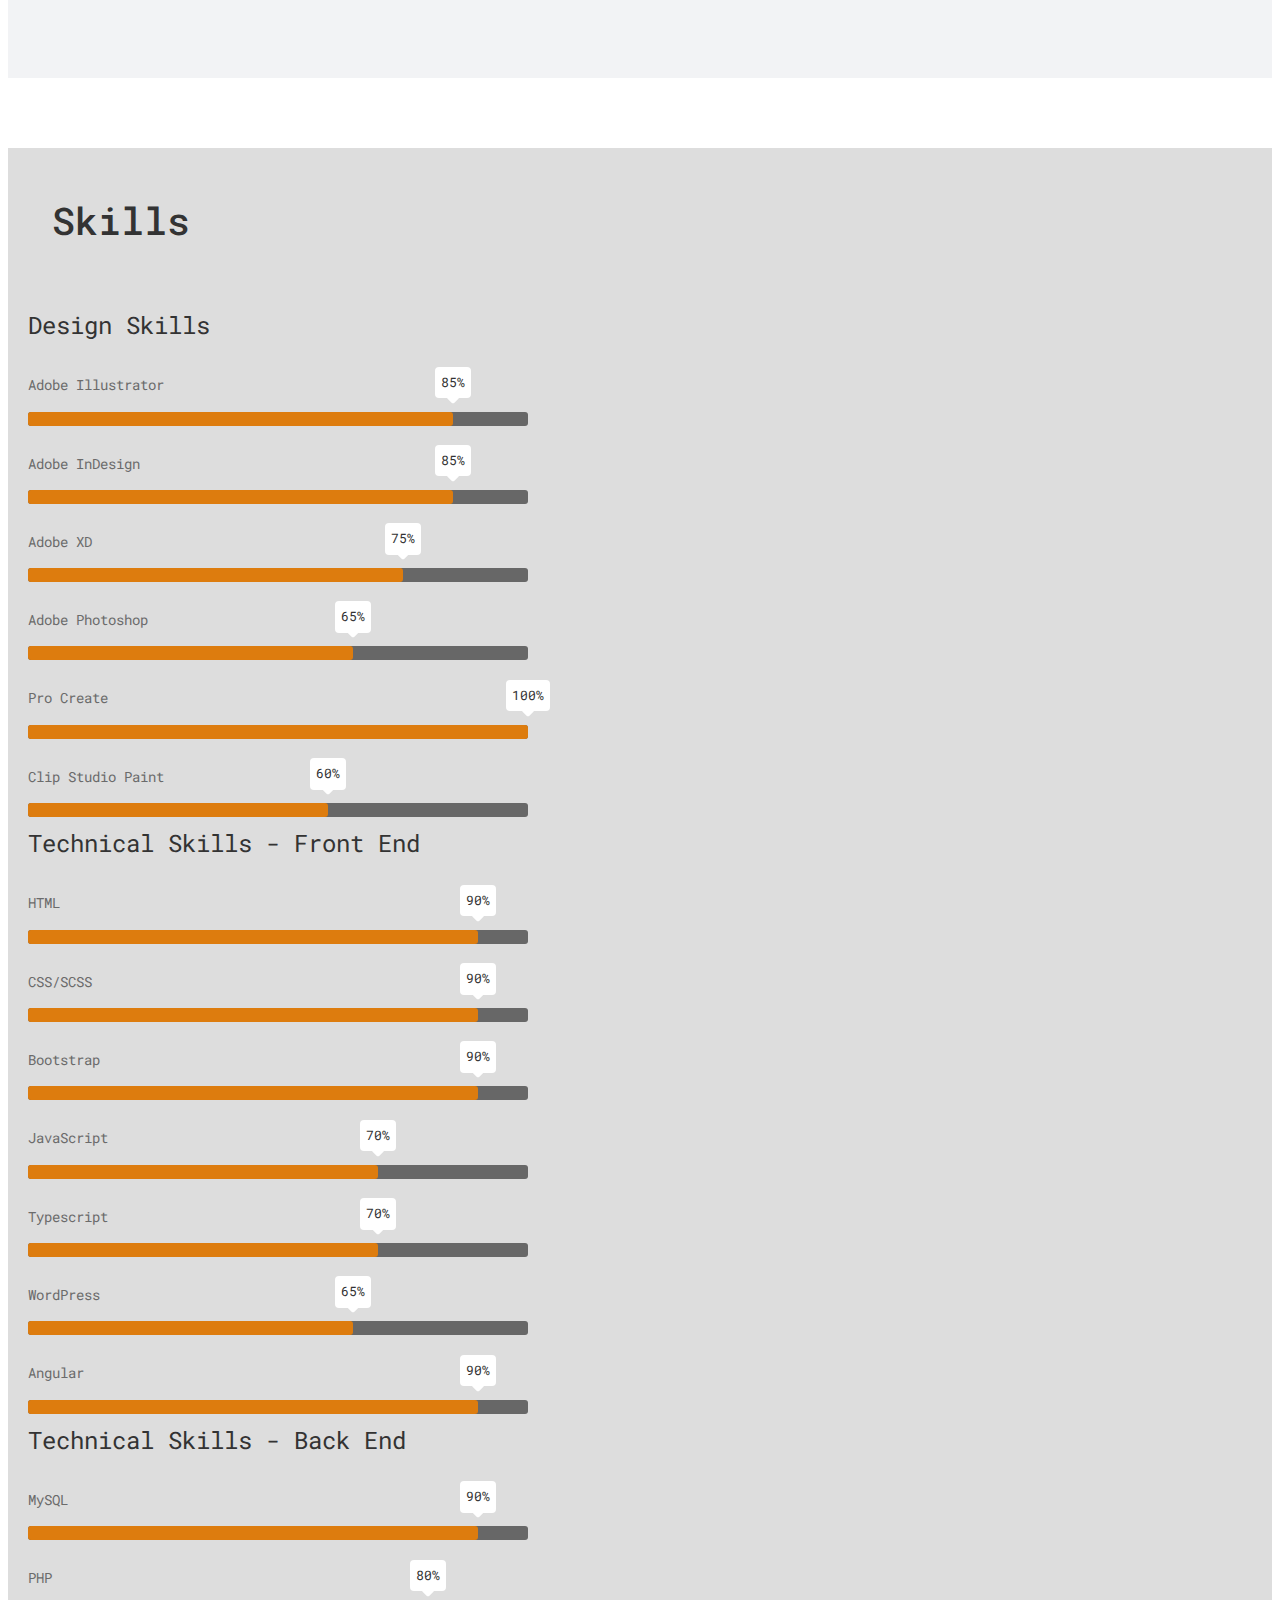
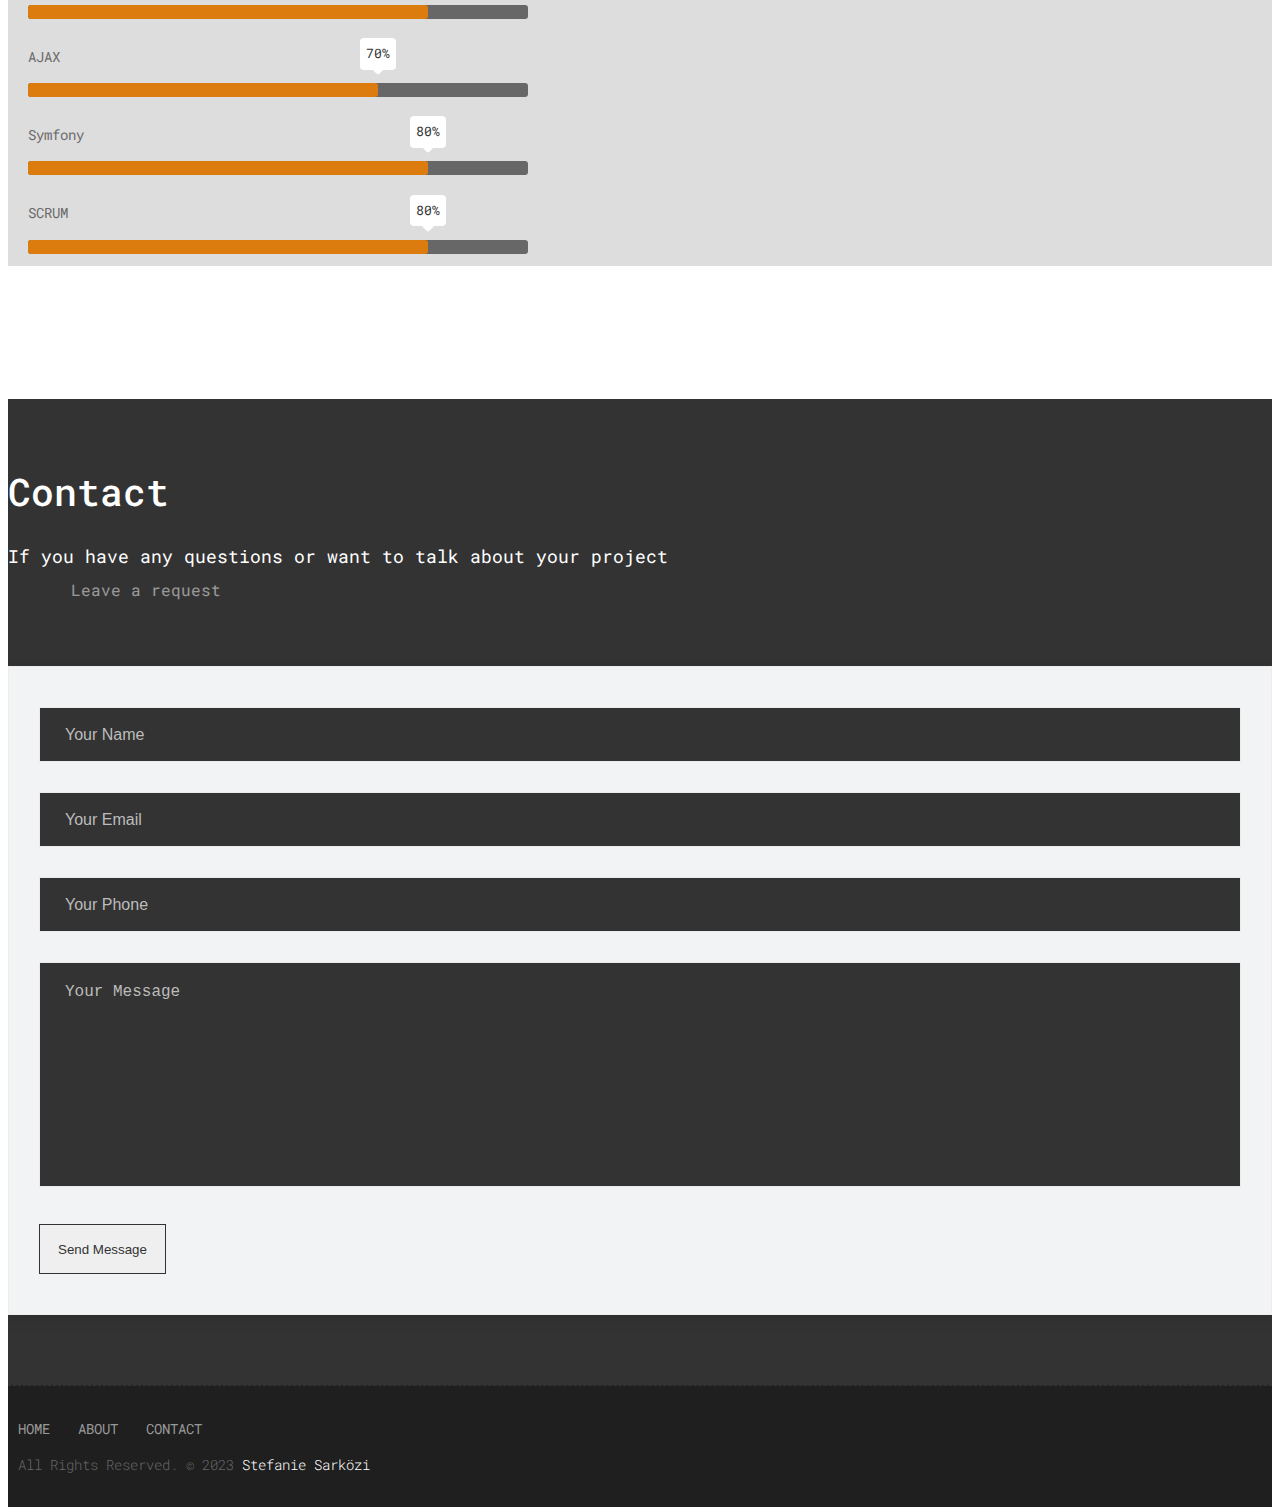
==== commit 7f49ebaf: "change skill p" ====
--- a/index.html
+++ b/index.html
@@ -267,7 +267,7 @@
 					<div class="gallery-single fix">
 						<img src="uploads/CR2.png" class="img-fluid" alt="Image">
 						<div class="img-overlay">
-							<a href="https://stefanie.codefactory.live/Weekly-Planner/"  class="hoverbutton global-radius">Click <br> here</i></a>
+							<a href="https://stefanie.codefactory.live/Weekly-Planner/HTML/"  class="hoverbutton global-radius">Click <br> here</i></a>
 						</div>
 					</div>
 				</div>
@@ -285,7 +285,7 @@
 					<div class="gallery-single fix">
 						<img src="uploads/CF-Course.PNG" class="img-fluid" alt="Image">
 						<div class="img-overlay">
-							<a href="https://stefanie.codefactory.live/CF-Course/" data-rel="prettyPhoto[gal]" class="hoverbutton global-radius">Click <br> here</i></a>
+							<a href="https://stefanie.codefactory.live/CF-Course/" class="hoverbutton global-radius">Click <br> here</i></a>
 						</div>
 					</div>
 				</div>
@@ -350,14 +350,14 @@
                     <div>
                         <p class="skill-name">Adobe Illustrator</p>
                         <div class="skill-bar">
-                            <div class="skill-per" per="90%" style="max-width: 90%;"></div>
+                            <div class="skill-per" per="85%" style="max-width: 85%;"></div>
                         </div>
                     </div>
                     
                     <div>
                         <p class="skill-name">Adobe InDesign</p>
                         <div class="skill-bar">
-                            <div class="skill-per" per="90%" style="max-width: 90%;"></div>
+                            <div class="skill-per" per="85%" style="max-width: 85%;"></div>
                         </div>
                     </div>
 
@@ -371,7 +371,7 @@
                     <div>
                         <p class="skill-name">Adobe Photoshop</p>
                         <div class="skill-bar">
-                            <div class="skill-per" per="70%" style="max-width: 70%;"></div>
+                            <div class="skill-per" per="65%" style="max-width: 65%;"></div>
                         </div>
                     </div>
 
@@ -385,7 +385,7 @@
                     <div>
                         <p class="skill-name">Clip Studio Paint</p>
                         <div class="skill-bar">
-                            <div class="skill-per" per="50%" style="max-width: 50%;"></div>
+                            <div class="skill-per" per="60%" style="max-width: 60%;"></div>
                         </div>
                     </div>
                 </div>
@@ -395,7 +395,7 @@
                     <div>
                         <p class="skill-name">HTML</p>
                         <div class="skill-bar">
-                            <div class="skill-per" per="95%" style="max-width: 95%;"></div>
+                            <div class="skill-per" per="90%" style="max-width: 90%;"></div>
                         </div>
                     </div>
                     <div>
@@ -425,7 +425,7 @@
                     <div>
                         <p class="skill-name">WordPress</p>
                         <div class="skill-bar">
-                            <div class="skill-per" per="70%" style="max-width: 70%;"></div>
+                            <div class="skill-per" per="65%" style="max-width: 65%;"></div>
                         </div>
                     </div>
                     <div>
